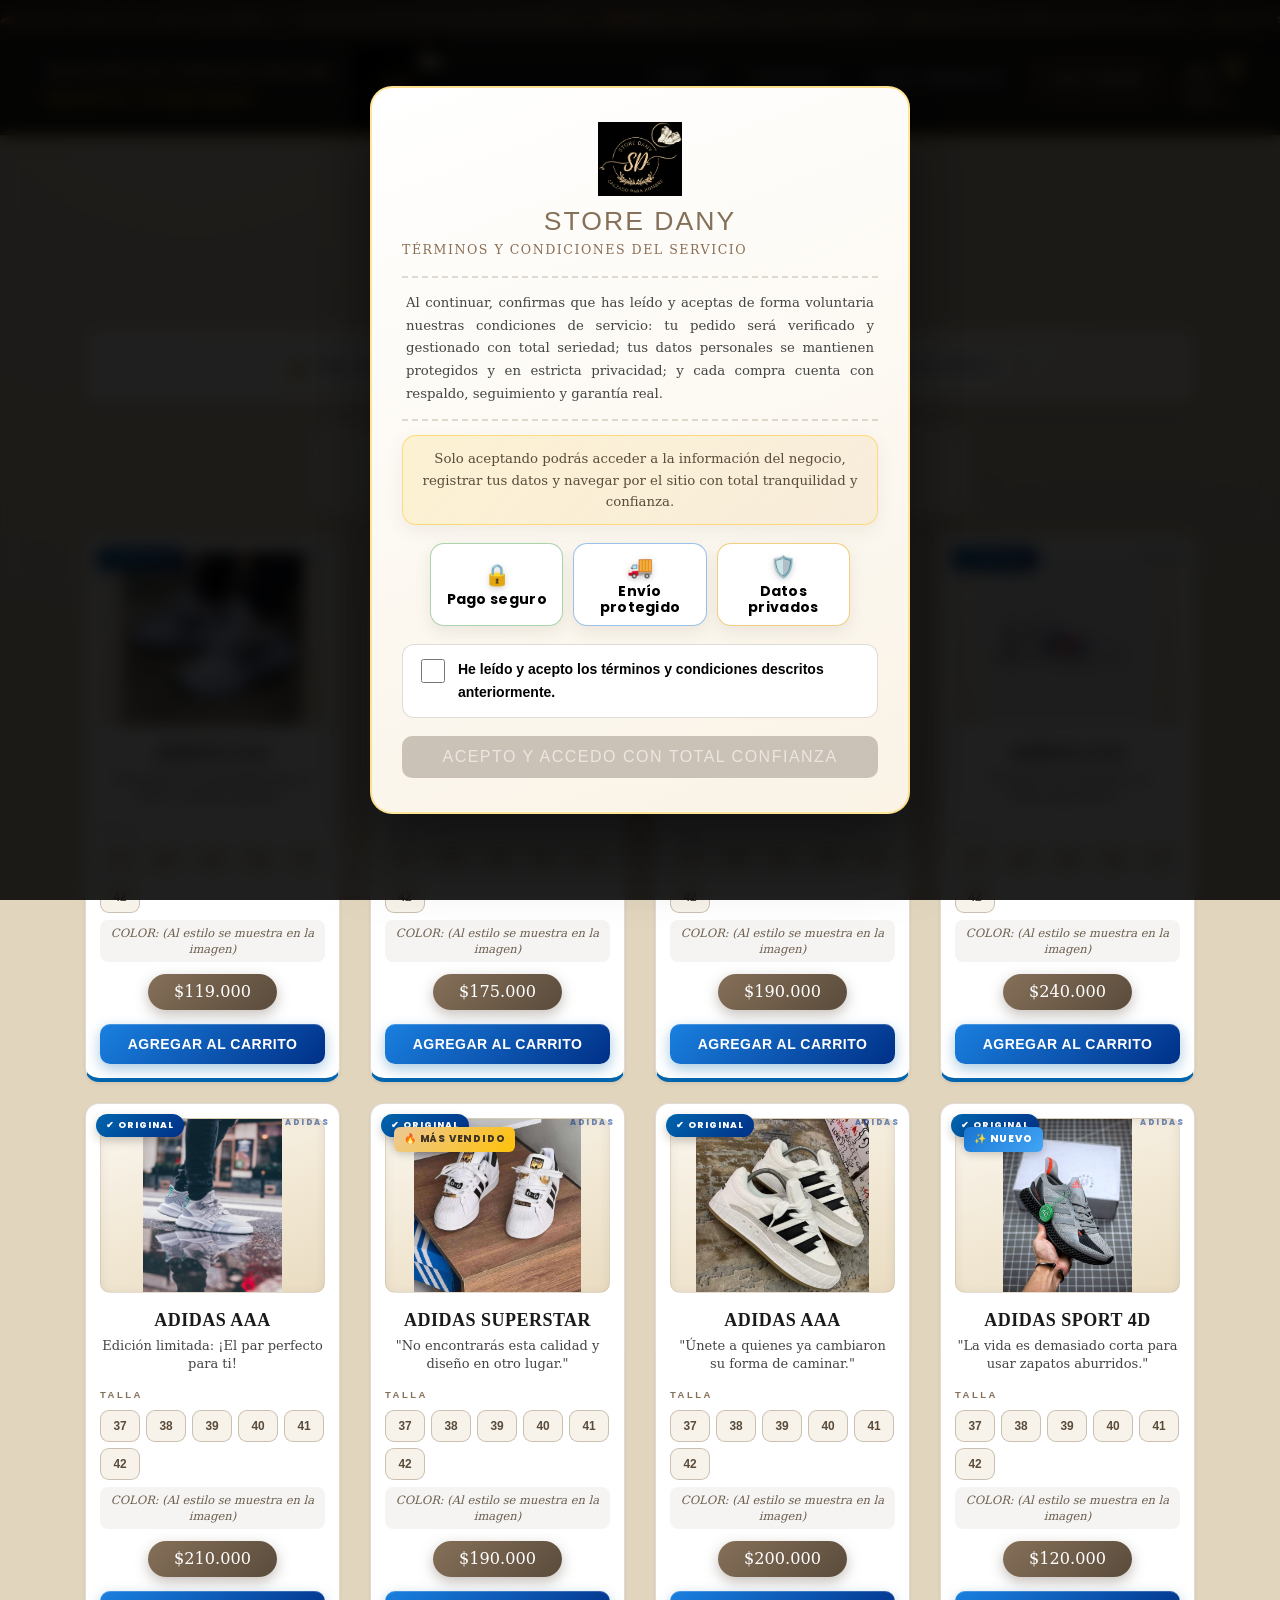
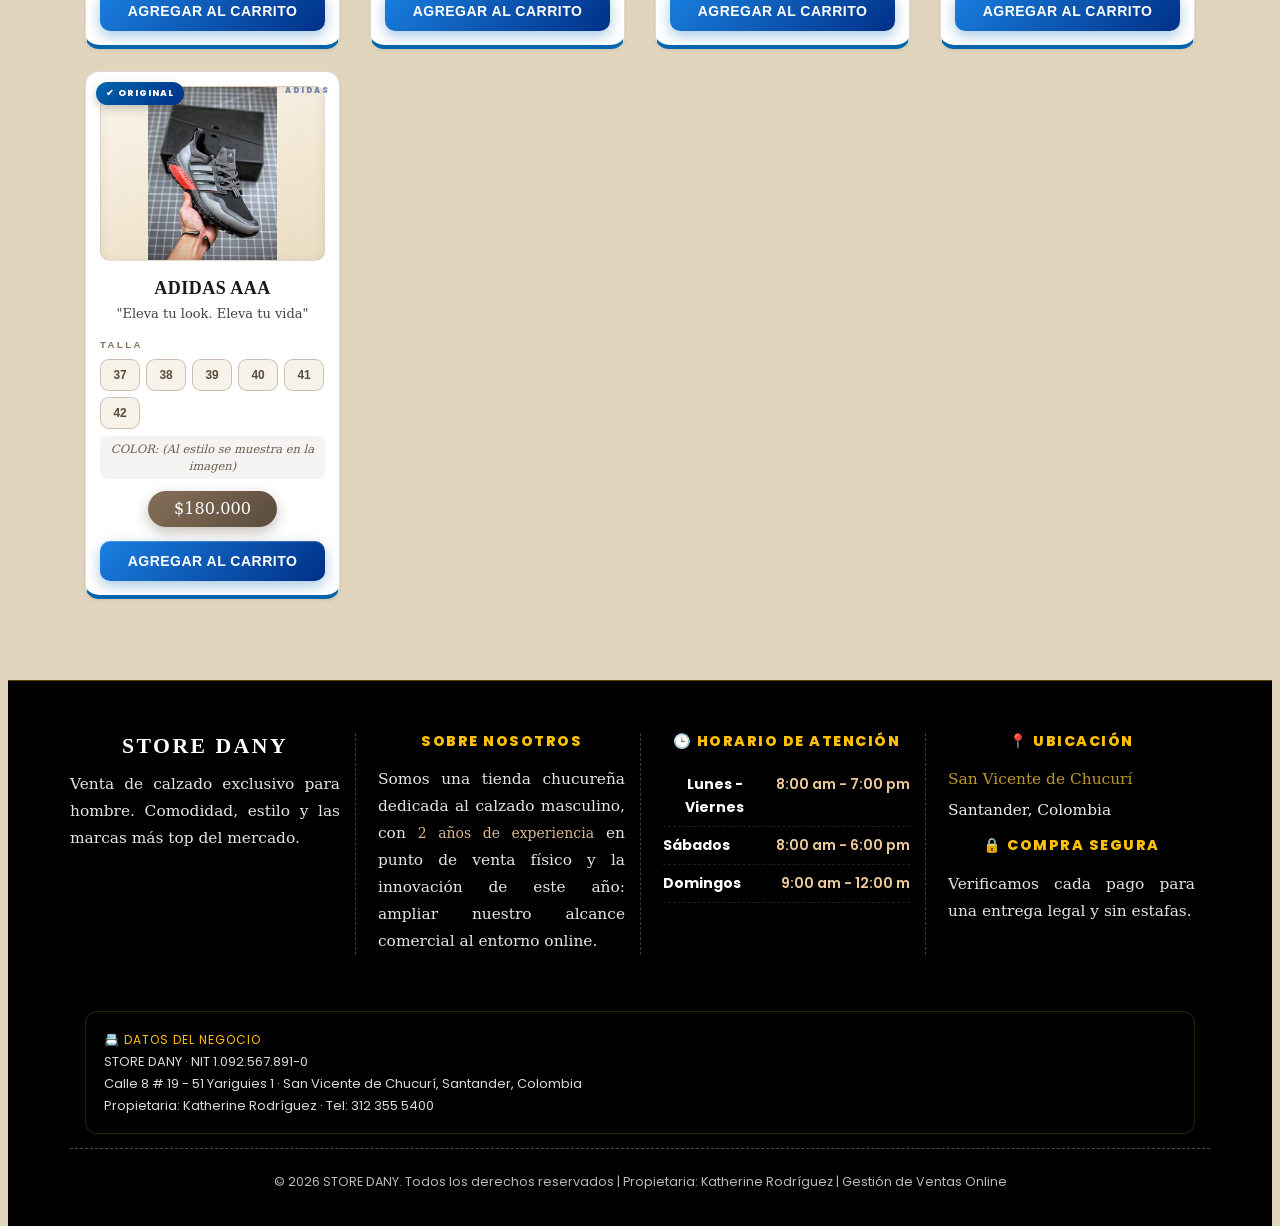
==== adidas.html @ a5173d3a "Agregar stepper automático (pasos 2 y 3), lazy loading en imágenes y limpiar imágenes sin uso" ====
<!doctype html>
<html>
<head>
<meta charset="utf-8">
<meta http-equiv="X-UA-Compatible" content="IE=edge">
<meta name="viewport" content="width=device-width, initial-scale=1.0">
    
<title>STORE_DANY_Gestion_Ventas_Online</title>
   <link rel="icon" href="logotipo.png" type="image/png">
    
    <!-- Framework Bootstrap 4.3.1 -->
    <link href="css/bootstrap-4.3.1.css" rel="stylesheet" type="text/css">
    <!-- estilos css -->
    <link href="Style.css" rel="stylesheet" type="text/css">
    
</head>
<body>
    
<!-- 🧭 MENÚ DE NAVEGACIÓN -->
<nav class="navbar fixed-top navbar-expand-lg navbar-dark main-navbar">
    <div class="container-fluid">
        
        <!-- Bloque de Título de la izquierda -->
        <div class="navbar-brand-wrapper">
            <h4 class="titulo-brand">Gestión de Ventas Online</h4>
            <span class="subtitulo-brand">Negocio "STORE DANY"</span>
        </div>
        
        <!-- Logotipo Central/Izquierdo -->
        <img src="logotipo.png" alt="Logotipo STORE DANY" class="img-logotipo">
                
        <!-- Botón para pantallas de celulares -->
        <button class="navbar-toggler custom-toggler" type="button" data-toggle="collapse" data-target="#navbarContenido" aria-controls="navbarContenido" aria-expanded="false" aria-label="Toggle navigation">
            <span class="navbar-toggler-icon"></span>
        </button>
        
        <!-- Caja de Enlaces del menú -->
        <div class="collapse navbar-collapse" id="navbarContenido">
            <ul class="navbar-nav ml-auto custom-nav-links">
                <li class="nav-item"> 
                    <a class="nav-link current-page" href="index.html">INICIO</a>
                </li>  
                <li class="nav-item"> 
                    <a class="nav-link" href="shopping-cart.html">CATÁLOGO</a>
                </li>
        
                <!-- Menú Desplegable -->
                <li class="nav-item dropdown">
                    <a class="nav-link dropdown-toggle" href="#" id="navbarDropdown1" role="button" data-toggle="dropdown" aria-haspopup="true" aria-expanded="false">
                        SELEC. PRODUCTO
                    </a>
                    <div class="dropdown-menu custom-dropdown" aria-labelledby="navbarDropdown1">
                        <a class="dropdown-item" href="nike.html">NIKE</a>
                        <a class="dropdown-item" href="adidas.html">ADIDAS</a>
                        <a class="dropdown-item" href="puma.html">PUMA</a>
                        <a class="dropdown-item" href="new-balance.html">NEW BALANCE</a>
                        <a class="dropdown-item" href="reebok.html">REEBOK</a>
                    </div>
                </li>
                
                <li class="nav-item"> 
                    <a class="nav-link text-chat-online" href="contactar.html">CHAT ONLINE</a>
                               
                  <!-- Carrito de Compras -->
<li class="nav-item ml-lg-3 mt-2 mt-lg-0" style="position: relative; list-style: none;">
    <div class="container-icon" style="position: relative; display: inline-block; vertical-align: middle;">
        
        <!-- 🛒 ICONO DEL BOLSO -->
        <svg xmlns="http://www.w3.org/2000/svg" fill="none" viewBox="0 0 24 24" stroke-width="1.5" stroke="currentColor"
             class="icon-cart" id="cart-icon" style="cursor: pointer; stroke: #ECC998; width: 36px; height: 36px; display: block;">
            <path d="M15.75 10.5V6a3.75 3.75 0 1 0-7.5 0v4.5m11.356-1.993 1.263 12c.07.665-.45 1.243-1.119 1.243H4.25a1.125 1.125 0 0 1-1.12-1.243l1.264-12A1.125 1.125 0 0 1 5.513 7.5h12.974c.576 0 1.059.435 1.119 1.007ZM8.625 10.5a.375.375 0 1 1-.75 0 .375.375 0 0 1 .75 0Zm7.5 0a.375.375 0 1 1-.75 0 .375.375 0 0 1 .75 0Z" />
        </svg>
        <span class="label-carrito-nav">CARRITO</span>
                
        <!-- ⚪ BURBUJA CONTADORA SOBRE EL BOLSO -->
        <div class="count-products">
            <span id="contador-productos">0</span>
        </div>
        
        <!-- 📦 VENTANA DESPLEGABLE CARRITO -->
        <div class="container-cart-products hidden-cart" id="cart-container" style="position: absolute; top: 48px; right: 0; width: 340px; background-color: #ffffff; border-radius: 12px; box-shadow: 0 10px 30px rgba(0,0,0,0.25); padding: 18px; z-index: 99999; border: 1px solid #ECC998; text-align: left; font-family: 'Segoe UI', Roboto, sans-serif; box-sizing: border-box; display: block; max-height: 85vh; overflow-y: auto;">
            
            <!-- Encabezado -->
            <div class="cart-header-logo">
                <img src="logotipo.png" alt="Store Dany">
                <span>STORE DANY</span>
            </div>
            <div class="cart-header" style="display: flex; justify-content: space-between; align-items: center; border-bottom: 2px solid #f5ede2; padding-bottom: 10px; margin-bottom: 12px;">
                <h5 style="margin: 0; font-weight: 700; color: #4a3b32; font-size: 15px; letter-spacing: 0.5px;">Tu Carrito de Compras</h5>
                <button id="cerrar-carrito" type="button" style="background: none; border: none; font-size: 24px; cursor: pointer; color: #857059; padding: 0 5px;">&times;</button>
            </div>

            <!-- ↕️ Productos Seleccionados -->
            <div id="row-product" class="row-product-scroll" style="max-height: 150px; overflow-y: auto; margin-bottom: 12px; padding-right: 5px; display: block; clear: both;">
            </div>
            
            <!-- Resumen de Costos -->
            <div class="cart-summary-details" style="background-color: #fdfbf7; border-radius: 8px; padding: 12px; margin-bottom: 12px; border: 1px solid #f5ede2; clear: both;">
                <div class="summary-row" style="display: flex; justify-content: space-between; font-size: 13px; color: #666; margin-bottom: 5px;">
                    <span>Subtotal:</span>
                    <span class="subtotal-valor" style="font-weight: 600;">$0</span>
                </div>
                <div class="summary-row" style="display: flex; justify-content: space-between; font-size: 13px; color: #666; margin-bottom: 5px;">
                    <span>Su Envío es:</span>
                    <span class="envio-valor" style="color: #28a745; font-weight: bold;"><strong>Gratis</strong></span>
                </div>
                <hr class="summary-divider" style="margin: 6px 0; border: none; border-top: 1px dashed #ECC998; opacity: 0.5;">
                <div class="cart-total" style="display: flex; justify-content: space-between; align-items: center;">
                    <h3 style="margin: 0; font-size: 14px; font-weight: 700; color: #4a3b32;">Total a pagar:</h3>
                    <span id="total-monto-texto" class="total-pagar" style="font-size: 16px; font-weight: 800; color: #b32e2e;">$0</span>
                </div>
            </div>

            <!-- PASO 1: Selección del Método de Pago -->
            <div class="medio-pago-seccion" style="margin-bottom: 12px; clear: both;">
                <label for="metodo-pago" style="font-weight: 700; font-size: 11px; color: #857059; display: block; margin-bottom: 5px; letter-spacing: 0.3px;">💰 MÉTODO DE PAGO SEGURO:</label>
                <select id="metodo-pago" class="select-custom" style="width: 100%; padding: 10px; border-radius: 6px; border: 1px solid #ECC998; font-weight: 600; font-size: 13px; color: #4a3b32; background-color: #ffffff; cursor: pointer; display: block;">
                    <option value="" disabled selected>Selecciona cómo deseas pagar...</option>
                    <option value="Nequi">📱 Nequi (Transferencia Directa)</option>
                    <option value="Daviplata">💬 Daviplata (Transferencia Directa)</option>
                    <option value="Contraentrega">🚚 Pago Contraentrega (Pagas al recibir)</option>
                </select>
            </div>

            <!-- PASO 2: Confirmación visual del Monto (Aparece al seleccionar Nequi/Daviplata/Contraentrega) -->
            <div id="contenedor-monto" style="display: none; margin-bottom: 12px; clear: both; background-color: #fff9f0; border: 1px solid #ECC998; padding: 10px; border-radius: 6px; text-align: center;">
                <span style="font-size: 11px; font-weight: 700; color: #857059; display: block;">💵 MONTO EXACTO A PAGAR:</span>
                <strong id="monto-confirmado" style="font-size: 18px; color: #b32e2e; display: block; margin-top: 2px;">$0</strong>
            </div>

            <!-- PASO 3: Campo donde el cliente ingresa el valor o número desde el que pagará -->
            <div id="contenedor-cuenta" style="display: none; margin-bottom: 12px; clear: both; background-color: #fdfbf7; border: 1px dashed #ECC998; padding: 10px; border-radius: 6px;">
                <label id="label-cuenta" for="numero-cuenta" style="font-weight: 700; font-size: 11px; color: #857059; display: block; margin-bottom: 5px; letter-spacing: 0.3px;">📱 INGRESA TU NÚMERO DE CUENTA / CELULAR:</label>
                <input type="tel" id="numero-cuenta" placeholder="Ej: 300 123 4567" maxlength="10" style="width: 100%; padding: 10px; border-radius: 6px; border: 1px solid #ECC998; font-weight: 600; font-size: 13px; color: #4a3b32; box-sizing: border-box; outline: none;">
            </div>

            <!-- PASO 4: Aparece el número destino oficial de la tienda para realizar la transferencia -->
            <div id="banner-estado-pago" style="display: none; margin-bottom: 12px; clear: both; background-color: #eef9f1; border: 1px solid #28a745; padding: 12px; border-radius: 6px; text-align: center;">
                <span id="titulo-destino" style="font-size: 11px; font-weight: 700; color: #155724; display: block;">TRANSFERIR A LA CUENTA OFICIAL:</span>
                <strong id="numero-destino" style="font-size: 16px; color: #28a745; display: block; margin: 4px 0;">300 123 4567</strong>
                <span style="font-size: 10px; color: #155724; display: block;">Realiza la transferencia para confirmar tu pedido.</span>
            </div>

            <!-- Badges informativos -->
            <div class="payment-badges" style="display: flex; justify-content: space-around; align-items: center; background: #fdfdfd; padding: 8px; border-radius: 6px; border: 1px solid #f0f0f0; margin-bottom: 15px; font-size: 12px; font-weight: bold; color: #4a3b32; clear: both;">
                <span>📱 Nequi</span>
                <span>💬 Daviplata</span>
                <span class="badge-text" style="color: #28a745;">🚚 Envío Seguro</span>
            </div>

            <!-- Botones de Acción -->
            <div class="cart-actions" style="display: flex; flex-direction: column; gap: 10px; clear: both; width: 100%;">
                <button id="finalizar-compra" type="button" class="btn-checkout btn-accion-brillo">
                    <svg xmlns="http://www.w3.org/2000/svg" width="16" height="16" fill="currentColor" class="bi bi-shield-lock-fill" viewBox="0 0 16 16" style="display: inline-block;">
                        <path fill-rule="evenodd" d="M8 0c-.69 0-1.843.265-2.928.56-1.11.3-2.229.655-2.887.87a1.54 1.54 0 0 0-1.044 1.262c-.596 4.477.787 7.795 2.465 9.99a11.8 11.8 0 0 0 2.517 2.453c.386.273.744.482 1.048.625.28.132.581.24.829.24s.548-.108.829-.24a7 7 0 0 0 1.048-.625 11.8 11.8 0 0 0 2.517-2.453c1.678-2.195 3.061-5.513 2.465-9.99a1.54 1.54 0 0 0-1.044-1.263 62 62 0 0 0-2.887-.87C9.843.266 8.69 0 8 0m0 5a1.5 1.5 0 0 1 .5 2.915V9.5a.5.5 0 0 1-1 0V7.915A1.5 1.5 0 0 1 8 5"/>
                    </svg> PROCEDER AL PAGO SEGURO
                </button>
                
                <button id="vaciar-carrito" type="button" class="btn-empty" style="width: 100%; background-color: transparent; border: 1px solid #dc3545; color: #dc3545; padding: 9px; border-radius: 6px; font-weight: 600; font-size: 12px; cursor: pointer; display: block; text-align: center;">Vaciar Carrito</button>
                
                <button type="button" class="btn-seguir-comprando" onclick="document.getElementById('cart-container').classList.add('hidden-cart');">🛒 Seguir Comprando</button>
            </div>

            <!-- Informe de protección -->
            <p class="secure-footer-text" style="text-align: center; font-size: 10px; color: #a0a0a0; margin-top: 12px; margin-bottom: 0; clear: both;">
                🔒 Tus datos están protegidos.
            </p>
        </div>
    </div>
</li>
            </ul>
        </div>
    </nav>

    <main class="container content-wrapper" style="margin-top: 20px; margin-bottom: 60px;">
        <!-- Título con Logotipo  -->
    <div class="text-center mb-5 animate-fade-in">
        <h2 class="titulo-marcas d-inline-flex align-items-center justify-content-center">
            CALZADO ADIDAS <img src="Imagenes Adidas/logo adidas.jpg" alt="Logo Adidas" class="ml-3 rounded-circle" style="width: 50px; height: 50px; object-fit: contain; border: 1px solid #857059;">
        </h2>
    </div>

    <!-- 🛡️ SELLO DE CONFIANZA -->
    <div class="barra-confianza mb-4" data-reveal>
        <span class="sello-confianza"><span class="sello-icono">🔒</span> Pago seguro</span>
        <span class="sello-confianza"><span class="sello-icono">🚚</span> Envío confiable</span>
        <span class="sello-confianza"><span class="sello-icono">✅</span> Productos originales</span>
        <span class="sello-confianza"><span class="sello-icono">🛠️</span> Garantía de fábrica</span>
    </div>

    <!-- 📊 STEPPER DE PROGRESO -->
    <div class="stepper-compra mb-4" data-reveal>
            <div class="stepper-paso activo"><div class="stepper-circulo">1</div><span class="stepper-etiqueta">Registro</span></div>
            <div class="stepper-paso"><div class="stepper-circulo">2</div><span class="stepper-etiqueta">Carrito</span></div>
            <div class="stepper-paso"><div class="stepper-circulo">3</div><span class="stepper-etiqueta">Pago</span></div>
            <div class="stepper-paso"><div class="stepper-circulo">4</div><span class="stepper-etiqueta">Confirmación</span></div>
        </div>
    
    <!-- (4 Productos por fila en PC) -->
    <div class="row catalogo-adidas" id="lista-productos">
        
        <!-- Producto 1: Adidas AAA (Antes Nike) -->
            <div class="col-sm-6 col-md-4 col-lg-3 mb-4 item">
                <div class="card-producto text-center h-100 p-3 shadow-sm d-flex flex-column justify-content-between" data-marca="Adidas">
                    <div class="wrapper-foto-tenis mb-2" onclick="abrirVisor(this)">
                    <img src="Imagenes Adidas/adidas1.jpg" alt="Nike Air Trainer" class="img-fluid img-tenis" loading="lazy">
                 <div class="indicador-zoom">
                    <span>🔍 Ampliar</span>
                </div>
            </div> 
                    
                    <div class="inf-product">
                    <h3><strong>ADIDAS AAA</strong></h3>
                    <p>"Descubre la comodidad que te lleva a donde quieras."</p>
                    <div class="mb-2">
<label class="talla-etiqueta">TALLA</label>
                        <div class="talla-opciones">
                        <button type="button" class="talla-pill" data-talla="37">37</button>
                        <button type="button" class="talla-pill" data-talla="38">38</button>
                        <button type="button" class="talla-pill" data-talla="39">39</button>
                        <button type="button" class="talla-pill" data-talla="40">40</button>
                        <button type="button" class="talla-pill" data-talla="41">41</button>
                        <button type="button" class="talla-pill" data-talla="42">42</button>
                        </div>
                        <select class="talla-seleccion" hidden><option value="" selected>Talla</option><option value="37">37</option><option value="38">38</option><option value="39">39</option><option value="40">40</option><option value="41">41</option><option value="42">42</option></select>
                        </div>
                    <p class="color-info">COLOR: (Al estilo se muestra en la imagen)</p>
                    <p class="price-tag">$119.000</p>
                    <button type="button" class="btn-comprar-vitrina btn-add-cart">AGREGAR AL CARRITO</button>   
                </div>
            </div>
            </div>
      
        <!-- Producto 2 -->
         <div class="col-sm-6 col-md-4 col-lg-3 mb-4 item">
                <div class="card-producto text-center h-100 p-3 shadow-sm d-flex flex-column justify-content-between" data-marca="Adidas">
                    <div class="wrapper-foto-tenis mb-2" onclick="abrirVisor(this)">
                    <img src="Imagenes Adidas/adidas 2.jpg" alt="Adidas 2" class="img-fluid img-tenis" loading="lazy">
                <div class="indicador-zoom">
                    <span>🔍 Ampliar</span>
                </div>
            </div> 
                <div class="inf-product">
                    <h3><strong>ADIDAS AA</strong></h3>
                    <p>"Siente la diferencia: estilo y confort en cada paso."</p>
                   <div class="mb-2">
<label class="talla-etiqueta">TALLA</label>
                        <div class="talla-opciones">
                        <button type="button" class="talla-pill" data-talla="37">37</button>
                        <button type="button" class="talla-pill" data-talla="38">38</button>
                        <button type="button" class="talla-pill" data-talla="39">39</button>
                        <button type="button" class="talla-pill" data-talla="40">40</button>
                        <button type="button" class="talla-pill" data-talla="41">41</button>
                        <button type="button" class="talla-pill" data-talla="42">42</button>
                        </div>
                        <select class="talla-seleccion" hidden><option value="" selected>Talla</option><option value="37">37</option><option value="38">38</option><option value="39">39</option><option value="40">40</option><option value="41">41</option><option value="42">42</option></select>
                        </div>
                    <p class="color-info">COLOR: (Al estilo se muestra en la imagen)</p>
                    <p class="price-tag">$175.000</p>
                    <button type="button" class="btn-comprar-vitrina btn-add-cart">AGREGAR AL CARRITO</button>   
                </div>
            </div>
        </div>
     
        <!-- Producto 3 -->
        <div class="col-sm-6 col-md-4 col-lg-3 mb-4 item">
                <div class="card-producto text-center h-100 p-3 shadow-sm d-flex flex-column justify-content-between" data-marca="Adidas">
                    <div class="wrapper-foto-tenis mb-2" onclick="abrirVisor(this)">
                    <img src="Imagenes Adidas/adidas3.jpg" alt="Adidas 3" class="img-fluid img-tenis" loading="lazy">
                <div class="indicador-zoom">
                    <span>🔍 Ampliar</span>
                </div>
            </div> 
                <div class="inf-product">
                    <h3><strong>ADIDAS AA</strong></h3>
                    <p>"Zapatos que se sienten tan bien como se ven."</p>
                    <div class="mb-2">
<label class="talla-etiqueta">TALLA</label>
                        <div class="talla-opciones">
                        <button type="button" class="talla-pill" data-talla="37">37</button>
                        <button type="button" class="talla-pill" data-talla="38">38</button>
                        <button type="button" class="talla-pill" data-talla="39">39</button>
                        <button type="button" class="talla-pill" data-talla="40">40</button>
                        <button type="button" class="talla-pill" data-talla="41">41</button>
                        <button type="button" class="talla-pill" data-talla="42">42</button>
                        </div>
                        <select class="talla-seleccion" hidden><option value="" selected>Talla</option><option value="37">37</option><option value="38">38</option><option value="39">39</option><option value="40">40</option><option value="41">41</option><option value="42">42</option></select>
                    </div>
                    <p class="color-info">COLOR: (Al estilo se muestra en la imagen)</p>
                    <p class="price-tag">$190.000</p>
                    <button type="button" class="btn-comprar-vitrina btn-add-cart">AGREGAR AL CARRITO</button>   
                </div>
            </div>
        </div>

        <!-- Producto 4 -->
        <div class="col-sm-6 col-md-4 col-lg-3 mb-4 item">
                <div class="card-producto text-center h-100 p-3 shadow-sm d-flex flex-column justify-content-between" data-marca="Adidas">
                    <div class="wrapper-foto-tenis mb-2" onclick="abrirVisor(this)">
                    <img src="Imagenes Adidas/adidas4.jpg" alt="Adidas 4" class="img-fluid img-tenis" loading="lazy">
                <div class="indicador-zoom">
                    <span>🔍 Ampliar</span>
                </div>
            </div> 
                <div class="inf-product">
                    <h3><strong>ADIDAS AAA</strong></h3>
                    <p>"El placer de caminar sin preocupaciones."</p>
                   <div class="mb-2">
<label class="talla-etiqueta">TALLA</label>
                        <div class="talla-opciones">
                        <button type="button" class="talla-pill" data-talla="37">37</button>
                        <button type="button" class="talla-pill" data-talla="38">38</button>
                        <button type="button" class="talla-pill" data-talla="39">39</button>
                        <button type="button" class="talla-pill" data-talla="40">40</button>
                        <button type="button" class="talla-pill" data-talla="41">41</button>
                        <button type="button" class="talla-pill" data-talla="42">42</button>
                        </div>
                        <select class="talla-seleccion" hidden><option value="" selected>Talla</option><option value="37">37</option><option value="38">38</option><option value="39">39</option><option value="40">40</option><option value="41">41</option><option value="42">42</option></select>
                        </div>
                    <p class="color-info">COLOR: (Al estilo se muestra en la imagen)</p>
                    <p class="price-tag">$240.000</p>
                    <button type="button" class="btn-comprar-vitrina btn-add-cart">AGREGAR AL CARRITO</button>   
                </div>
            </div>
        </div>
    
        <!-- Producto 5 -->
         <div class="col-sm-6 col-md-4 col-lg-3 mb-4 item">
                <div class="card-producto text-center h-100 p-3 shadow-sm d-flex flex-column justify-content-between" data-marca="Adidas">
                    <div class="wrapper-foto-tenis mb-2" onclick="abrirVisor(this)">
                    <img src="Imagenes Adidas/adidad5.jpg" alt="Adidas 5" class="img-fluid img-tenis" loading="lazy">
                <div class="indicador-zoom">
                    <span>🔍 Ampliar</span>
                </div>
            </div> 
                <div class="inf-product">
                    <h3><strong>ADIDAS AAA</strong></h3>
                    <p>Edición limitada: ¡El par perfecto para ti!</p>
                    <div class="mb-2">
<label class="talla-etiqueta">TALLA</label>
                        <div class="talla-opciones">
                        <button type="button" class="talla-pill" data-talla="37">37</button>
                        <button type="button" class="talla-pill" data-talla="38">38</button>
                        <button type="button" class="talla-pill" data-talla="39">39</button>
                        <button type="button" class="talla-pill" data-talla="40">40</button>
                        <button type="button" class="talla-pill" data-talla="41">41</button>
                        <button type="button" class="talla-pill" data-talla="42">42</button>
                        </div>
                        <select class="talla-seleccion" hidden><option value="" selected>Talla</option><option value="37">37</option><option value="38">38</option><option value="39">39</option><option value="40">40</option><option value="41">41</option><option value="42">42</option></select>
                        </div>
                    <p class="color-info">COLOR: (Al estilo se muestra en la imagen)</p>
                    <p class="price-tag">$210.000</p>
                    <button type="button" class="btn-comprar-vitrina btn-add-cart">AGREGAR AL CARRITO</button>   
                </div>
            </div>
        </div>
                
        <!-- Producto 6: Adidas Superstar -->
         <div class="col-sm-6 col-md-4 col-lg-3 mb-4 item">
                <div class="card-producto text-center h-100 p-3 shadow-sm d-flex flex-column justify-content-between" data-marca="Adidas">
                    <div class="wrapper-foto-tenis mb-2" onclick="abrirVisor(this)">
                    <img src="Imagenes Adidas/adidad6.jpg" alt="Adidas 6" class="img-fluid img-tenis" loading="lazy">
                    <span class="badge-producto vendido">&#128293; M&aacute;s vendido</span>
                <div class="indicador-zoom">
                    <span>🔍 Ampliar</span>
                </div>
            </div> 
                <div class="inf-product">
                    <h3><strong>ADIDAS SUPERSTAR</strong></h3>
                    <p>"No encontrarás esta calidad y diseño en otro lugar."</p>
                   <div class="mb-2">
<label class="talla-etiqueta">TALLA</label>
                        <div class="talla-opciones">
                        <button type="button" class="talla-pill" data-talla="37">37</button>
                        <button type="button" class="talla-pill" data-talla="38">38</button>
                        <button type="button" class="talla-pill" data-talla="39">39</button>
                        <button type="button" class="talla-pill" data-talla="40">40</button>
                        <button type="button" class="talla-pill" data-talla="41">41</button>
                        <button type="button" class="talla-pill" data-talla="42">42</button>
                        </div>
                        <select class="talla-seleccion" hidden><option value="" selected>Talla</option><option value="37">37</option><option value="38">38</option><option value="39">39</option><option value="40">40</option><option value="41">41</option><option value="42">42</option></select>
                        </div>
                    <p class="color-info">COLOR: (Al estilo se muestra en la imagen)</p>
                    <p class="price-tag">$190.000</p>
                    <button type="button" class="btn-comprar-vitrina btn-add-cart">AGREGAR AL CARRITO</button>   
                </div>
            </div>
        </div>

        <!-- Producto 7: Adidas AAA -->
         <div class="col-sm-6 col-md-4 col-lg-3 mb-4 item">
                <div class="card-producto text-center h-100 p-3 shadow-sm d-flex flex-column justify-content-between" data-marca="Adidas">
                    <div class="wrapper-foto-tenis mb-2" onclick="abrirVisor(this)">
                    <img src="Imagenes Adidas/adidas7.png" alt="adidas 7" class="img-fluid img-tenis" loading="lazy">
                <div class="indicador-zoom">
                    <span>🔍 Ampliar</span>
                </div>
            </div> 
                <div class="inf-product">
                    <h3><strong>ADIDAS AAA</strong></h3>
                    <p>"Únete a quienes ya cambiaron su forma de caminar."</p>
                    <div class="mb-2">
<label class="talla-etiqueta">TALLA</label>
                        <div class="talla-opciones">
                        <button type="button" class="talla-pill" data-talla="37">37</button>
                        <button type="button" class="talla-pill" data-talla="38">38</button>
                        <button type="button" class="talla-pill" data-talla="39">39</button>
                        <button type="button" class="talla-pill" data-talla="40">40</button>
                        <button type="button" class="talla-pill" data-talla="41">41</button>
                        <button type="button" class="talla-pill" data-talla="42">42</button>
                        </div>
                        <select class="talla-seleccion" hidden><option value="" selected>Talla</option><option value="37">37</option><option value="38">38</option><option value="39">39</option><option value="40">40</option><option value="41">41</option><option value="42">42</option></select>
                        </div>
                    <p class="color-info">COLOR: (Al estilo se muestra en la imagen)</p>
                    <p class="price-tag">$200.000</p>
                    <button type="button" class="btn-comprar-vitrina btn-add-cart">AGREGAR AL CARRITO</button>   
                </div>
            </div>
        </div>
        
        <!-- Producto 8: Adidas Sport 4D -->
         <div class="col-sm-6 col-md-4 col-lg-3 mb-4 item">
                <div class="card-producto text-center h-100 p-3 shadow-sm d-flex flex-column justify-content-between" data-marca="Adidas">
                    <div class="wrapper-foto-tenis mb-2" onclick="abrirVisor(this)">
                    <img src="Imagenes Adidas/adidas8.jpg" alt="Adidas 8" class="img-fluid img-tenis" loading="lazy">
                    <span class="badge-producto nuevo">&#10024; Nuevo</span>
                <div class="indicador-zoom">
                    <span>🔍 Ampliar</span>
                </div>
            </div> 
                <div class="inf-product">
                    <h3><strong>ADIDAS SPORT 4D</strong></h3>
                    <p>"La vida es demasiado corta para usar zapatos aburridos."</p>
                    <div class="mb-2">
<label class="talla-etiqueta">TALLA</label>
                        <div class="talla-opciones">
                        <button type="button" class="talla-pill" data-talla="37">37</button>
                        <button type="button" class="talla-pill" data-talla="38">38</button>
                        <button type="button" class="talla-pill" data-talla="39">39</button>
                        <button type="button" class="talla-pill" data-talla="40">40</button>
                        <button type="button" class="talla-pill" data-talla="41">41</button>
                        <button type="button" class="talla-pill" data-talla="42">42</button>
                        </div>
                        <select class="talla-seleccion" hidden><option value="" selected>Talla</option><option value="37">37</option><option value="38">38</option><option value="39">39</option><option value="40">40</option><option value="41">41</option><option value="42">42</option></select>
                        </div>
                    <p class="color-info">COLOR: (Al estilo se muestra en la imagen)</p>
                    <p class="price-tag">$120.000</p>
                    <button type="button" class="btn-comprar-vitrina btn-add-cart">AGREGAR AL CARRITO</button>   
                </div>
            </div>
        </div>
        
        <!-- Producto 9: Adidas AAA -->
         <div class="col-sm-6 col-md-4 col-lg-3 mb-4 item">
                <div class="card-producto text-center h-100 p-3 shadow-sm d-flex flex-column justify-content-between" data-marca="Adidas">
                    <div class="wrapper-foto-tenis mb-2" onclick="abrirVisor(this)">
                    <img src="Imagenes Adidas/adidas9.jpg" alt="Adidas 9" class="img-fluid img-tenis" loading="lazy">
                <div class="indicador-zoom">
                    <span>🔍 Ampliar</span>
                </div>
            </div> 
                <div class="inf-product">
                    <h3><strong>ADIDAS AAA</strong></h3>
                    <p>"Eleva tu look. Eleva tu vida"</p>
                    <div class="mb-2">
<label class="talla-etiqueta">TALLA</label>
                        <div class="talla-opciones">
                        <button type="button" class="talla-pill" data-talla="37">37</button>
                        <button type="button" class="talla-pill" data-talla="38">38</button>
                        <button type="button" class="talla-pill" data-talla="39">39</button>
                        <button type="button" class="talla-pill" data-talla="40">40</button>
                        <button type="button" class="talla-pill" data-talla="41">41</button>
                        <button type="button" class="talla-pill" data-talla="42">42</button>
                        </div>
                        <select class="talla-seleccion" hidden><option value="" selected>Talla</option><option value="37">37</option><option value="38">38</option><option value="39">39</option><option value="40">40</option><option value="41">41</option><option value="42">42</option></select>
                        </div>
                    <p class="color-info">COLOR: (Al estilo se muestra en la imagen)</p>
                    <p class="price-tag">$180.000</p>
                    <button type="button" class="btn-comprar-vitrina btn-add-cart">AGREGAR AL CARRITO</button>   
                    </div>
                </div>
            </div>
        </div>
    </main>
<!--  PIE DE PAGINA (FOOTER) -->
<footer class="site-footer">
    <div class="container">
        <div class="row">
            
            <!-- Columna 1: Identidad del Negocio -->
            <div class="col-md-3 col-sm-6 text-center text-md-left mb-4 footer-col">
                <h5 class="footer-brand font-weight-bold text-white">STORE DANY</h5>
                <p class="footer-text text-light">Venta de calzado exclusivo para hombre. Comodidad, estilo y las marcas más top del mercado.</p>
            </div>
            
            <!-- Columna 2: Sobre Nosotros -->
            <div class="col-md-3 col-sm-6 text-center text-md-left mb-4 footer-col">
                <h6 class="footer-titulo">Sobre nosotros</h6>
                <p class="footer-text text-light mb-0">Somos una tienda chucureña dedicada al calzado masculino, con <span class="texto-destacado-suave">2 años de experiencia</span> en punto de venta físico y la innovación de este año: ampliar nuestro alcance comercial al entorno online.</p>
            </div>

            <!-- Columna 3: Horario de Atención -->
            <div class="col-md-3 col-sm-6 text-center text-md-left mb-4 footer-col">
                <h6 class="footer-titulo">🕒 Horario de atención</h6>
                <div class="footer-horario-item"><span>Lunes - Viernes</span><span>8:00 am - 7:00 pm</span></div>
                <div class="footer-horario-item"><span>Sábados</span><span>8:00 am - 6:00 pm</span></div>
                <div class="footer-horario-item"><span>Domingos</span><span>9:00 am - 12:00 m</span></div>
            </div>

            <!-- Columna 4: Ubicación y Confianza -->
            <div class="col-md-3 col-sm-6 text-center text-md-left mb-4 footer-col">
                <h6 class="footer-titulo">📍 Ubicación</h6>
                <p class="footer-text font-weight-bold mb-1" style="color: #caa435;">San Vicente de Chucurí</p>
                <p class="footer-text text-white font-weight-bold mb-3">Santander, Colombia</p>
                <h6 class="footer-titulo">🔒 Compra segura</h6>
                <p class="footer-text text-light mb-0">Verificamos cada pago para una entrega legal y sin estafas.</p>
            </div>
            
        </div>

        <!-- 📇 DATOS LEGALES DEL NEGOCIO -->
        <div class="row mt-4">
            <div class="col-12">
                <div class="footer-legal">
                    <span class="footer-legal-titulo">📇 Datos del negocio</span>
                    <div class="footer-legal-linea">STORE DANY · NIT 1.092.567.891-0</div>
                    <div class="footer-legal-linea">Calle 8 # 19 - 51 Yariguies 1 · San Vicente de Chucurí, Santander, Colombia</div>
                    <div class="footer-legal-linea">Propietaria: Katherine Rodríguez · Tel: 312 355 5400</div>
                </div>
            </div>
        </div>
        <!-- Línea divisoria inferior de créditos limpia y en una sola línea -->
        <div class="row mt-3 pt-3 border-top border-secondary">
            <div class="col-12 text-center">
                <small class="text-light" style="opacity: 0.75;">
                    © 2026 STORE DANY. Todos los derechos reservados | Propietaria: Katherine Rodríguez | Gestión de Ventas Online
                </small>
            </div>
        </div>
    </div>
</footer>
    
<script src="js/jquery-3.3.1.min.js"></script>
<script src="js/popper.min.js"></script>
<script src="js/bootstrap-4.3.1.js"></script>
<script src="js/main.js"></script>
<script src="adidas.js"></script> 
    
    
    <div id="visorImagen" class="visor-pantalla-completa" onclick="cerrarVisor()">
    <div class="vista-rapida" onclick="event.stopPropagation()">
        <button type="button" class="vista-rapida-cerrar" onclick="cerrarVisor()">&times;</button>
        <div class="vista-rapida-foto">
            <img src="" id="visorImgElemento" alt="Producto seleccionado">
            <span class="vista-rapida-marca" id="visorMarcaElemento"></span>
        </div>
        <div class="vista-rapida-info">
            <h3 id="visorTextoElemento"></h3>
            <p class="vista-rapida-precio" id="visorPrecioElemento"></p>
            <p class="vista-rapida-color" id="visorColorElemento"></p>
            <label class="talla-etiqueta">ELIGE TU TALLA</label>
            <div class="talla-opciones" id="visorTallas"></div>
            <button type="button" class="btn-checkout vista-rapida-btn" id="visorAgregarBtn">AGREGAR AL CARRITO</button>
            <span class="vista-rapida-nota">Envío gratis</span>
        </div>
    </div>
</div>
    
    </body>
</html>
---- Style.css ----
/* ============================================================
   STORE DANY - Capa de rediseño moderno
   Paleta de marca: café #857059 · dorado #ffc107 · negro · crema
   ============================================================ */
@import url('https://fonts.googleapis.com/css2?family=Baloo+2:wght@500;600;700;800&family=Oswald:wght@400;500;600;700&family=Poppins:wght@300;400;500;600;700;800&display=swap');

:root {
    --cafe: #857059;
    --cafe-oscuro: #5a4b3b;
    --cafe-claro: #8a6d53;
    --dorado: #ffc107;
    --dorado-suave: #ecc998;
    --negro: #111111;
    --crema: #f7f3ea;
    --verde: #2e7d32;
    --verde-oscuro: #1b5e20;
    --verde-brillo: #43a047;
    --sombra-suave: 0 12px 30px rgba(90, 75, 59, 0.12);
    --sombra-fuerte: 0 18px 45px rgba(90, 75, 59, 0.25);
}

/* ✅ Botones de ACCIÓN (comprar / enviar): verde resaltado con brillo animado */
.btn-accion-brillo {
    position: relative;
    overflow: hidden;
}
.btn-accion-brillo::after {
    content: '';
    position: absolute;
    top: 0;
    left: -80%;
    width: 50%;
    height: 100%;
    background: linear-gradient(105deg, transparent, rgba(255, 255, 255, 0.45), transparent);
    transform: skewX(-20deg);
    animation: barridoBrilloVerde 3.2s ease-in-out infinite;
}
@keyframes barridoBrilloVerde {
    0%, 55% { left: -80%; }
    75%, 100% { left: 130%; }
}

/* Bloquea el desplazamiento del sitio mientras el muro está visible */
body.site-lockeado {
    overflow: hidden !important;
    height: 100vh !important;
}

.terms-wall {
    position: fixed;
    top: 0; left: 0;
    width: 100%; height: 100%;
    background: rgba(0, 0, 0, 0.88);
    backdrop-filter: blur(8px);
    -webkit-backdrop-filter: blur(8px);
    z-index: 99999;
    display: flex;
    align-items: center;
    justify-content: center;
    padding: 20px;
    opacity: 1;
    visibility: visible;
    transition: opacity 0.5s ease, visibility 0.5s ease;
}

.terms-wall-oculto {
    opacity: 0;
    visibility: hidden;
    pointer-events: none;
}

.terms-card {
    background: linear-gradient(160deg, #ffffff 0%, #faf3e6 100%);
    border-radius: 22px;
    max-width: 540px;
    width: 100%;
    padding: 34px 30px;
    text-align: center;
    box-shadow: 0 30px 70px rgba(0, 0, 0, 0.5);
    border: 2px solid rgba(255, 193, 7, 0.4);
    animation: entradaMuro 0.5s cubic-bezier(0.22, 1, 0.36, 1);
    max-height: 90vh;
    overflow-y: auto;
}

@keyframes entradaMuro {
    from { opacity: 0; transform: translateY(30px) scale(0.95); }
    to   { opacity: 1; transform: translateY(0) scale(1); }
}

.terms-logo { max-height: 74px; width: auto; object-fit: contain; margin-bottom: 10px; }

.terms-card h2 {
    font-family: Impact, Haettenschweiler, 'Arial Black', sans-serif;
    font-size: 1.9rem;
    color: var(--cafe);
    letter-spacing: 2px;
    margin: 0 0 2px;
}

.terms-subtitulo {
    font-weight: 800;
    font-size: 0.9rem;
    text-transform: uppercase;
    letter-spacing: 1.5px;
    color: var(--cafe-claro);
    margin-bottom: 16px;
}

.terms-texto {
    font-size: 0.95rem;
    line-height: 1.7;
    color: #444444;
    text-align: justify;
    border-top: 2px dashed rgba(133, 112, 89, 0.25);
    border-bottom: 2px dashed rgba(133, 112, 89, 0.25);
    padding: 14px 4px;
    margin-bottom: 14px;
}

.terms-destacado {
    text-align: center;
    font-size: 0.95rem;
    font-weight: 700;
    line-height: 1.6;
    color: var(--cafe-oscuro);
    background: linear-gradient(135deg, rgba(255, 193, 7, 0.14), rgba(236, 201, 152, 0.22));
    border: 1.5px solid rgba(255, 193, 7, 0.45);
    border-radius: 14px;
    padding: 12px 16px;
    margin: 0 0 18px;
    box-shadow: 0 6px 18px rgba(90, 75, 59, 0.08);
}

.terms-sellos {
    display: flex;
    justify-content: center;
    align-items: stretch;
    gap: 10px;
    margin: 0 auto 18px;
    max-width: 420px;
}

.terms-sellos .terms-sello {
    flex: 1 1 0;
    min-width: 0;
}

.terms-sello {
    display: flex;
    flex-direction: column;
    align-items: center;
    justify-content: center;
    gap: 6px;
    padding: 12px 6px 10px;
    border-radius: 14px;
    text-align: center;
    font-size: 0.68rem;
    font-weight: 700;
    line-height: 1.15;
    letter-spacing: 0.3px;
    color: #444444;
    background: #ffffff;
    border: 1.5px solid rgba(133, 112, 89, 0.18);
    box-shadow: 0 6px 16px rgba(90, 75, 59, 0.10);
    transition: transform 0.25s ease, box-shadow 0.25s ease, border-color 0.25s ease;
    cursor: default;
}

.terms-sello:hover {
    transform: translateY(-4px) scale(1.04);
    box-shadow: 0 12px 24px rgba(90, 75, 59, 0.18);
}

.terms-sello:nth-child(1) { border-color: rgba(67, 160, 71, 0.45); }
.terms-sello:nth-child(2) { border-color: rgba(33, 120, 207, 0.45); }
.terms-sello:nth-child(3) { border-color: rgba(230, 168, 23, 0.55); }
.terms-sello:nth-child(4) { border-color: rgba(46, 158, 91, 0.5); }

.terms-sello-icono {
    font-size: 1.5rem;
    line-height: 1;
    filter: drop-shadow(0 2px 3px rgba(0, 0, 0, 0.18));
    animation: latidoSello 2.4s ease-in-out infinite;
}

.terms-sello:nth-child(2) .terms-sello-icono { animation-delay: 0.3s; }
.terms-sello:nth-child(3) .terms-sello-icono { animation-delay: 0.6s; }
.terms-sello:nth-child(4) .terms-sello-icono { animation-delay: 0.9s; }

@keyframes latidoSello {
    0%, 100% { transform: scale(1); }
    50%      { transform: scale(1.15); }
}

.terms-check {
    display: flex;
    align-items: flex-start;
    gap: 10px;
    text-align: left;
    background: #fff;
    border: 1px solid rgba(133, 112, 89, 0.25);
    border-radius: 12px;
    padding: 13px 14px;
    margin-bottom: 18px;
    cursor: pointer;
    font-size: 0.9rem;
    font-weight: 600;
    color: #333333;
    user-select: none;
    transition: border-color 0.2s ease, box-shadow 0.2s ease;
}

.terms-check:has(input:checked) {
    border-color: var(--dorado);
    box-shadow: 0 4px 14px rgba(255, 193, 7, 0.35);
}

.terms-check:hover {
    border-color: var(--dorado);
    box-shadow: 0 4px 14px rgba(255, 193, 7, 0.25);
}

.terms-check input {
    width: 24px; height: 24px;
    flex-shrink: 0;
    margin-top: 1px;
    cursor: pointer;
    accent-color: var(--dorado);
}

.terms-check:has(input:checked) input {
    animation: checkPop 0.3s ease;
}

@keyframes checkPop {
    0%   { transform: scale(0.8); }
    60%  { transform: scale(1.15); }
    100% { transform: scale(1); }
}

.terms-card .btn-acepto { width: 100%; font-size: 16px; letter-spacing: 1.5px; }

.terms-card .btn-acepto.disabled,
.terms-card .btn-acepto:disabled {
    background: #b1a79c !important;
    color: #e2deda !important;
    box-shadow: none !important;
    pointer-events: none;
    opacity: 0.65;
    transform: none !important;
}

@media (max-width: 480px) {
    .terms-card { padding: 26px 20px; }
    .terms-card h2 { font-size: 1.6rem; }
    .terms-texto { font-size: 0.88rem; }
    .terms-sellos { grid-template-columns: repeat(2, 1fr); }
    .terms-sello-icono { font-size: 1.4rem; }
}

body {
    padding-top:140px;
    background-color: #E2D5BE;
    /* Luz suave de profundidad, sin patrones */
    background-image:
        radial-gradient(ellipse at 15% 8%, rgba(255, 255, 255, 0.35) 0%, transparent 50%),
        radial-gradient(ellipse at 88% 92%, rgba(90, 75, 59, 0.10) 0%, transparent 50%);
    background-attachment: fixed;
    color: #000000;
    font-family: 'segoe UI', Tahoma, Geneva, Verdana, sans-serif;
    max-width: 100%; overflow-x: hidden;
}

/* Menu */
.main-navbar {
    background: rgba(0, 0, 0, 0.85) !important; 
    backdrop-filter: blur(10px);               
    -webkit-backdrop-filter: blur(10px);
    border-bottom: 2px solid #ffc107;          
    padding: 0.6rem 1.5rem !important;
    transition: all 0.3s ease;
}

/* --- TÍTULO Y TEXTOS DE MARCA --- */
.navbar-brand-wrapper {
    display: flex;
    flex-direction: column;
    justify-content: center;
    padding-left: 10px;
}

.titulo-brand {
    color: #cca885 !important;
    font-size: 1.3rem !important;
    font-weight: 600 !important;
    letter-spacing: 1px;
    margin-bottom: 2px !important;
    text-transform: uppercase;
    line-height: 1.2 !important;
}

.subtitulo-brand {
    color: #ffc107 !important;                
    font-size: 1.05rem !important;
    font-weight: 700;
    letter-spacing: 1.5px;
    text-transform: uppercase;
}

/* --- LOGOTIPO --- */
.img-logotipo {
    max-height: 80px !important;   
    width: auto;
    object-fit: contain;
    margin-left: 20px;
    margin-right: 25px;
    transition: transform 0.3s ease;
}

.img-logotipo:hover {
    transform: scale(1.05);                   
}

/* --- ENLACES DE NAVEGACIÓN --- */
.custom-nav-links .nav-item {
    margin: 0 6px;                            
}

.custom-nav-links .nav-link {
    color: #ffffff !important;
    font-size: 0.85rem !important;
    font-weight: 600 !important;
    letter-spacing: 1px;
    padding: 8px 16px !important;
    position: relative;
    transition: color 0.3s ease;
}

/* Animación de línea inferior al pasar el mouse por los enlaces */
.custom-nav-links .nav-link::after {
    content: '';
    position: absolute;
    width: 0;
    height: 2px;
    bottom: 0;
    left: 16px;
    background-color: #ffc107;
    transition: width 0.3s ease;
}

.custom-nav-links .nav-link:hover::after {
    width: calc(100% - 32px);
}

.custom-nav-links .nav-link:hover {
    color: #ffc107 !important;                 
}

/* Enlace de la página activa actual */
.current-page {
    color: #ffc107 !important;
}

/* Resalte especial para CHAT ONLINE */
.text-chat-online {
    border: 1px solid #ffc107;
    border-radius: 4px;
    background: rgba(255, 193, 7, 0.05);
}

.text-chat-online:hover {
    background: #ffc107 !important;
    color: #000000 !important;
}

/* --- MENÚ DESPLEGABLE (DROPDOWN MARCAS) --- */
.custom-dropdown {
    background-color: #111111 !important;      
    border: 1px solid rgba(255, 193, 7, 0.3) !important;
    border-radius: 6px !important;
    margin-top: 10px !important;
    box-shadow: 0 8px 24px rgba(0,0,0,0.5);
}

.custom-dropdown .dropdown-item {
    color: #e0e0e0 !important;
    font-size: 0.85rem !important;
    font-weight: 500;
    padding: 10px 20px !important;
    transition: all 0.2s ease;
}

.custom-dropdown .dropdown-item:hover {
    background-color: #ffc107 !important;      
    color: #000000 !important;                 
    padding-left: 25px !important;             
}

/* --- ADAPTACIÓN EXCLUSIVA PARA CELULARES (Menos de 768px) --- */
@media (max-width: 767.98px) {
    
    /* 1. Forzamos a la barra a comportarse como una fila flexible */
    .main-navbar .container-fluid {
        display: flex !important;
        flex-direction: row !important;
        flex-wrap: wrap !important;
        align-items: center !important;
        justify-content: space-between !important;
    }

    /* 2. REORDENAMIENTO VISUAL MÁGICO */
    .navbar-brand-wrapper {
        order: 1 !important;      /* Primero: El texto a la izquierda */
        flex: 1 !important;       /* Toma el espacio disponible */
        padding-left: 0 !important;
    }

    .img-logotipo {
        order: 2 !important;      /* Segundo: El logo al lado del texto */
        max-height: 45px !important; /* Se achica para no romper la línea */
        margin-left: 10px !important;
        margin-right: 15px !important;
    }

    .custom-toggler {
        order: 3 !important;      /* Tercero: El botón se alinea a la extrema derecha */
        border-color: rgba(255, 193, 7, 0.5) !important;
    }

    .navbar-collapse {
        order: 4 !important;      /* Cuarto: El menú desplegable cae abajo de todo */
        width: 100% !important;   /* Ocupa todo el ancho al abrirse */
    }

    /* 3. AJUSTES DE TEXTO PARA PANTALLAS CHICAS */
    .titulo-brand {
        font-size: 1.0rem !important;
        line-height: 1.1 !important;
    }
    
    .subtitulo-brand {
        font-size: 0.8rem !important;
        letter-spacing: 0.5px;
    }

    /* 4. DISEÑO DEL MENÚ VERTICAL DESPLEGADO */
    .custom-nav-links {
        padding-top: 15px;
        padding-bottom: 10px;
    }

    .custom-nav-links .nav-item {
        margin: 8px 0 !important; 
    }

    .custom-nav-links .nav-link {
        font-size: 0.95rem !important; 
        padding: 8px 0 !important;
    }

    .custom-nav-links .nav-link::after {
        display: none !important; /* Quitamos la línea flotante en táctil */
    }

    /* Botón Chat Online en móvil */
    .text-chat-online {
        text-align: center;
        margin-top: 10px;
        padding: 10px !important;
    }

    /* Desplegable de marcas en móvil */
    .custom-dropdown {
        background-color: #1a1a1a !important;
        border: none !important;
        box-shadow: none !important;
        margin-top: 5px !important;
        padding-left: 15px !important; 
    }

    /* Icono del botón en color dorado */
    .custom-toggler .navbar-toggler-icon {
        background-image: url("data:image/svg+xml;charset=utf8,%3Csvg viewBox='0 0 30 30' xmlns='http://w3.org stroke='%23ffc107' stroke-width='2' stroke-linecap='round' stroke-miterlimit='10' d='M4 7h22M4 15h22M4 23h22'/%3E%3C/svg%3E") !important;
    }
}


/* Index */
.hero-section {
    background: linear-gradient(rgba(0, 0, 0, 0.7), rgba(0, 0, 0, 0.8)), url('zapatos.jpg') no-repeat center center;
    background-size: cover;
    background-attachment: fixed; /* Hace el efecto parallax premium */
    min-height: 85vh;
    color: #ffffff;
}

.titulo-seccion {
    font-family: Impact, Haettenschweiler, "Franklin Gothic Bold", "Arial Black", sans-serif;
    font-size: 1.8rem;
    color: var(--dorado);
    font-weight: 400;
    letter-spacing: 1.5px;
    text-transform: uppercase;
    text-shadow: 2px 2px 4px rgba(0, 0, 0, 0.5);
}

.descripcion-bienvenida {
    text-align: left;
    font-family: Impact, Haettenschweiler, 'Franklin Gothic Bold', 'Arial Black', sans-serif;
    font-size: clamp(1.8rem, 4vw, 2.6rem);
    font-weight: 400;
    color: #ffffff;
    text-shadow: 2px 2px 4px rgba(0, 0, 0, 0.6) !important;
    margin-top: 0;
    margin-bottom: 15px;
    letter-spacing: 1px;
}

.icono-titulo-mini {
    max-height: 24px;
    margin-right: 8px;
    vertical-align: middle;
}

.contenedor-imagen-premium {
    position: relative;
    display: flex;
    width: 100%;
    padding: 0;
    background-color: transparent;
    border: none;
    transition: transform 0.4s ease;
    align-items: center;
    justify-content: center;
}

.contenedor-imagen-premium:hover {
    transform: scale(1.02);
}

.img-principal-tienda {
    width: 100%;
    height: auto;
    min-height: 450px;
    max-height: 580px;
    object-fit: contain;
    border-radius: 12px;
    filter: drop-shadow(0 18px 35px rgba(0, 0, 0, 0.45)) contrast(1.04) brightness(1.02);
}

/* ajustes para la imagen */
.badge-marcas {
    display: inline-block;
    margin-top: 10px;
    margin-bottom: 15px;
    background: linear-gradient(135deg, var(--dorado), #ffb300);
    color: #212529;
    font-family: Impact, sans-serif;
    font-size: 0.85rem;
    padding: 8px 18px;
    font-weight: bold;
    border-radius: 50px;
    text-transform: uppercase;
    letter-spacing: 2px;
    box-shadow: 0 4px 12px rgba(0, 0, 0, 0.3);
}

/* El recuadro de presentación de Katherine */
.mensaje-propietaria {
    background: rgba(255, 255, 255, 0.12);
    backdrop-filter: blur(8px);
    -webkit-backdrop-filter: blur(8px);
    border-left: 4px solid var(--dorado);
    border-top: 1px solid rgba(255, 255, 255, 0.1);
    border-bottom: 1px solid rgba(255, 255, 255, 0.1);
    transition: all 0.3s ease;
}

.mensaje-propietaria:hover {
    background: rgba(255, 255, 255, 0.16);
    border-left-color: var(--cafe-claro);
}

.mensaje-propietaria p {
    color: rgba(255, 255, 255, 0.85);
}

/* Destacamos a la propietaria Katherine con una tipografía y color únicos */
.mensaje-propietaria strong {
    color: var(--dorado-suave);
    font-weight: 700;
    background: linear-gradient(120deg, rgba(255, 193, 7, 0.14) 0%, rgba(255, 193, 7, 0.05) 100%);
    padding: 2px 6px;
    border-radius: 4px;
}

/* Quienes somos */
.historia-empresa-premium {
    background: rgba(0, 0, 0, 0.55);
    backdrop-filter: blur(12px);
    -webkit-backdrop-filter: blur(12px);
    border: 1px solid rgba(255, 255, 255, 0.08);
    transition: transform 0.3s ease, box-shadow 0.3s ease;
}

.historia-empresa-premium:hover {
    transform: translateY(-3px);
    box-shadow: 0 10px 25px rgba(133, 112, 89, 0.1) !important;
}

/* Título llamativo con el color dorado corporativo */
.titulo-historia {
    font-family: Impact, sans-serif;
    color: var(--dorado);
    border-bottom: 1px solid rgba(255, 255, 255, 0.15);
    text-transform: uppercase;
    letter-spacing: 1px;
}

.emoji-brillo {
    margin-right: 8px;
    font-size: 1.6rem;
    filter: drop-shadow(0 0 6px rgba(255, 193, 7, 0.6));
}

/* Texto de introducción destacado */
.introduccion-historia {
    font-size: 1.05rem;
    color: rgba(255, 255, 255, 0.75);
    line-height: 1.6;
    border-bottom: 2px dashed rgba(255, 193, 7, 0.25);
    padding-bottom: 15px;
    text-align: justify;
}

/* Estructura en filas para los puntos clave */
.puntos-clave-historia {
    border-top: 1px solid rgba(255, 255, 255, 0.15);
}

.item-clave {
    transition: transform 0.3s ease;
}

.item-clave:hover {
    transform: translateY(-3px); /* Pequeña animación interactiva al pasar el mouse */
}

/* Pequeña esfera dorada para los iconos de la lista */
.mini-icono-circulo {
    width: 45px;
    min-width: 45px;
    height: 45px;
    background: linear-gradient(135deg, var(--dorado), #ffb300);
    border-radius: 50%;
    display: flex;
    align-items: center;
    justify-content: center;
    font-size: 1.3rem;
    box-shadow: 0 4px 10px rgba(255, 193, 7, 0.3);
}

/* Ajustes tipográficos de cada bloque interno */
.contenido-clave h5 {
    color: #ffffff;
    font-size: 1.05rem;
    font-family: 'Segoe UI', Tahoma, Geneva, Verdana, sans-serif;
    font-weight: 700;
    margin-bottom: 3px;
}

.contenido-clave p {
    font-size: 0.9rem;
    color: rgba(255, 255, 255, 0.6);
    line-height: 1.4;
    text-align: left !important;
    margin-bottom: 0;
}

/* Tarjetas Dinámicas de Beneficios */
.tarjeta-dinamica {
    background: linear-gradient(180deg, rgba(255, 255, 255, 0.96), rgba(255, 248, 235, 0.92));
    border-radius: 18px;
    padding: 30px 22px;
    border: 1px solid rgba(255, 193, 7, 0.25);
    position: relative;
    overflow: hidden;
    backdrop-filter: blur(6px);
    -webkit-backdrop-filter: blur(6px);
    transition: all 0.35s cubic-bezier(0.25, 0.8, 0.25, 1);
}

/* Línea de marca superior que aparece al pasar el cursor */
.tarjeta-dinamica::before {
    content: '';
    position: absolute;
    top: 0;
    left: 0;
    right: 0;
    height: 4px;
    background: linear-gradient(90deg, var(--cafe), var(--dorado), var(--cafe));
    opacity: 0;
    transition: opacity 0.35s ease;
}

.tarjeta-dinamica:hover::before {
    opacity: 1;
}

.tarjeta-dinamica:hover {
    transform: translateY(-10px);
    border-color: var(--dorado);
    box-shadow: 0 20px 40px rgba(90, 75, 59, 0.18) !important;
}

.icono-tarjeta {
    width: 74px;
    height: 74px;
    margin: 0 auto 18px;
    display: flex;
    align-items: center;
    justify-content: center;
    font-size: 2rem;
    border-radius: 50%;
    background: linear-gradient(145deg, var(--dorado-suave), #fff);
    box-shadow: 0 8px 20px rgba(255, 193, 7, 0.35);
    transition: transform 0.35s ease;
}

.tarjeta-dinamica:hover .icono-tarjeta {
    transform: rotate(-8deg) scale(1.1);
}

.tarjeta-dinamica h4 {
    font-family: Impact, sans-serif;
    color: var(--cafe);
    font-size: 1.3rem;
    letter-spacing: 0.5px;
    margin-bottom: 10px;
}

.tarjeta-dinamica p {
    font-size: 0.95rem;
    color: #333333;
    line-height: 1.55;
    text-align: center;
}

/* Texto y titulo antes del carrusel */
.header-carrusel-marcas {
    padding: 15px 0;
}

/* Título con la tipografía fuerte e impactante de tu sitio web */
.titulo-carrusel {
    font-family: Impact, Haettenschweiler, "Franklin Gothic Bold", "Arial Black", sans-serif;
    font-size: clamp(1.6rem, 4vw, 2.1rem);
    font-weight: 400;
    color: #111111;
    letter-spacing: 1.5px;
    text-transform: uppercase;
}

/* Subtítulo estilizado, limpio y muy fácil de leer */
.subtitulo-carrusel {
    font-family: 'Segoe UI', Tahoma, Geneva, Verdana, sans-serif;
    font-size: 1.05rem;
    color: #64748b;
    font-weight: 400;
    letter-spacing: 0.3px;
    max-width: 700px;
    margin: 0 auto;
}

/* Caja contenedora principal */
.carrusel-marcas-contenedor {
    background: #ffffff;
    height: 140px;
    margin: 0 auto;
    overflow: hidden;
    position: relative;
    width: 100%;
    display: flex;
    align-items: center;
    border-radius: 18px;
    border: 1px solid rgba(133, 112, 89, 0.18);
    box-shadow: 0 12px 30px rgba(90, 75, 59, 0.12);
    transition: box-shadow 0.3s ease;
}

.carrusel-marcas-contenedor:hover {
    box-shadow: 0 16px 38px rgba(90, 75, 59, 0.18);
}

/* Desvanecido lateral para la entrada/salida suave de los logos */
.carrusel-marcas-contenedor::before,
.carrusel-marcas-contenedor::after {
    content: '';
    position: absolute;
    top: 0;
    bottom: 0;
    width: 90px;
    z-index: 2;
    pointer-events: none;
}

.carrusel-marcas-contenedor::before {
    left: 0;
    background: linear-gradient(90deg, #ffffff, rgba(255, 255, 255, 0));
}

.carrusel-marcas-contenedor::after {
    right: 0;
    background: linear-gradient(270deg, #ffffff, rgba(255, 255, 255, 0));
}

/* galeria desplegable */
.carrusel-marcas-pista {
    display: flex;
    flex-direction: row;
    flex-wrap: nowrap;
    width: calc(220px * 10);
    animation: scrollInfinito 22s linear infinite;
}

/* Espacio individual para cada logo de marca */
.carrusel-logo-item {
    height: 120px;
    width: 220px;
    min-width: 220px;
    display: flex;
    justify-content: center;
    align-items: center;
    padding: 20px;
    background: #ffffff;
    flex-shrink: 0;
}

/* Control estricto de la proporción de las imágenes */
.carrusel-logo-item img {
    max-width: 100%;
    max-height: 100%;
    object-fit: contain;
    filter: grayscale(0.4);
    transition: transform 0.3s ease, filter 0.3s ease;
}

/* Efecto visual al pasar el cursor encima de un logo */
.carrusel-logo-item img:hover {
    transform: scale(1.1);
    filter: grayscale(0);
    cursor: pointer;
}

/* Detiene automáticamente el movimiento mientras el usuario mantenga el mouse encima */
.carrusel-marcas-contenedor:hover .carrusel-marcas-pista {
    animation-play-state: paused;
}

/* Animación nativa de desplazamiento infinito */
@keyframes scrollInfinito {
    0% { transform: translateX(0); }
    100% { transform: translateX(calc(-220px * 5)); }
}

/* Recuadro de Acción (¿Listo para tu compra?) */
.bg-recuadro {
    background: rgba(255, 255, 255, 0.85) !important;
    backdrop-filter: blur(10px); /* Efecto vidrio esmerilado */
    -webkit-backdrop-filter: blur(10px);
    border: 2px dashed var(--cafe) !important;
    border-radius: 20px !important;
    padding: 25px !important;
    box-shadow: 0 10px 30px rgba(0, 0, 0, 0.02) !important;
    transition: all 0.3s ease;
}

.bg-recuadro:hover {
    border-style: solid !important;
    background: #ffffff !important;
    transform: translateY(-2px);
}

.bg-recuadro p {
    color: #222222 !important;
    font-size: 1.05rem;
}

.border-cafe {
    border: 2px dashed var(--cafe);
}

.text-cafe {
    color: var(--cafe-claro) !important;
    font-size: 1.2rem;
    text-shadow: 1px 1px 0px rgba(255, 255, 255, 0.5);
}

/* Estilos del Botón de Acción */
.btn-acepto {
    display: inline-flex;
    color: #FFFFFF !important;
    border: none;
    border-radius: 10px;
    justify-content: center;
    align-items: center;
    padding: 12px 40px;
    font-size: 18px;
    font-weight: bold;
    background: linear-gradient(135deg, var(--verde-brillo), var(--verde), var(--verde-oscuro));
    text-decoration: none !important;
    box-shadow: 0 6px 18px rgba(46, 125, 50, 0.4), inset 0 1px 0 rgba(255, 255, 255, 0.25);
    transition: all 0.3s ease;
    cursor: pointer;
}

.btn-acepto:hover {
    background: linear-gradient(135deg, var(--verde), var(--verde-oscuro));
    color: #ffffff !important;
    transform: translateY(-3px) scale(1.02);
    box-shadow: 0 12px 30px rgba(46, 125, 50, 0.5);
}

/* Animación de Entrada */
.animate-fade-in {
    animation: fadeInSoft 0.6s ease-out;
}

@keyframes fadeIn {
    from { opacity: 0; transform: translateY(15px); }
    to { opacity: 1; transform: translateY(0); }
}

.site-footer .text-center {
    text-align: center !important;
}

.site-footer {
    background-color: #000000;
    color: #ffffff;
    padding: 40px 0;
    border-top: 1px solid rgba(255, 193, 7, 0.35);
}

/* Ingreso de datos */
.contenedor-formulario label {
    display: block;
    text-align: left; 
    font-weight: 700;
    color: #222222;
    font-size: 0.95rem;
    margin-bottom: 8px;
}

/* Estilo de los títulos internos del formulario */
.titulo-formulario {
    font-family: Impact, Haettenschweiler, "Franklin Gothic Bold", "Arial Black", sans-serif;
    color: #857059;
    font-size: 1.8rem;
    letter-spacing: 0.5px;
}

/* Imagen central superior - Medallón premium */
.wrapper-icono-bd {
    width: 94px;
    height: 94px;
    margin: 0 auto;
    display: flex;
    align-items: center;
    justify-content: center;
    background: linear-gradient(135deg, #faf7f2, #f0e6d8);
    border: 3px solid var(--dorado);
    border-radius: 50%;
    box-shadow: 0 10px 24px rgba(90, 75, 59, 0.20);
    position: relative;
    animation: flotarIconoBD 3.5s ease-in-out infinite;
}

.encabezado-formulario {
    display: flex;
    align-items: center;
    justify-content: center;
    gap: 18px;
    margin-top: 14px;
}

.encabezado-formulario .wrapper-icono-bd {
    width: 76px;
    height: 76px;
    flex-shrink: 0;
}

.encabezado-formulario .wrapper-icono-bd::after {
    width: 26px;
    height: 26px;
    font-size: 12px;
}

.encabezado-formulario .img-base-datos {
    max-width: 42px;
}

.encabezado-formulario > div:last-child {
    text-align: center;
}

@media (max-width: 575.98px) {
    .encabezado-formulario {
        flex-direction: column;
        gap: 10px;
    }
}

.wrapper-icono-bd::after {
    content: '✓';
    position: absolute;
    bottom: -3px;
    right: -3px;
    width: 30px;
    height: 30px;
    border-radius: 50%;
    background: linear-gradient(135deg, var(--verde), var(--verde-oscuro));
    color: #ffffff;
    font-size: 14px;
    font-weight: 800;
    display: flex;
    align-items: center;
    justify-content: center;
    border: 2px solid #ffffff;
    box-shadow: 0 3px 8px rgba(46, 125, 50, 0.35);
}

@keyframes flotarIconoBD {
    0%, 100% { transform: translateY(0); }
    50% { transform: translateY(-6px); }
}

.img-base-datos {
    max-width: 54px;
    height: auto;
    transition: transform 0.4s ease;
}

.wrapper-icono-bd:hover .img-base-datos {
    transform: scale(1.12) rotate(-4deg);
}

.label-formulario {
    font-weight: 700;
    color: #222222;
    font-size: 0.95rem;
    margin-bottom: 8px;
    display: block;
}

/* Estilos de las casillas de escritura (Inputs) */
.inut-registro {
    display: block;
    width: 100% !important; 
    max-width: 100%;
    background-color: #fdfdfd;
    border: 1px solid #cccccc;
    padding: 10px 12px;
    border-radius: 8px;
    outline: none;
    transition: all 0.3s ease;
    box-sizing: border-box; 
}

.contenedor-formulario .col-md-6, 
.contenedor-formulario .col-md-4, 
.contenedor-formulario .col-12 {
    margin-bottom: 22px !important;
    text-align: left; 
}

.inut-registro:focus {
    border-color: #857059;
    box-shadow: 0 0 5px rgba(133, 112, 89, 0.5);
}

/* Recuadro de conexión segura */
.badge-seguridad {
    background-color: #f4fcf7;
    border: 1px solid #d4edda;
}

/* Botones personalizados con efectos dinámicos de escala */
/* .btn-enviar = ACCIÓN principal (verde) | .btn-volver = navegación (café) */
.btn-enviar {
    display: inline-flex;
    color: #FFFFFF !important;
    text-decoration: none !important;
    border: none;
    border-radius: 10px;
    justify-content: center;
    align-items: center;
    padding: 12px 25px;
    font-size: 18px;
    background: linear-gradient(135deg, var(--verde-brillo), var(--verde), var(--verde-oscuro));
    cursor: pointer;
    margin: 10px;
    box-shadow: 0 6px 18px rgba(46, 125, 50, 0.4), inset 0 1px 0 rgba(255, 255, 255, 0.25);
    transition: all 0.3s ease;
}

.btn-enviar:hover {
    background: linear-gradient(135deg, var(--verde), var(--verde-oscuro));
    transform: translateY(-3px) scale(1.03);
    box-shadow: 0 12px 30px rgba(46, 125, 50, 0.5);
}

.btn-volver {
    display: inline-flex;
    color: #FFFFFF !important;
    text-decoration: none !important;
    border: none;
    border-radius: 10px;
    justify-content: center;
    align-items: center;
    padding: 12px 25px;
    font-size: 18px;
    background-color: var(--cafe);
    cursor: pointer;
    margin: 10px;
    transition: background-color 0.3s ease, transform 0.2s ease;
}

.btn-volver:hover {
    background-color: #6d5c49;
    transform: scale(1.05); 
}

.animate-fade-in {
    animation: fadeIn 1s ease-out;
}

@keyframes fadeIn {
    from { opacity: 0; transform: translateY(20px); }
    to { opacity: 1; transform: translateY(0); }
}

/* Catagolo */
.mini-beneficio {
    height: 100%;
    background: rgba(255, 255, 255, 0.10);
    backdrop-filter: blur(8px);
    -webkit-backdrop-filter: blur(8px);
    border: 1px solid rgba(255, 255, 255, 0.12);
    border-radius: 14px;
    padding: 12px 6px;
    text-align: center;
    transition: all 0.3s ease;
}
.mini-beneficio:hover { background: rgba(255, 255, 255, 0.16); border-color: rgba(255, 193, 7, 0.4); transform: translateY(-3px); }
.mini-beneficio-icono { display: block; font-size: 1.7rem; line-height: 1; margin-bottom: 6px; }
.mini-beneficio-texto { display: block; color: rgba(255, 255, 255, 0.92); font-weight: 700; font-size: 0.78rem; letter-spacing: 0.5px; text-transform: uppercase; }

/* --- Tarjeta de la Asesora Online --- */
.asesora-card {
    position: relative;
    display: flex; align-items: center; gap: 16px;
    background: linear-gradient(145deg, #2e241b 0%, #171310 55%, #26201a 100%);
    border: 1px solid rgba(255, 193, 7, 0.32);
    border-left: 4px solid var(--dorado);
    border-radius: 18px; padding: 20px;
    box-shadow: 0 14px 34px rgba(23, 19, 16, 0.35) !important;
    overflow: hidden;
    transition: transform 0.3s ease, box-shadow 0.3s ease;
}
.asesora-card::before {
    content: '';
    position: absolute;
    top: -60%; right: -30%;
    width: 70%; height: 160%;
    background: radial-gradient(closest-side, rgba(255, 193, 7, 0.16), transparent);
    pointer-events: none;
}
.asesora-card:hover { transform: translateY(-3px); box-shadow: 0 18px 40px rgba(23, 19, 16, 0.45) !important; }
.asesora-avatar { position: relative; flex-shrink: 0; width: 64px; height: 64px; display: flex; align-items: center; justify-content: center; font-size: 2rem; background: linear-gradient(145deg, var(--dorado), var(--cafe)); border-radius: 50%; box-shadow: 0 6px 14px rgba(255, 193, 7, 0.3); }
.asesora-estado {
    position: absolute;
    bottom: 2px; right: 2px;
    width: 15px; height: 15px;
    border-radius: 50%;
    background: #2ecc71;
    border: 3px solid #171310;
    animation: pulsoEnLinea 2s infinite;
}
@keyframes pulsoEnLinea {
    0% { box-shadow: 0 0 0 0 rgba(46, 204, 113, 0.55); }
    70% { box-shadow: 0 0 0 9px rgba(46, 204, 113, 0); }
    100% { box-shadow: 0 0 0 0 rgba(46, 204, 113, 0); }
}
.asesora-promesas { display: flex; flex-wrap: wrap; gap: 6px; margin-bottom: 12px; position: relative; z-index: 1; }
.asesora-promesas span {
    font-size: 0.68rem; font-weight: 700; letter-spacing: 0.4px;
    color: var(--dorado-suave);
    background: rgba(255, 193, 7, 0.10);
    border: 1px solid rgba(255, 193, 7, 0.28);
    padding: 4px 10px; border-radius: 999px;
}
.asesora-confianza {
    position: relative;
    z-index: 1;
    margin-top: 4px;
    padding: 12px 14px;
    background: rgba(255, 193, 7, 0.08);
    border: 1px dashed rgba(255, 193, 7, 0.35);
    border-radius: 12px;
}

.asesora-confianza p {
    color: rgba(255, 255, 255, 0.92);
    font-size: 1.22rem;
    line-height: 1.6;
}

.resaltado-dorado {
    color: var(--dorado);
    font-weight: 400;
}

.frase-explora {
    display: block;
    color: var(--dorado-suave);
    font-weight: 700;
    font-size: 1.28rem;
    letter-spacing: 0.5px;
    margin-top: 4px;
}
.asesora-horario {
    display: block;
    font-size: 0.68rem;
    font-weight: 600;
    letter-spacing: 0.5px;
    color: rgba(245, 234, 217, 0.65);
    margin-top: 9px;
}
.asesora-avatar { flex-shrink: 0; width: 58px; height: 58px; display: flex; align-items: center; justify-content: center; font-size: 2rem; background: linear-gradient(145deg, var(--dorado), var(--cafe)); border-radius: 50%; box-shadow: 0 6px 14px rgba(255, 193, 7, 0.3); }
.asesora-etiqueta { display: inline-block; color: var(--dorado); font-size: 1.09rem; font-weight: 800; letter-spacing: 2px; text-transform: uppercase; margin-bottom: 4px; }
.asesora-nombre { color: #ffffff; font-family: Impact, sans-serif; font-size: 1.35rem; letter-spacing: 1px; margin-bottom: 4px; }
.asesora-texto { color: rgba(255, 255, 255, 0.9); font-size: 1.02rem; line-height: 1.55; position: relative; z-index: 1; }

@media (max-width: 480px) {
    .asesora-card { flex-direction: column; text-align: center; }
    .asesora-promesas, .asesora-info { justify-content: center; }
    .asesora-promesas span { font-size: 0.62rem; }
}

/* --- Píldoras de marcas disponibles --- */
.marcas-pildoras { display: flex; flex-wrap: wrap; gap: 8px; }
.marcas-pildora { display: inline-flex; align-items: center; gap: 6px; background: rgba(255, 255, 255, 0.10); border: 1px solid rgba(255, 255, 255, 0.14); color: #ffffff; font-size: 1.08rem; font-weight: 700; letter-spacing: 0.5px; padding: 7px 14px; border-radius: 50px; transition: all 0.3s ease; }
.marcas-pildora:hover { background: linear-gradient(135deg, var(--dorado), var(--cafe)); border-color: transparent; color: #ffffff; transform: translateY(-2px); }

/* --- Flecha "explorar" en el selector de marcas --- */
.tarjeta-marca-link .texto-marca::after { content: ''; display: inline-block; margin-left: 6px; opacity: 0; transform: translateX(-6px); transition: all 0.3s ease; }
.tarjeta-marca-link:hover .texto-marca::after { content: '→'; opacity: 1; transform: translateX(0); color: var(--dorado); }

/* --- Tarjetas de producto: sello original + etiqueta de marca --- */
.card-producto::before {
    content: '✔ ORIGINAL';
    position: absolute; top: 10px; left: 10px;
    padding: 4px 10px;
    background: linear-gradient(135deg, var(--cafe), var(--cafe-oscuro));
    color: #ffffff; font-size: 9px; font-weight: 800; letter-spacing: 1px;
    border-radius: 20px; z-index: 3;
    box-shadow: 0 4px 10px rgba(90, 75, 59, 0.3);
}
.card-producto::after { content: 'STORE DANY'; position: absolute; top: 12px; right: 10px; color: rgba(133, 112, 89, 0.55); font-size: 8px; font-weight: 800; letter-spacing: 1.5px; z-index: 3; pointer-events: none; }

.catalogo-nike .card-producto::after { content: 'NIKE'; color: rgba(17, 17, 17, 0.5); }
.catalogo-adidas .card-producto::after { content: 'ADIDAS'; color: rgba(0, 48, 135, 0.55); }
.catalogo-puma .card-producto::after { content: 'PUMA'; color: rgba(231, 0, 5, 0.55); }
.catalogo-newbalance .card-producto::after { content: 'NEW BALANCE'; color: rgba(11, 61, 145, 0.6); }
.catalogo-reebok .card-producto::after { content: 'REEBOK'; color: rgba(228, 0, 43, 0.55); }

/* ===== DIFERENCIACIÓN VISUAL POR MARCA ===== */
.catalogo-nike      { --accent-marca: #111111; --accent-oscuro: #2b2b2b; --accent-brillo: #4a4a4a; }
.catalogo-adidas    { --accent-marca: #0065AD; --accent-oscuro: #003087; --accent-brillo: #1a80e0; }
.catalogo-puma      { --accent-marca: #E70005; --accent-oscuro: #b30003; --accent-brillo: #ff4444; }
.catalogo-newbalance { --accent-marca: #0B3D91; --accent-oscuro: #082d6b; --accent-brillo: #1a56c4; }
.catalogo-reebok    { --accent-marca: #E4002B; --accent-oscuro: #a5001e; --accent-brillo: #ff4466; }

/* Borde inferior de tarjeta */
.catalogo-nike .card-producto      { border-bottom-color: #111111; }
.catalogo-adidas .card-producto    { border-bottom-color: #0065AD; }
.catalogo-puma .card-producto      { border-bottom-color: #E70005; }
.catalogo-newbalance .card-producto { border-bottom-color: #0B3D91; }
.catalogo-reebok .card-producto    { border-bottom-color: #E4002B; }

/* Sombra al hacer hover */
.catalogo-nike .card-producto:hover      { box-shadow: 0 8px 20px rgba(17, 17, 17, 0.25) !important; }
.catalogo-adidas .card-producto:hover    { box-shadow: 0 8px 20px rgba(0, 101, 173, 0.25) !important; }
.catalogo-puma .card-producto:hover      { box-shadow: 0 8px 20px rgba(231, 0, 5, 0.22) !important; }
.catalogo-newbalance .card-producto:hover { box-shadow: 0 8px 20px rgba(11, 61, 145, 0.25) !important; }
.catalogo-reebok .card-producto:hover    { box-shadow: 0 8px 20px rgba(228, 0, 43, 0.22) !important; }

/* Badge de precio */
.catalogo-nike .price-tag      { background: linear-gradient(135deg, #111111, #2b2b2b); box-shadow: 0 5px 14px rgba(17, 17, 17, 0.35); }
.catalogo-adidas .price-tag    { background: linear-gradient(135deg, #0065AD, #003087); box-shadow: 0 5px 14px rgba(0, 101, 173, 0.35); }
.catalogo-puma .price-tag      { background: linear-gradient(135deg, #E70005, #b30003); box-shadow: 0 5px 14px rgba(231, 0, 5, 0.35); }
.catalogo-newbalance .price-tag { background: linear-gradient(135deg, #0B3D91, #082d6b); box-shadow: 0 5px 14px rgba(11, 61, 145, 0.35); }
.catalogo-reebok .price-tag    { background: linear-gradient(135deg, #E4002B, #a5001e); box-shadow: 0 5px 14px rgba(228, 0, 43, 0.35); }

/* Botón agregar al carrito */
.catalogo-nike .btn-comprar-vitrina      { background: linear-gradient(135deg, #4a4a4a, #111111); box-shadow: 0 5px 14px rgba(17, 17, 17, 0.35), inset 0 1px 0 rgba(255,255,255,0.2); }
.catalogo-nike .btn-comprar-vitrina:hover { background: linear-gradient(135deg, #2b2b2b, #111111); box-shadow: 0 10px 24px rgba(17, 17, 17, 0.5); }
.catalogo-adidas .btn-comprar-vitrina      { background: linear-gradient(135deg, #1a80e0, #003087); box-shadow: 0 5px 14px rgba(0, 101, 173, 0.35), inset 0 1px 0 rgba(255,255,255,0.2); }
.catalogo-adidas .btn-comprar-vitrina:hover { background: linear-gradient(135deg, #0065AD, #003087); box-shadow: 0 10px 24px rgba(0, 101, 173, 0.5); }
.catalogo-puma .btn-comprar-vitrina      { background: linear-gradient(135deg, #ff4444, #b30003); box-shadow: 0 5px 14px rgba(231, 0, 5, 0.35), inset 0 1px 0 rgba(255,255,255,0.2); }
.catalogo-puma .btn-comprar-vitrina:hover { background: linear-gradient(135deg, #E70005, #b30003); box-shadow: 0 10px 24px rgba(231, 0, 5, 0.5); }
.catalogo-newbalance .btn-comprar-vitrina      { background: linear-gradient(135deg, #1a56c4, #082d6b); box-shadow: 0 5px 14px rgba(11, 61, 145, 0.35), inset 0 1px 0 rgba(255,255,255,0.2); }
.catalogo-newbalance .btn-comprar-vitrina:hover { background: linear-gradient(135deg, #0B3D91, #082d6b); box-shadow: 0 10px 24px rgba(11, 61, 145, 0.5); }
.catalogo-reebok .btn-comprar-vitrina      { background: linear-gradient(135deg, #ff4466, #a5001e); box-shadow: 0 5px 14px rgba(228, 0, 43, 0.35), inset 0 1px 0 rgba(255,255,255,0.2); }
.catalogo-reebok .btn-comprar-vitrina:hover { background: linear-gradient(135deg, #E4002B, #a5001e); box-shadow: 0 10px 24px rgba(228, 0, 43, 0.5); }

/* Badge zoom */
.catalogo-nike .indicador-zoom      { background-color: rgba(17, 17, 17, 0.8); }
.catalogo-adidas .indicador-zoom    { background-color: rgba(0, 101, 173, 0.8); }
.catalogo-puma .indicador-zoom      { background-color: rgba(231, 0, 5, 0.8); }
.catalogo-newbalance .indicador-zoom { background-color: rgba(11, 61, 145, 0.8); }
.catalogo-reebok .indicador-zoom    { background-color: rgba(228, 0, 43, 0.8); }

/* Badge "ORIGINAL" */
.catalogo-nike .card-producto::before      { background: linear-gradient(135deg, #111111, #2b2b2b); }
.catalogo-adidas .card-producto::before    { background: linear-gradient(135deg, #0065AD, #003087); }
.catalogo-puma .card-producto::before      { background: linear-gradient(135deg, #E70005, #b30003); }
.catalogo-newbalance .card-producto::before { background: linear-gradient(135deg, #0B3D91, #082d6b); }
.catalogo-reebok .card-producto::before    { background: linear-gradient(135deg, #E4002B, #a5001e); }

/* Título hero por marca */
.catalogo-nike .titulo-marcas      { color: #111111; }
.catalogo-adidas .titulo-marcas    { color: #0065AD; }
.catalogo-puma .titulo-marcas      { color: #E70005; }
.catalogo-newbalance .titulo-marcas { color: #0B3D91; }
.catalogo-reebok .titulo-marcas    { color: #E4002B; }

/* --- Mejoras tipográficas del producto --- */
.inf-product h3 { font-family: Impact, sans-serif; font-size: 1.05rem; letter-spacing: 0.5px; margin-top: 10px; margin-bottom: 5px; }
.inf-product h3 strong { color: #1a1a1a; }

/* Sobrescribimos los estilos sueltos heredados del selector de marcas */
/* --- Bloque informativo "Sobre STORE DANY" --- */
.info-store { position: relative; z-index: 1; background: rgba(20, 20, 20, 0.62); border: 1px solid rgba(255, 255, 255, 0.14); border-radius: 16px; padding: 18px; transition: all 0.3s ease; }
.info-store:hover { border-color: rgba(255, 193, 7, 0.4); transform: translateY(-3px); }
.info-store-titulo { color: var(--dorado); font-weight: 800; font-size: 1.09rem; letter-spacing: 2px; text-transform: uppercase; margin-bottom: 8px; }
.info-store-texto { color: #f2ead9; font-size: 1.05rem; line-height: 1.7; margin-bottom: 0; }
.info-store-texto strong { color: var(--dorado); font-weight: 800; }

/* Levantamos el resto de bloques por encima del brillo decorativo */
.asesora-card, .mini-beneficio, .marcas-pildora, .dato-rapido, .bg-recuadro { position: relative; z-index: 1; }

/* --- Fila de datos rápidos --- */
.datos-rapidos { display: flex; flex-wrap: wrap; gap: 12px; }
.dato-rapido { flex: 1 1 auto; min-width: 100px; background: rgba(255, 255, 255, 0.10); border: 1px solid rgba(255, 255, 255, 0.14); border-radius: 12px; padding: 10px 8px; text-align: center; transition: all 0.3s ease; }
.dato-rapido:hover { background: rgba(255, 193, 7, 0.12); border-color: rgba(255, 193, 7, 0.4); }
.dato-rapido-valor { display: block; color: var(--dorado); font-family: Impact, sans-serif; font-size: 1.3rem; letter-spacing: 1px; line-height: 1; }
.dato-rapido-etiqueta { display: block; color: rgba(255, 255, 255, 0.85); font-size: 0.72rem; font-weight: 700; letter-spacing: 0.5px; text-transform: uppercase; margin-top: 5px; }




.btn-ver-marcas {
    background: linear-gradient(135deg, var(--cafe), var(--cafe-oscuro));
    color: #ffffff;
    border: none;
    padding: 16px 36px;
    font-size: 12px;
    font-weight: 700;
    letter-spacing: 2px;
    border-radius: 50px;
    transition: all 0.4s cubic-bezier(0.175, 0.885, 0.32, 1.275);
    box-shadow: 0 8px 25px rgba(90, 75, 59, 0.35);
}

.texto-informativo {
    text-align: center;
    font-family: Cambria, 'Hoefler Text', 'Liberation Serif', Times, 'Times New Roman', serif;
    color: #333333;
    font-size: 18px;
    line-height: 1.6;
}

.texto-catalogo-asesora {
    color: #ffffff !important;
    font-size: 0.95rem !important;
    line-height: 1.6 !important;
    font-family: 'Segoe UI', Roboto, sans-serif !important;
    letter-spacing: 0.3px !important;
}

.texto-catalogo-asesora strong {
    color: #857059 !important;
    font-weight: 800 !important;
}

.texto-catalogo-historia {
    color: #ffffff !important;
    font-size: 0.95rem !important;
    line-height: 1.6 !important;
    font-family: 'Segoe UI', Roboto, sans-serif !important;
    letter-spacing: 0.3px !important;
}

.texto-catalogo-historia strong {
    color: #8a6d53 !important;
    font-weight: 800 !important;
}

.bloque-asesora {
    background: #111111 !important;
    border: 1px solid #222222 !important;
    padding: 20px !important;
    border-radius: 20px !important;
    box-shadow: 0 4px 15px rgba(0,0,0,0.05) !important;
    transition: border-color 0.3s ease;
}

.bloque-asesora:hover {
    border-color: #857059 !important;
}

.bloque-historia {
    background: #161616 !important;
    border-left: 3px solid #8a6d53 !important;
    padding: 20px !important;
    border-radius: 4px 20px 20px 4px !important;
    box-shadow: 0 4px 15px rgba(0,0,0,0.05) !important;
}

.btn-ver-marcas:hover {
    background: linear-gradient(135deg, var(--dorado), var(--cafe));
    color: #ffffff;
    letter-spacing: 3px;
    transform: translateY(-3px);
    box-shadow: 0 12px 28px rgba(255, 193, 7, 0.4);
}
.btn-ver-marcas:active {
    transform: scale(1);
}

.btn-volver-catalogo:hover {
    background-color: #6d5c49;
    transform: scale(1.05);
}

.border-cafe-tienda {
    background: transparent !important;
    border: none !important;
    box-shadow: none !important;
    padding: 10px 0 !important;
}

.tarjeta-marca-link {
    display: flex;
    flex-direction: row;
    align-items: center;
    justify-content: center;
    background: linear-gradient(135deg, #f7f3ea, #efe6d4);
    border: 1px solid rgba(255, 193, 7, 0.5);
    padding: 16px 20px;
    border-radius: 12px;
    text-decoration: none !important;
    box-shadow: 0 6px 16px rgba(0, 0, 0, 0.22);
    transition: all 0.35s cubic-bezier(0.22, 1, 0.36, 1);
}

.texto-marca { color: var(--cafe-oscuro); font-size: 14px; font-weight: 800; letter-spacing: 2.5px; }
.icono-tenis { font-size: 18px; margin-right: 12px; background: rgba(133, 112, 89, 0.16); }

.tarjeta-marca-link .texto-marca {
    text-transform: uppercase;
    transition: color 0.2s ease, letter-spacing 0.3s ease;
}

.icono-tenis {
    font-size: 18px;
    margin-right: 12px;
    margin-bottom: 0;
    background: rgba(255, 255, 255, 0.12);
    padding: 7px;
    border-radius: 50%;
    display: inline-flex;
    align-items: center;
    justify-content: center;
    transition: background 0.3s ease, transform 0.3s ease;
}

.tarjeta-marca-link:hover {
    background: linear-gradient(135deg, var(--dorado), #ffb300);
    border-color: var(--cafe-oscuro);
    transform: translateY(-3px);
    box-shadow: 0 14px 30px rgba(255, 193, 7, 0.35);
}

.tarjeta-marca-link:hover .texto-marca {
    color: #111111 !important;
    letter-spacing: 3px;
}

.tarjeta-marca-link:hover .icono-tenis {
    background: #ffffff;
}

.tarjeta-marca-link:hover .icono-tenis {
    transform: rotate(-15deg);
}

/* COLORES DISTINTIVOS POR MARCA */
.marca-nike,
.marca-adidas,
.marca-puma,
.marca-newbalance,
.marca-reebok {
    /* Identidad unificada con la paleta de la tienda */
}

.marca-nike:hover { background: linear-gradient(135deg, #2b2b2b, #4a4a4a); box-shadow: 0 12px 28px rgba(0, 0, 0, 0.45); }
.marca-adidas:hover { background: linear-gradient(135deg, #1344a8, #0a2f7a); box-shadow: 0 12px 28px rgba(0, 48, 135, 0.5); }
.marca-puma:hover { background: linear-gradient(135deg, #ff1a1f, #b30003); box-shadow: 0 12px 28px rgba(231, 0, 5, 0.5); }
.marca-newbalance:hover { background: linear-gradient(135deg, #1456c4, #0b3d91); box-shadow: 0 12px 28px rgba(11, 61, 145, 0.55); }
.marca-reebok:hover { background: linear-gradient(135deg, #f52242, #a5001e); box-shadow: 0 12px 28px rgba(228, 0, 43, 0.5); }

/* Ajuste para celular*/
@media (max-width: 991.98px) {
    .column-reverse-mobile {
        flex-direction: column-reverse;
    }
}

/* CARRUSEL RESPONSIVO PARA PANTALLAS MÓVILES */
@media (max-width: 768px) {
    .carrusel-marcas-contenedor {
        height: 105px !important;
        display: flex !important;
        align-items: center !important;
        overflow: hidden !important; 
    }
    
    .carrusel-marcas-contenedor .carrusel-marcas-pista {
        display: flex !important;
        flex-direction: row !important; 
        flex-wrap: nowrap !important;  
        width: calc(150px * 10) !important;
        min-width: calc(150px * 10) !important;
        max-width: calc(150px * 10) !important;
        animation: scrollMovilMarcas 16s linear infinite !important; 
    }
    
    .carrusel-marcas-contenedor .carrusel-logo-item {
        height: 95px !important;
        width: 150px !important;
        min-width: 150px !important;
        max-width: 150px !important;
        flex-shrink: 0 !important;      
        padding: 12px !important;       
        display: flex !important;
        justify-content: center !important;
        align-items: center !important;
        background: #ffffff !important;
    }
    
    .carrusel-marcas-contenedor .carrusel-logo-item img {
        display: block !important;
        width: auto !important;         
        height: auto !important;        
        max-width: 100% !important;     
        max-height: 100% !important;    
        object-fit: contain !important; 
    }
    
    .carrusel-marcas-contenedor:hover .carrusel-marcas-pista {
        animation-play-state: running !important;
    }

    /* Animación exclusiva para celular: se desplaza la mitad de la pista */
    @keyframes scrollMovilMarcas {
        0% {
            transform: translateX(0);
        }
        100% {
            transform: translateX(calc(-150px * 5)); 
        }
    }
}

/* Carrito de compras*/
.container-cart-products {
    position: absolute !important;
    top: 48px !important; /* Se subió ligeramente para pegarlo a la barra negra y ganar espacio */
    right: 0 !important;
    width: 360px !important;
    background-color: #ffffff !important;
    border-radius: 12px !important;
    box-shadow: 0 10px 30px rgba(0, 0, 0, 0.2) !important;
    padding: 18px !important; /* Relleno compacto para ganar altura útil */
    z-index: 2000 !important;
    border: 1px solid #ECC998 !important;
    text-align: left !important;
    font-family: 'Segoe UI', Roboto, Helvetica, Arial, sans-serif !important;
    max-height: 82vh !important; 
    display: flex !important;
    flex-direction: column !important;
    overflow-y: auto !important;  
}

.container-cart-products::-webkit-scrollbar {
    width: 5px !important;
}
.container-cart-products::-webkit-scrollbar-track {
    background: #fdfbf7 !important;
}
.container-cart-products::-webkit-scrollbar-thumb {
    background: #ECC998 !important;
    border-radius: 10px !important;
}

/* Clase utilitaria obligatoria para alternar visibilidad con JavaScript */
.hidden-cart {
    display: none !important;
}

/* 2. ENCABEZADO DEL CARRITO */
.cart-header {
    display: flex !important;
    justify-content: space-between !important;
    align-items: center !important;
    border-bottom: 2px solid #f5ede2 !important;
    padding-bottom: 10px !important;
    margin-bottom: 12px !important;
}
.cart-header h5 {
    margin: 0 !important;
    font-weight: 700 !important;
    color: #4a3b32 !important;
    font-size: 15px !important;
    letter-spacing: 0.5px !important;
}
#cerrar-carrito {
    background: none !important;
    border: none !important;
    font-size: 22px !important;
    cursor: pointer !important;
    color: #857059 !important;
}

.row-product-scroll {
    min-height: 100px !important;
    max-height: 350px !important;
    overflow-y: auto !important;
    flex-shrink: 0 !important;
    padding-right: 6px !important;
    margin-bottom: 12px !important;
}

/* Estilo estético para la barra de desplazamiento premium */
.row-product-scroll::-webkit-scrollbar {
    width: 5px !important;
}
.row-product-scroll::-webkit-scrollbar-track {
    background: #fdfbf7 !important;
    border-radius: 10px !important;
}
.row-product-scroll::-webkit-scrollbar-thumb {
    background: #ECC998 !important; /* Dorado característico */
    border-radius: 10px !important;
}
.row-product-scroll::-webkit-scrollbar-thumb:hover {
    background: #857059 !important;
}

/* 4. COMPONENTES INTERNOS DE CADA PRODUCTO */
.cart-product-item {
    display: flex !important;
    justify-content: space-between !important;
    align-items: center !important;
    padding: 10px 0 !important;
    border-bottom: 1px solid #f5ede2 !important;
}
.cart-item-info {
    display: flex !important;
    flex-direction: column !important;
    gap: 3px !important;
    text-align: left !important;
}
.cart-item-title {
    margin: 0 !important;
    font-weight: 700 !important;
    font-size: 13px !important;
    color: #4a3b32 !important;
}
.cart-item-details {
    display: block !important;
    color: #857059 !important;
    font-size: 11px !important;
}
.cart-item-price {
    font-weight: 700 !important;
    color: #b32e2e !important;
    font-size: 13px !important;
}
.icon-close {
    width: 18px !important;
    height: 18px !important;
    cursor: pointer !important;
    color: #dc3545 !important;
}

/* 5. RESUMEN DE COSTOS (SUBTOTAL / ENVÍO) */
.cart-summary-details {
    background-color: #fdfbf7 !important;
    border-radius: 8px !important;
    padding: 12px !important;
    margin: 12px 0 !important;
    border: 1px solid #f5ede2 !important;
}
.summary-row {
    display: flex !important;
    justify-content: space-between !important;
    font-size: 13px !important;
    color: #666 !important;
    margin-bottom: 5px !important;
}
.summary-divider {
    margin: 6px 0 !important;
    border-top: 1px dashed #ECC998 !important;
    opacity: 0.5 !important;
}
.cart-total {
    display: flex !important;
    justify-content: space-between !important;
    align-items: center !important;
}
.cart-total h3 {
    margin: 0 !important;
    font-size: 14px !important;
    font-weight: 700 !important;
    color: #4a3b32 !important;
}
.total-pagar {
    font-size: 16px !important;
    font-weight: 800 !important;
    color: #28a745 !important;
}

/* 6. SELECTOR DE MEDIO DE PAGO */
.medio-pago-seccion {
    margin-bottom: 12px !important;
}
.medio-pago-seccion label {
    font-weight: 700 !important;
    font-size: 11px !important;
    color: #857059 !important;
    display: block !important;
    margin-bottom: 5px !important;
    letter-spacing: 0.3px !important;
}
.select-custom {
    width: 100% !important;
    padding: 9px !important;
    border-radius: 6px !important;
    border: 1px solid #ECC998 !important;
    font-weight: 600 !important;
    font-size: 13px !important;
    color: #4a3b32 !important;
    background-color: #ffffff !important;
    cursor: pointer !important;
}

/* 7. BLOQUES INFORMATIVOS CON EMOJIS */
.payment-badges {
    display: flex !important;
    justify-content: space-around !important;
    align-items: center !important;
    background: #fdfdfd !important;
    padding: 8px !important;
    border-radius: 6px !important;
    border: 1px solid #f0f0f0 !important;
    margin-bottom: 15px !important;
    font-size: 12px !important;
    font-weight: bold !important;
    color: #4a3b32 !important;
}
.badge-text {
    font-size: 11px !important;
    font-weight: bold !important;
    color: #28a745 !important;
}

/* 8. BOTONES DE ACCIÓN DEL CHECKOUT */
.cart-actions {
    display: flex !important;
    flex-direction: column !important;
    gap: 10px !important;
}
.btn-checkout {
    width: 100% !important;
    background: linear-gradient(135deg, var(--verde-brillo), var(--verde), var(--verde-oscuro)) !important;
    color: white !important;
    border: none !important;
    padding: 14px 12px !important;
    border-radius: 10px !important;
    font-weight: 800 !important;
    font-size: 14px !important;
    letter-spacing: 0.5px;
    text-transform: uppercase;
    cursor: pointer !important;
    box-shadow: 0 6px 20px rgba(46, 125, 50, 0.45), inset 0 1px 0 rgba(255, 255, 255, 0.25) !important;
    transition: all 0.3s ease !important;
    display: flex;
    justify-content: center;
    align-items: center;
    gap: 8px;
}
.btn-checkout:hover {
    background: linear-gradient(135deg, var(--verde), var(--verde-oscuro)) !important;
    transform: translateY(-2px);
    box-shadow: 0 12px 30px rgba(46, 125, 50, 0.55) !important;
}
.btn-empty {
    width: 100% !important;
    background-color: transparent !important;
    border: 1px solid #dc3545 !important;
    color: #dc3545 !important;
    padding: 8px !important;
    border-radius: 6px !important;
    font-weight: 600 !important;
    font-size: 12px !important;
    cursor: pointer !important;
}
.btn-empty:hover {
    background-color: #dc3545 !important;
    color: white !important;
}

/*Ajustes para celular carrito de compras*/
@media (max-width: 767.98px) {
    
    .container-cart-products {
        position: fixed !important;  
        top: 65px !important;        
        right: 12px !important;
        left: 12px !important;       
        width: calc(100% - 24px) !important; /* Aprovecha todo el ancho del celular */
        max-height: 80vh !important; 
        padding: 14px !important;    
    }

    /* grandes los botones */
    .btn-checkout {
        padding: 14px !important;
        font-size: 14px !important;
    }
    .btn-empty {
        padding: 11px !important;
    }
    .select-custom {
        padding: 11px !important;
    }
}

/* 9. PIE DE PÁGINA MENSAJE DE PROTECCIÓN */
.secure-footer-text {
    text-align: center !important;
    font-size: 10px !important;
    color: #a0a0a0 !important;
    margin-top: 10px !important;
    margin-bottom: 0 !important;
}

/* 10. RESPONSIVO ADAPTABLE PARA DISPOSITIVOS MÓVILES */
@media (max-width: 576px) {
    /* El carrito ahora se convierte en una barra lateral de pantalla completa */
    .container-cart-products {
        position: fixed !important;
        top: 0 !important;
        right: 0 !important;
        left: auto !important;
        width: 85% !important; /* Ocupa la mayor parte de la pantalla */
        max-width: 340px !important;
        height: 100vh !important; /* Alto total del celular */
        max-height: 100vh !important;
        border-radius: 12px 0 0 12px !important; /* Curvatura elegante al lado izquierdo */
        border: none !important;
        box-shadow: -5px 0 30px rgba(0, 0, 0, 0.3) !important;
        padding: 20px 15px !important;
        display: flex !important;
        flex-direction: column !important;
        overflow-y: auto !important; /* Permite deslizar si el celular es pequeño */
    }

    .container-cart-products.hidden-cart {
        display: none !important;
    }

    /* Encabezado del carrito más grande para el dedo */
    .cart-header h5 {
        font-size: 17px !important;
    }
    #cerrar-carrito {
        font-size: 28px !important; /* "X" más grande para oprimir fácil */
        padding: 5px !important;
    }

    /* Zona de tenis optimizada para móviles */
    .row-product-scroll {
        min-height: 100px !important; 
    max-height: 200px !important; 
    overflow-y: auto !important;  
    flex-shrink: 0 !important;    /* Evita que los botones aplasten esta zona */
    padding-right: 6px !important;
    margin-bottom: 12px !important;
}

    .cart-product-item {
        padding: 14px 0 !important; /* Más separación táctil */
    }

    /* Botones de acción grandes abajo */
    .cart-actions {
        gap: 10px !important;
        margin-top: auto !important; /* Empuja los botones siempre al fondo del celular */
    }
    .btn-checkout {
        padding: 15px !important; /* Botón verde más grueso para el pulgar */
        font-size: 14px !important;
    }
    .btn-empty {
        padding: 11px !important;
        font-size: 13px !important;
    }
}


/* === AJUSTES SOLO PARA MÓVIL Y TABLET (antes estaban sueltos y afectaban al PC) === */
@media (max-width: 767.98px) {
    body {
        padding-top: 110px !important;
    }

    .titulo-marcas, .titulo-seccion-premium {
        font-size: 24px !important;
        text-align: center !important;
    }

    /* Titulos adactaptados a movil */
    .descripcion-bienvenida {
        color: #ffffff;
        text-shadow: 2px 2px 4px rgba(0, 0, 0, 0.6);
    }

    .dashboard-contacto {
        border-radius: 10px !important;
    }

    .panel-lateral-chat {
        padding: 20px !important;
    }

    .texto-descripcion-premium {
        font-size: 13.5px !important;
        text-align: left;
    }

    .btn-whatsapp-premium,
    .btn-enviar-premium,
    .btn-ver-marcas,
    .btn-enviar,
    .btn-volver,
    .btn-acepto,
    
    .input-premium, .inut-registro {
        font-size: 15px !important;
    }

    #row-product {
        max-height: 180px !important;
    }
}

/* El contenedor de la foto siempre necesita posición para el sello "Ampliar" */
.wrapper-foto-tenis {
    position: relative;
    cursor: pointer;
}

/* Indicador sutil de que la imagen se puede ampliar */
.indicador-zoom {
  position: absolute;
  bottom: 10px;
  right: 10px;
  background-color: rgba(0, 0, 0, 0.6);
  color: #fff;
  padding: 4px 8px;
  font-size: 12px;
  border-radius: 4px;
  opacity: 0;
  transition: opacity 0.3s ease;
}

/* Al pasar el mouse sobre la foto, se muestra el indicador "Ampliar" */
.wrapper-foto-tenis:hover .indicador-zoom {
  opacity: 1;
}

.wrapper-foto-tenis:hover .img-tenis {
  transform: scale(1.03);
  transition: transform 0.3s ease;
}


/* --- Estilos del Visor de Imagen Ampliada (Modal) --- */

.visor-pantalla-completa {
  display: none; /* Oculto por defecto */
  position: fixed;
  top: 0;
  left: 0;
  width: 100%;
  height: 100%;
  background-color: rgba(0, 0, 0, 0.9); /* Fondo negro semitransparente */
  z-index: 1050; /* Por encima de todo el catálogo */
  justify-content: center;
  align-items: center;
  cursor: zoom-out; /* Indica que al hacer clic se cierra */
}

/* Contenedor interno para que la imagen y el texto se agrupen */
.visor-bloque {
  text-align: center;
  max-width: 90%;
  max-height: 85vh;
  cursor: default; /* Evita el cursor de salida dentro del bloque */
}

.visor-imagen-principal {
  max-width: 100%;
  max-height: 75vh;
  object-fit: contain;
  border-radius: 6px;
  box-shadow: 0 10px 25px rgba(0, 0, 0, 0.5);
  animation: efectoEntrada 0.25s ease-out;
}

.visor-titulo-producto {
  color: #ffffff;
  margin-top: 15px;
  font-weight: bold;
  font-size: 1.5rem;
  letter-spacing: 0.5px;
}

/* Botón de cerrar (X) */
.visor-cerrar {
  position: absolute;
  top: 20px;
  right: 30px;
  color: #ffffff;
  font-size: 45px;
  font-weight: 300;
  cursor: pointer;
  line-height: 1;
  transition: color 0.2s;
}

.visor-cerrar:hover {
  color: #dddddd;
}

/* Animación de apertura para la imagen */
@keyframes efectoEntrada {
  from {
    transform: scale(0.9);
    opacity: 0;
  }
  to {
    transform: scale(1);
    opacity: 1;
  }
}

/* === Ajustes de columnas y etiquetas de marca (solo móvil/tablet) === */
@media (max-width: 767.98px) {
    .row.justify-content-center {
        display: flex;
        flex-wrap: wrap;
        justify-content: center !important;
    }

    .col-6.col-md.mb-3:last-child {
        max-width: 50%;
        flex: 0 0 50%;
    }

    .texto-marca {
        color: #857059;
        font-size: 11px;
        font-weight: 800;
        letter-spacing: 1.5px;
    }

    .icono-tenis {
        font-size: 18px;
        margin-right: 10px; /* Separación horizontal */
        margin-bottom: 0;
        background: #f1ede9;
        padding: 6px;
        border-radius: 50%; /* El emoji va dentro de una burbuja circular */
        display: inline-flex;
        align-items: center;
        justify-content: center;
        transition: background 0.3s ease;
    }
}

/* Selec.Producto */
.titulo-marcas {
    text-align: center;
    font-size: 36px; 
    font-family: Impact, Haettenschweiler, "Franklin Gothic Bold", "Arial Black", sans-serif;
    color: #857059; 
    letter-spacing: 1px;
    margin-bottom: 30px;
}

.card-producto {
    position: relative;
    border: 1px solid rgba(133, 112, 89, 0.25);
    border-bottom: 4px solid var(--dorado);
    border-radius: 12px;
    background-color: #ffffff;
    transition: all 0.3s ease;
}

.card-producto:hover {
    transform: translateY(-5px);
    box-shadow: 0 8px 20px rgba(133, 112, 89, 0.2) !important;
}

.wrapper-foto-tenis {
    height: 175px; 
    display: flex;
    align-items: center;
    justify-content: center;
    overflow: hidden;
    /* Escenario de fondo para que la foto no flote en vacío */
    background: linear-gradient(160deg, #faf6ee 0%, #f1e7d3 55%, #e9dcc2 100%);
    border-radius: 10px;
    border: 1px solid rgba(133, 112, 89, 0.18);
    box-shadow: inset 0 2px 10px rgba(90, 75, 59, 0.10);
}

.img-tenis {
    max-height: 100%;
    width: auto;
    object-fit: contain;
    transition: transform 0.3s ease;
}

.card-producto:hover .img-tenis {
    transform: scale(1.06); 
}

/* Detalles informativos internos de cada tenis */
.inf-product h3 {
    font-size: 15px;
    margin-top: 10px;
    margin-bottom: 5px;
}

.inf-product p {
    text-align: center;
    font-size: 13px;
    line-height: 1.4;
    color: #444444;
}

/* Información de colores del calzado */
.color-info {
    font-size: 11.5px !important;
    color: #6b5d4d !important;
    font-style: italic;
    background: rgba(133, 112, 89, 0.08);
    border-radius: 8px;
    padding: 5px 8px;
    margin-bottom: 12px !important;
}

/* Precios en la vitrina: sello prominente */
/* Selector reforzado para vencer a ".inf-product p" (gris 13px) */
.inf-product p.price-tag {
    display: inline-block;
    text-align: center;
    font-size: 1.15rem !important;
    font-weight: 800;
    color: #ffffff !important;
    background: linear-gradient(135deg, var(--cafe), var(--cafe-oscuro));
    padding: 7px 26px;
    border-radius: 50px;
    box-shadow: 0 5px 14px rgba(90, 75, 59, 0.35);
    margin-bottom: 14px;
}

/* Botón para Agregar al Carrito */
.btn-comprar-vitrina {
    border: none;
    border-radius: 10px;
    background: linear-gradient(135deg, var(--verde-brillo), var(--verde), var(--verde-oscuro));
    color: #FFFFFF !important;
    padding: 12px 15px;
    font-size: 14px;
    font-weight: bold;
    text-transform: uppercase;
    letter-spacing: 0.5px;
    cursor: pointer;
    width: 100%; 
    box-shadow: 0 5px 14px rgba(46, 125, 50, 0.35), inset 0 1px 0 rgba(255, 255, 255, 0.25);
    transition: all 0.25s ease;
}

.btn-comprar-vitrina:hover {
    background: linear-gradient(135deg, var(--verde), var(--verde-oscuro));
    transform: scale(1.03);
    box-shadow: 0 10px 24px rgba(46, 125, 50, 0.5);
}

/* Sistema e Iconografía del Carrito Flotante (Menú Superior) */
.container-icon {
    position: relative;
    display: inline-block;
    vertical-align: middle;
}

.icon-cart {
    transition: transform 0.2s ease, stroke 0.2s ease;
}
.icon-cart:hover {
    transform: scale(1.08);
    stroke: #fff !important; /* Brilla al pasar el mouse */
}

/* Burbuja con contador flotante de artículos */
.count-products {
    position: absolute;
    top: -5px;
    right: -5px;
    background-color: #b32e2e;
    color: white;
    width: 18px;
    height: 18px;
    border-radius: 50%;
    display: flex;
    justify-content: center;
    align-items: center;
    font-size: 11px;
    font-weight: bold;
}

/* Ventana desplegable del menú del carrito */
.container-cart-products {
    position: absolute !important;
    top: 50px !important;
    right: 0 !important;
    width: 360px !important;
    background-color: #ffffff !important;
    border-radius: 12px !important;
    box-shadow: 0 10px 30px rgba(0, 0, 0, 0.2) !important;
    padding: 22px !important;
    z-index: 2000 !important;
    border: 1px solid #ECC998 !important;
    font-family: 'Segoe UI', Roboto, Helvetica, Arial, sans-serif;
    text-align: left !important;
}

.hidden-cart {
    display: none !important;
}

/* Filas dinámicas de calzado dentro del carrito */
.cart-header {
    display: flex !important;
    justify-content: space-between !important;
    align-items: center !important;
    border-bottom: 2px solid #f5ede2 !important;
    padding-bottom: 10px !important;
    margin-bottom: 15px !important;
}

.inf-cart-product {
    display: flex;
    flex-direction: column;
    gap: 3px;
    flex: 1;
}

.titulo-producto-carrito {
    font-size: 14px;
    color: #333333;
    font-weight: bold;
    margin: 0;
}

.precio-producto-carrito {
    font-size: 14px;
    color: #857059;
    margin: 3px 0;
    font-weight: 600;
}

/* Botón 'X' para remover tenis del carrito */
.icon-close {
    width: 18px;
    height: 18px;
    stroke: #999999;
    cursor: pointer;
    transition: stroke 0.2s ease;
}

.icon-close:hover {
    stroke: #ff0000; 
}
/* Área del total acumulado a pagar */
.cart-total {
    display: flex;
    justify-content: space-between;
    align-items: center;
    padding: 15px 0;
    font-weight: bold;
    color: #333333;
    border-top: 2px solid #f4f4f4;
}

.total-pagar {
    font-size: 18px;
    color: #000000;
}
/* Botón limpiar y vaciar la cesta */
.styles-btn-vaciar {
    background-color: #dc3545; 
    color: white !important;
    border: none;
    padding: 10px 15px;
    border-radius: 5px;
    cursor: pointer;
    font-size: 14px;
    width: 100%;
    transition: background-color 0.2s ease;
    text-transform: uppercase;
    font-weight: bold;
}

.styles-btn-vaciar:hover {
    background-color: #bd2130;
}

/* 5. Ajustes de selectores de Tallas */
.select-custom {
    border: 1px solid #cccccc;
    border-radius: 5px;
    padding: 2px 6px;
    background-color: #fdfdfd;
    font-size: 13px;
}



/*Chat Online*/
.wrapper-badge-chat {
    display: inline-block;
    background-color: #857059;
    color: #ffffff;
    font-size: 11px;
    font-weight: 800;
    letter-spacing: 2px;
    padding: 6px 16px;
    border-radius: 50px;
    text-transform: uppercase;
}

.titulo-seccion-premium {
    font-family: Impact, Haettenschweiler, "Franklin Gothic Bold", "Arial Black", sans-serif;
    font-size: 2.2rem;
    font-weight: 400;
    color: #111111;
    letter-spacing: 1px;
    margin-top: 10px;
}

/* Contenedor del Jumbotron/Dashboard de Contacto */
.dashboard-contacto {
    border-radius: 20px !important;
    overflow: hidden;
    border: 1px solid #eef0f2;
    background: #ffffff !important;
}

.panel-lateral-chat {
    background: #0f0f0f !important; 
    color: #ffffff;
}

.panel-lateral-chat h3 {
    color: #ffffff !important;
    font-family: 'Segoe UI', Tahoma, Geneva, Verdana, sans-serif; /* Tipografía limpia */
    font-size: 1.6rem;
    font-weight: 700;
    text-shadow: none !important; /* Quita el contorno azul o sombras molestas */
    letter-spacing: 0.5px;
}
.texto-descripcion-premium {
    font-size: 14.5px;
    line-height: 1.6;
    color: #b3b3b3;
    text-align: justify;
}

/* Pequeñas tarjetas de información del punto de venta */
.mini-card-atencion {
     background: #1a1a1a; /* Gris oscuro para contrastar con el fondo negro */
    border-left: 4px solid #857059; /* Línea café distintiva */
    transition: transform 0.3s ease;
}

.mini-card-atencion:hover {
    transform: translateY(-2px);
}

.mini-card-atencion span.text-dark {
    color: #ffffff !important; /* Títulos internos en blanco */
}

.mini-card-atencion span.text-muted {
    color: #cccccc !important;
}

.text-dorado-premium {
    color: #857059 !important;
    letter-spacing: 0.5px;
}

.border-light-premium {
    border-color: #2a2a2a !important;
}

/* Enlace a tu WhatsApp Oficial */
.btn-whatsapp-premium {
    display: flex;
    align-items: center;
    justify-content: center;
    background: #ffffff; /* Botón blanco que resalta con fuerza sobre el fondo negro */
    color: #0f0f0f !important;
    text-decoration: none !important;
    font-weight: 800;
    font-size: 13px;
    letter-spacing: 1px;
    padding: 14px;
    border-radius: 10px;
    box-shadow: 0 4px 15px rgba(255, 255, 255, 0.1);
    transition: all 0.3s cubic-bezier(0.175, 0.885, 0.32, 1.275);
}

.btn-whatsapp-premium:hover {
    background: #857059; /* Cambia a tu café al pasar el mouse */
    color: #ffffff !important;
    transform: translateY(-3px);
    box-shadow: 0 8px 20px rgba(133, 112, 89, 0.4);
}

/* Área del formulario del lado derecho */
.bg-light-premium {
    background-color: #ffffff !important;
}

.border-light-premium {
    border-color: rgba(133, 112, 89, 0.12) !important;
}
/* Etiquetas de escritura del formulario */
.label-premium {
   font-size: 12px;
    font-weight: 700;
    color: #444444;
    text-transform: uppercase;
    letter-spacing: 0.5px;
    margin-bottom: 6px;
}

.input-premium {
    width: 100%;
    padding: 12px 16px;
    background: #f8f9fa;
    border: 1px solid #e2e8f0;
    border-radius: 8px;
    font-size: 14.5px;
    color: #111111;
    transition: all 0.25s ease;
}

.input-premium:focus {
   outline: none;
    background: #ffffff;
    border-color: #857059; /* Se ilumina con tu color café */
    box-shadow: 0 0 0 3px rgba(133, 112, 89, 0.15);
}

/* Botón de Enviar Formulario */
.btn-enviar-premium {
     background: linear-gradient(135deg, var(--verde-brillo), var(--verde), var(--verde-oscuro));
    color: #ffffff;
    border: none;
    padding: 14px 35px;
    font-size: 12px;
    font-weight: 700;
    letter-spacing: 1.5px;
    text-transform: uppercase;
    border-radius: 50px; /* Estilo cápsula futurista */
    transition: all 0.3s ease;
    box-shadow: 0 5px 18px rgba(46, 125, 50, 0.4), inset 0 1px 0 rgba(255, 255, 255, 0.25);
}

.btn-enviar-premium:hover {
    background: linear-gradient(135deg, var(--verde), var(--verde-oscuro));
    transform: translateY(-2px);
    box-shadow: 0 10px 26px rgba(46, 125, 50, 0.55);
}

/* 🛒 REGLA PARA PONER LA BARRA QUE SE DESLIZA */
#row-product {
    max-height: 240px;      
    overflow-y: scroll;     
    margin-bottom: 15px;    
    padding-right: 8px;     
}

/* ============================================================
   ANIMACIONES DE APARICIÓN AL HACER SCROLL
   (main.js agrega la clase .reveal-visible cuando entran en pantalla)
   ============================================================ */
[data-reveal], .item, .tarjeta-dinamica {
    opacity: 0;
    transform: translateY(26px);
    transition: opacity 0.7s ease, transform 0.7s cubic-bezier(0.22, 1, 0.36, 1);
    will-change: opacity, transform;
}

.reveal-visible {
    opacity: 1 !important;
    transform: translateY(0) !important;
}

@media (prefers-reduced-motion: reduce) {
    [data-reveal], .item, .tarjeta-dinamica {
        opacity: 1;
        transform: none;
        transition: none;
    }
}

/* ============================================================
   BOTÓN VOLVER ARRIBA (lo crea main.js)
   ============================================================ */
#btn-volver-arriba {
    position: fixed;
    bottom: 24px;
    left: 24px;
    width: 48px;
    height: 48px;
    display: flex;
    align-items: center;
    justify-content: center;
    padding: 0;
    border: none;
    border-radius: 50%;
    background: linear-gradient(135deg, var(--cafe), var(--cafe-oscuro));
    color: #ffffff;
    font-size: 22px;
    font-weight: bold;
    cursor: pointer;
    z-index: 9000;
    box-shadow: 0 6px 18px rgba(90, 75, 59, 0.4);
    opacity: 0;
    visibility: hidden;
    transform: translateY(16px);
    transition: all 0.35s ease;
}

#btn-volver-arriba.visible {
    opacity: 1;
    visibility: visible;
    transform: translateY(0);
}

#btn-volver-arriba:hover {
    background: linear-gradient(135deg, var(--dorado), var(--cafe));
    transform: translateY(-3px);
    box-shadow: 0 10px 26px rgba(255, 193, 7, 0.45);
}

/* ============================================================
   BOTÓN FLOTANTE DE WHATSAPP (lo crea main.js)
   ============================================================ */
#btn-whatsapp-flotante {
    position: fixed;
    bottom: 24px;
    right: 24px;
    display: flex;
    align-items: center;
    gap: 8px;
    padding: 12px 18px;
    border: none;
    border-radius: 50px;
    background: linear-gradient(135deg, #25d366, #128c7e);
    color: #ffffff;
    font-size: 14px;
    font-weight: 700;
    cursor: pointer;
    z-index: 9000;
    text-decoration: none;
    box-shadow: 0 8px 22px rgba(37, 211, 102, 0.45);
    animation: latidoWhatsapp 2.6s ease-in-out infinite;
    transition: transform 0.25s ease, box-shadow 0.25s ease;
}

#btn-whatsapp-flotante:hover {
    transform: translateY(-3px) scale(1.04);
    box-shadow: 0 12px 30px rgba(37, 211, 102, 0.55);
    color: #ffffff;
    text-decoration: none;
}

@keyframes latidoWhatsapp {
    0%, 100% { box-shadow: 0 8px 22px rgba(37, 211, 102, 0.45); }
    50% { box-shadow: 0 8px 22px rgba(37, 211, 102, 0.45), 0 0 0 10px rgba(37, 211, 102, 0.12); }
}

@media (max-width: 576px) {
    #btn-whatsapp-flotante { padding: 12px 14px; font-size: 13px; bottom: 18px; right: 14px; }
    #btn-volver-arriba { width: 44px; height: 44px; bottom: 18px; left: 14px; }
}

/* ============================================================
   FOOTER ENRIQUECIDO Y LEGIBLE
   ============================================================ */
.site-footer {
    padding: 52px 0 30px 0;
}

.site-footer .footer-brand {
    font-size: 1.55rem;
    letter-spacing: 2.5px;
    margin-bottom: 12px;
}

.site-footer .footer-title,
.site-footer .footer-titulo {
    color: var(--dorado);
    font-size: 1.02rem;
    font-weight: 800;
    letter-spacing: 1.5px;
    text-transform: uppercase;
    margin-bottom: 16px;
}

.site-footer .footer-text {
    font-size: 1.1rem !important;
    line-height: 1.75;
    opacity: 0.92;
}

.site-footer .footer-text strong {
    color: var(--dorado-suave);
}

.site-footer .texto-destacado-suave {
    color: var(--dorado-suave);
    font-weight: 400;
}

.site-footer .border-top {
    border-top: 1px dashed rgba(240, 208, 160, 0.35) !important;
}

@media (min-width: 768px) {
    .site-footer .footer-col {
        border-left: 1px dashed rgba(240, 208, 160, 0.28);
        padding-left: 22px;
    }
    .site-footer .footer-col:first-child {
        border-left: none;
        padding-left: 0;
    }
}

.site-footer small {
    font-size: 0.9rem;
}

.footer-horario-item {
    display: flex;
    justify-content: space-between;
    gap: 10px;
    font-size: 0.97rem;
    color: rgba(255, 255, 255, 0.85);
    padding: 7px 0;
    border-bottom: 1px dashed rgba(255, 255, 255, 0.12);
}

.footer-horario-item span:last-child {
    color: var(--dorado-suave);
    font-weight: 600;
    white-space: nowrap;
}

@media (max-width: 767.98px) {
    .site-footer .footer-brand { font-size: 1.35rem; }
    .site-footer .footer-text { font-size: 0.95rem !important; }
}

/* ============================================================
   TIPOGRAFÍA ALEGRE Y LECTURA CÓMODA
   ============================================================ */
.titulo-seccion, .titulo-historia, .titulo-formulario, .titulo-marcas,
.titulo-seccion-premium, .titulo-seccion-formulario, .header-carrusel-marcas,
.inf-product h3, .badge-marcas, .icono-tarjeta, .asesora-avatar, .terms-logo {
    font-family: 'Baloo 2', 'Segoe UI', Tahoma, sans-serif !important;
    letter-spacing: 0.5px;
}

.introduccion-historia {
    font-size: 1.12rem !important;
    line-height: 1.85 !important;
}

main .lead {
    font-size: 1.15rem !important;
    line-height: 1.75;
}

.subtitulo-carrusel {
    font-size: 1.05rem;
}

@media (max-width: 767.98px) {
    .introduccion-historia { font-size: 1.03rem !important; }
}

/* ============================================================
   FORMULARIO DE DATOS PERSONALES - DISEÑO PREMIUM
   ============================================================ */
.card-formulario {
    border-top: 6px solid var(--dorado);
    border-radius: 18px !important;
    position: relative;
}

.btn-volver-esquina {
    position: absolute;
    top: 16px;
    left: 16px;
    display: inline-flex;
    align-items: center;
    gap: 6px;
    padding: 8px 16px;
    border-radius: 50px;
    background-color: #3a2e24;
    color: var(--dorado-suave) !important;
    font-size: 0.82rem;
    font-weight: 700;
    letter-spacing: 1px;
    text-decoration: none;
    transition: all 0.25s ease;
}

.btn-volver-esquina:hover {
    background: linear-gradient(135deg, var(--dorado), #e6a817);
    color: #2e241b !important;
    transform: translateX(-3px);
    text-decoration: none;
}

.numero-paso {
    width: 28px;
    height: 28px;
    border-radius: 50%;
    background: linear-gradient(135deg, var(--verde), var(--verde-oscuro));
    color: #ffffff;
    font-weight: 800;
    font-size: 0.85rem;
    display: inline-flex;
    align-items: center;
    justify-content: center;
    flex-shrink: 0;
    box-shadow: 0 3px 8px rgba(46, 125, 50, 0.30);
}

.campo-icono {
    position: relative;
}

.campo-icono .icono-input {
    position: absolute;
    left: 14px;
    top: 50%;
    transform: translateY(-50%);
    font-size: 15px;
    opacity: 0.60;
    pointer-events: none;
}

.campo-icono .inut-registro {
    padding-left: 42px;
}

.pasos-formulario {
    display: flex;
    align-items: center;
    justify-content: center;
    gap: 10px;
    margin-top: 20px;
    margin-bottom: 6px;
    flex-wrap: wrap;
}

.pasos-formulario .paso {
    font-size: 0.82rem;
    font-weight: 700;
    letter-spacing: 0.5px;
    color: #9b8b7a;
    background-color: #f4eee6;
    padding: 7px 16px;
    border-radius: 50px;
    transition: all 0.3s ease;
}

.pasos-formulario .paso.activo {
    background: linear-gradient(135deg, var(--verde), var(--verde-oscuro));
    color: #ffffff;
    box-shadow: 0 4px 14px rgba(46, 125, 50, 0.35);
}

.pasos-formulario .paso.listo {
    background: linear-gradient(135deg, var(--verde), var(--verde-oscuro));
    color: #ffffff;
    box-shadow: 0 4px 14px rgba(46, 125, 50, 0.35);
}

.pasos-formulario .paso.listo::before {
    content: '✓ ';
}

.pasos-formulario .paso-linea {
    width: 46px;
    height: 2px;
    background-color: #e3d9cc;
}

/* ============================================================
   TESTIMONIOS DE CLIENTES + SELLO DE ENTREGA (CATÁLOGO)
   ============================================================ */
.tarjeta-testimonio {
    position: relative;
    height: 100%;
    padding: 22px 20px 18px;
    background-color: #ffffff;
    border: 1.5px solid rgba(133, 112, 89, 0.22);
    border-radius: 16px;
    box-shadow: 0 6px 18px rgba(90, 75, 59, 0.10);
    transition: transform 0.3s ease, box-shadow 0.3s ease;
    overflow: hidden;
}

.tarjeta-testimonio::before {
    content: '\201C';
    position: absolute;
    top: -4px;
    right: 14px;
    font-family: Georgia, serif;
    font-size: 64px;
    line-height: 1;
    color: rgba(255, 193, 7, 0.30);
}

.tarjeta-testimonio:hover {
    transform: translateY(-5px);
    box-shadow: 0 14px 28px rgba(90, 75, 59, 0.18);
}

.testimonio-estrellas {
    color: var(--dorado);
    letter-spacing: 3px;
    font-size: 1rem;
    margin-bottom: 8px;
}

.testimonio-texto {
    font-size: 0.95rem;
    font-style: italic;
    color: #55504a;
    line-height: 1.65;
    margin-bottom: 0;
}

.testimonio-autor {
    display: flex;
    align-items: center;
    gap: 10px;
    margin-top: 14px;
    padding-top: 12px;
    border-top: 1px dashed rgba(133, 112, 89, 0.28);
}

.testimonio-avatar {
    width: 40px;
    height: 40px;
    border-radius: 50%;
    background-color: #f4eee6;
    display: flex;
    align-items: center;
    justify-content: center;
    font-size: 20px;
    flex-shrink: 0;
}

.testimonio-nombre {
    display: block;
    font-weight: 800;
    font-size: 0.9rem;
    color: #3a2e24;
}

.testimonio-lugar {
    color: #9b8b7a;
    font-size: 0.78rem;
}

.sello-entrega {
    display: flex;
    align-items: center;
    justify-content: center;
    gap: 20px;
    background: linear-gradient(135deg, #fbf7ee, #f1e7d3);
    border: 1px solid rgba(133, 112, 89, 0.28);
    border-bottom: 4px solid var(--dorado);
    border-radius: 18px;
    color: #3f3428;
    box-shadow: 0 10px 24px rgba(90, 75, 59, 0.15);
}

.sello-entrega-icono {
    font-size: 44px;
    animation: flotarIconoBD 3s ease-in-out infinite;
}

.sello-entrega h5 {
    margin-bottom: 6px;
    font-family: 'Baloo 2', 'Segoe UI', sans-serif;
    font-weight: 800;
    font-size: 1.3rem;
    letter-spacing: 0.5px;
    color: #5a4b3b;
}

.sello-entrega p {
    margin-bottom: 0;
    font-size: 1.1rem;
    line-height: 1.65;
    color: #4a3d30;
    max-width: 680px;
}

@media (max-width: 767.98px) {
    .sello-entrega {
        flex-direction: column;
        gap: 8px;
        text-align: center;
        padding: 22px 16px !important;
    }
}

/* ============================================================
   CATÁLOGO - IMAGEN PROTAGONISTA Y LECTURA JERARQUIZADA
   ============================================================ */
.marco-protagonista {
    background-color: #ffffff;
    padding: 16px;
    border-radius: 24px;
    border: 3px solid var(--dorado);
    box-shadow: 0 22px 48px rgba(90, 75, 59, 0.28);
}

.marco-protagonista .img-principal-tienda {
    border-radius: 14px;
}

.intro-catalogo {
    font-size: 1.07rem;
    color: #ecdfc9;
    line-height: 1.75;
    max-width: 560px;
    text-shadow: 1px 1px 3px rgba(0, 0, 0, 0.45);
}

.hero-section .btn-ver-marcas {
    position: relative;
    z-index: 6;
    opacity: 1;
    visibility: visible;
}

.zona-info-catalogo {
    margin-top: 56px;
}

.zona-info-catalogo .info-store,
.zona-info-catalogo .asesora-card {
    height: 100%;
}

.zona-info-catalogo .datos-rapidos {
    align-content: stretch;
}

.zona-info-catalogo .dato-rapido {
    display: flex;
    flex-direction: column;
    align-items: center;
    justify-content: center;
    text-align: center;
    min-height: 96px;
    padding: 14px 10px;
    background: linear-gradient(145deg, #2e241b, #171310);
    border: 1px solid rgba(255, 193, 7, 0.35);
    border-radius: 14px;
    box-shadow: 0 8px 20px rgba(43, 33, 24, 0.25);
    transition: transform 0.3s ease, border-color 0.3s ease, box-shadow 0.3s ease;
}

.zona-info-catalogo .dato-rapido:hover {
    transform: translateY(-4px);
    border-color: var(--dorado);
    box-shadow: 0 14px 28px rgba(255, 193, 7, 0.18);
}

.zona-info-catalogo .dato-rapido .dato-rapido-valor {
    color: var(--dorado);
    font-size: 1.55rem;
}

.zona-info-catalogo .dato-rapido .dato-rapido-etiqueta {
    color: #f5ead9;
    font-size: 0.75rem;
    letter-spacing: 1px;
}

.btn-ver-marcas:hover {
    transform: translateY(-3px) scale(1.02);
    box-shadow: 0 12px 30px rgba(90, 75, 59, 0.45);
}

/* Panel de marcas compacto sobre el fondo del hero */
#marcasColapsables {
    margin-top: 18px !important;
    margin-bottom: 0 !important;
    max-width: 760px;
    margin-left: auto;
    margin-right: auto;
}

#marcasColapsables .card-body {
    padding: 16px 14px !important;
    border-radius: 16px;
}

#marcasColapsables .col-6.col-auto.mb-3,
#marcasColapsables .col-auto.mb-3 {
    margin-bottom: 4px !important;
}

/* ============================================================
   FORMULARIO DE DATOS PERSONALES - PREMIUM
   ============================================================ */
.titulo-seccion-formulario {
    display: flex;
    align-items: center;
    gap: 10px;
    font-family: Impact, sans-serif;
    font-size: 1rem;
    letter-spacing: 1px;
    color: var(--cafe-oscuro);
    margin: 22px 0 14px 0;
    padding-bottom: 8px;
    border-bottom: 2px solid rgba(133, 112, 89, 0.18);
}

.label-formulario {
    display: block;
    font-size: 0.78rem !important;
    font-weight: 800;
    text-transform: uppercase;
    letter-spacing: 1px;
    color: var(--cafe) !important;
    margin-bottom: 6px;
}

.inut-registro {
    width: 100%;
    padding: 12px 16px;
    font-size: 15px;
    color: #333333;
    background-color: #faf7f2;
    border: 1.5px solid rgba(133, 112, 89, 0.30);
    border-radius: 10px;
    outline: none;
    box-sizing: border-box;
    transition: all 0.25s ease;
}

.inut-registro::placeholder {
    color: #b3a894;
    font-size: 13.5px;
}

.inut-registro:focus {
    background-color: #ffffff;
    border-color: var(--verde);
    box-shadow: 0 0 0 4px rgba(46, 125, 50, 0.12);
}

.badge-seguridad {
    background: linear-gradient(135deg, rgba(46, 125, 50, 0.08), rgba(255, 193, 7, 0.10));
    border: 1px dashed rgba(46, 125, 50, 0.40);
}

/* ============================================================
   BARRA ANUNCIANTE: ENVÍOS GRATIS (la crea main.js)
   ============================================================ */
:root {
    --altura-barra: 38px;
}

#barra-envio-gratis {
    position: fixed;
    top: 0;
    left: 0;
    right: 0;
    height: var(--altura-barra);
    z-index: 1040;
    display: flex;
    align-items: center;
    overflow: hidden;
    background: linear-gradient(90deg, #2e241b, #5a4b3b 50%, #2e241b);
    box-shadow: 0 2px 10px rgba(0, 0, 0, 0.30);
}

.barra-anuncio-pista {
    display: flex;
    white-space: nowrap;
    animation: desfileAnuncio 30s linear infinite;
}

.barra-anuncio-texto {
    color: #f0d0a0;
    font-size: 0.8rem;
    font-weight: 700;
    letter-spacing: 1.5px;
}

@keyframes desfileAnuncio {
    from { transform: translateX(0); }
    to { transform: translateX(-50%); }
}

body.tiene-barra-anuncio {
    padding-top: calc(140px + var(--altura-barra));
}

body.tiene-barra-anuncio .main-navbar {
    top: var(--altura-barra);
}

@media (max-width: 767.98px) {
    body.tiene-barra-anuncio {
        padding-top: calc(110px + var(--altura-barra)) !important;
    }
    .barra-anuncio-texto { font-size: 0.72rem; }
}

/* ============================================================
   TARJETAS DE CANALES RÁPIDOS (página de contacto)
   ============================================================ */
.chip-canal {
    display: flex;
    flex-direction: column;
    align-items: center;
    text-align: center;
    gap: 4px;
    padding: 16px 12px;
    background-color: #ffffff;
    border: 1.5px solid rgba(133, 112, 89, 0.25);
    border-radius: 14px;
    box-shadow: 0 4px 14px rgba(90, 75, 59, 0.10);
    transition: all 0.3s ease;
    height: 100%;
}

.chip-canal:hover {
    transform: translateY(-5px);
    border-color: var(--dorado);
    box-shadow: 0 10px 24px rgba(255, 193, 7, 0.20);
}

.chip-canal .chip-icono {
    font-size: 26px;
    line-height: 1;
}

.chip-canal .chip-titulo {
    font-weight: 800;
    font-size: 0.8rem;
    letter-spacing: 1px;
    text-transform: uppercase;
    color: var(--cafe-oscuro);
}

.chip-canal .chip-dato {
    font-size: 0.85rem;
    color: #6f6257;
}
/* ============ SELECTOR VISUAL DE TALLAS (paginas por marca) ============ */
.talla-grupo {
    margin: 12px 0 8px;
}

.talla-etiqueta {
    display: block;
    font-size: 0.68rem;
    font-weight: 800;
    letter-spacing: 2.5px;
    color: #857059;
    text-align: left;
    margin-bottom: 7px;
}

.talla-opciones {
    display: flex;
    flex-wrap: wrap;
    gap: 6px;
}

.talla-pill {
    min-width: 40px;
    padding: 8px 0;
    text-align: center;
    font-size: 0.85rem;
    font-weight: 800;
    color: #5a4b3b;
    background: #f7f3ea;
    border: 1.5px solid rgba(133, 112, 89, 0.4);
    border-radius: 9px;
    cursor: pointer;
    transition: all 0.22s ease;
}

.talla-pill:hover {
    border-color: var(--cafe);
    transform: translateY(-2px);
    box-shadow: 0 6px 12px rgba(90, 75, 59, 0.18);
}

.talla-pill.activa {
    background: linear-gradient(135deg, var(--dorado), #ffb300);
    color: #111111;
    border-color: rgba(17, 17, 17, 0.25);
    box-shadow: 0 6px 14px rgba(255, 193, 7, 0.35);
    transform: scale(1.1);
}

select.talla-seleccion[hidden] {
    display: none !important;
}
/* ============================================================
   CARRITO DESPLEGABLE - DISENO PREMIUM V2
   ============================================================ */
#cart-container {
    width: 362px !important;
    padding: 22px 18px 18px !important;
    border-radius: 18px !important;
    background: linear-gradient(180deg, #fffdf8 0%, #fffcf5 100%) !important;
    border: 1px solid rgba(236, 201, 152, 0.75) !important;
    box-shadow: 0 24px 60px rgba(43, 33, 24, 0.28), 0 4px 14px rgba(43, 33, 24, 0.10) !important;
    animation: entradaCarrito 0.35s cubic-bezier(0.22, 1, 0.36, 1) !important;
}
#cart-container::before {
    content: '';
    position: absolute;
    top: 0; left: 0; right: 0;
    height: 5px;
    background: linear-gradient(90deg, var(--dorado-suave), var(--dorado), var(--cafe));
    border-radius: 18px 18px 0 0;
}
@keyframes entradaCarrito {
    from { opacity: 0; transform: translateY(-12px) scale(0.98); }
}
#cart-container .cart-header {
    padding-bottom: 12px !important;
    margin-bottom: 14px !important;
    border-bottom: 2px dashed rgba(236, 201, 152, 0.65) !important;
}
#cart-container .cart-header h5 {
    font-family: 'Baloo 2', 'Segoe UI', sans-serif !important;
    font-size: 16px !important;
    letter-spacing: 1.2px !important;
    text-transform: uppercase;
    color: #3f3428 !important;
}
#cerrar-carrito {
    width: 34px !important; height: 34px !important;
    border-radius: 50% !important;
    display: flex !important; align-items: center !important; justify-content: center !important;
    background: #f7f3ea !important;
    transition: all 0.25s ease !important;
    line-height: 1 !important;
}
#cerrar-carrito:hover {
    background: #ffe9a8 !important;
    color: #3f3428 !important;
    transform: rotate(90deg) !important;
}
.cart-product-item {
    padding: 11px 10px !important;
    margin: 0 -6px 6px !important;
    border: 1px solid transparent !important;
    border-left: 3px solid #ECC998 !important;
    border-radius: 12px !important;
    transition: all 0.25s ease !important;
}
.cart-product-item:hover {
    background: #fdf6e5 !important;
    border-color: rgba(236, 201, 152, 0.55) !important;
}
.cart-item-title {
    font-size: 13.5px !important;
    font-weight: 800 !important;
    color: #3f3428 !important;
}
.cart-item-details {
    font-size: 11.5px !important;
}
.cart-item-price {
    font-size: 14px !important;
    font-weight: 800 !important;
}
.icon-close {
    width: 20px !important; height: 20px !important;
    padding: 4px !important;
    box-sizing: content-box !important;
    border-radius: 50% !important;
    transition: all 0.25s ease !important;
}
.icon-close:hover {
    background: #fdecea !important;
    transform: rotate(90deg) scale(1.1) !important;
}
.cart-summary-details {
    background: #ffffff !important;
    border: 1px solid rgba(236, 201, 152, 0.6) !important;
    border-radius: 14px !important;
    padding: 14px !important;
}
.summary-row { font-size: 13.5px !important; }
.summary-divider { margin: 10px 0 !important; opacity: 0.85 !important; }
.cart-total h3 {
    font-family: 'Baloo 2', 'Segoe UI', sans-serif !important;
    font-size: 15px !important;
    text-transform: uppercase;
    letter-spacing: 0.8px !important;
}
.total-pagar {
    font-family: 'Baloo 2', 'Segoe UI', sans-serif !important;
    font-size: 21px !important;
    letter-spacing: 0.5px !important;
}
.medio-pago-seccion > label {
    display: inline-flex !important; align-items: center !important;
    background: rgba(255, 193, 7, 0.12) !important;
    border: 1px solid rgba(255, 193, 7, 0.4) !important;
    color: #7a5c00 !important;
    font-size: 10.5px !important; letter-spacing: 1.2px !important;
    padding: 5px 12px !important; border-radius: 999px !important;
    margin-bottom: 9px !important; width: auto !important;
}
#metodo-pago {
    border: 1.5px solid var(--dorado-suave) !important;
    border-radius: 12px !important;
    padding: 12px !important;
    font-size: 13.5px !important;
    font-weight: 700 !important;
    transition: all 0.25s ease !important;
}
#metodo-pago:focus {
    outline: none !important;
    border-color: var(--cafe) !important;
    box-shadow: 0 0 0 3px rgba(255, 193, 7, 0.25) !important;
}
#contenedor-monto, #contenedor-cuenta, #banner-estado-pago {
    border-radius: 12px !important;
}
.payment-badges {
    background: #fdf8ec !important;
    border: 1px dashed rgba(236, 201, 152, 0.8) !important;
    border-radius: 999px !important;
    padding: 9px 14px !important;
    font-size: 11.5px !important;
}
.btn-checkout {
    border-radius: 12px !important;
}
.btn-checkout:hover {
    transform: translateY(-2px) !important;
    box-shadow: 0 12px 26px rgba(46, 125, 50, 0.5), inset 0 1px 0 rgba(255,255,255,0.25) !important;
}

/* ============================================================
   VISTA RAPIDA AL CLIC EN LA FOTO (paginas por marca)
   ============================================================ */
.visor-pantalla-completa {
    background-color: rgba(17, 14, 11, 0.78) !important;
    backdrop-filter: blur(6px);
    -webkit-backdrop-filter: blur(6px);
    z-index: 3000 !important;
}
.vista-rapida {
    position: relative;
    display: grid;
    grid-template-columns: minmax(280px, 420px) minmax(270px, 380px);
    gap: 26px;
    align-items: center;
    background: linear-gradient(160deg, #fffdf8, #faf3e6);
    border-radius: 22px;
    border-top: 5px solid var(--dorado);
    padding: 26px;
    max-width: 860px;
    width: calc(100% - 40px);
    max-height: 88vh;
    overflow-y: auto;
    box-shadow: 0 30px 80px rgba(0, 0, 0, 0.45);
    cursor: default;
    animation: zoomVistaRapida 0.35s cubic-bezier(0.22, 1, 0.36, 1);
}
@keyframes zoomVistaRapida {
    from { opacity: 0; transform: scale(0.92) translateY(14px); }
}
.vista-rapida-cerrar {
    position: absolute; top: 14px; right: 16px; z-index: 2;
    width: 38px; height: 38px; border-radius: 50%;
    border: none; background: #f7f3ea; color: #857059;
    font-size: 24px; line-height: 1; cursor: pointer;
    transition: all 0.25s ease;
}
.vista-rapida-cerrar:hover {
    background: #ffe9a8; color: #3f3428; transform: rotate(90deg);
}
.vista-rapida-foto {
    position: relative;
    text-align: center;
    background: #ffffff;
    border: 1px solid rgba(236, 201, 152, 0.55);
    border-radius: 16px;
    padding: 20px;
}
.vista-rapida-foto img {
    max-width: 100%; max-height: 52vh;
    object-fit: contain;
    filter: drop-shadow(0 14px 24px rgba(43, 33, 24, 0.22));
}
.vista-rapida-marca {
    position: absolute; top: 12px; left: 12px;
    background: linear-gradient(135deg, var(--negro), #333333);
    color: var(--dorado-suave);
    font-size: 0.68rem; font-weight: 800; letter-spacing: 2px;
    padding: 5px 12px; border-radius: 999px;
    border: 1px solid rgba(255, 193, 7, 0.35);
}
.vista-rapida-info h3 {
    font-family: 'Baloo 2', 'Segoe UI', sans-serif;
    margin: 0 0 6px;
    font-size: 1.45rem;
    color: #3f3428;
    line-height: 1.15;
}
.vista-rapida-precio {
    font-family: 'Baloo 2', 'Segoe UI', sans-serif;
    margin: 0 0 10px;
    font-size: 1.65rem;
    font-weight: 900;
    color: #b32e2e;
}
.vista-rapida-color {
    margin: 0 0 14px;
    font-size: 0.88rem;
    color: #857059;
    line-height: 1.5;
}
.vista-rapida .talla-opciones { gap: 8px; margin-bottom: 16px; }
.vista-rapida-btn { justify-content: center; }
.vista-rapida-nota {
    display: block; margin-top: 10px;
    font-size: 0.74rem; letter-spacing: 0.4px;
    color: #a08c72;
}
@media (max-width: 820px) {
    .vista-rapida { grid-template-columns: 1fr; gap: 18px; }
}



/* CHIPS DE CONTACTO CLICABLES */
a.chip-canal { text-decoration: none; color: inherit; }
a.chip-canal:hover { text-decoration: none; color: inherit; transform: translateY(-4px); }

/* DIAS DEL HORARIO EN FOOTER: VISIBILIDAD EXPLICITA */
.footer-horario-item span:first-child {
    color: #ffffff !important;
    font-weight: 700;
    opacity: 1;
}

/* ============================================================
   REALCE: PUNTO DE VENTA + CANALES (pagina contactar)
   ============================================================ */
.mini-card-atencion {
    background: linear-gradient(145deg, #23201b, #14120f);
    border-left: 5px solid var(--dorado);
    border-radius: 14px;
    padding: 18px 20px !important;
    box-shadow: 0 10px 26px rgba(0, 0, 0, 0.35), inset 0 1px 0 rgba(255, 193, 7, 0.12);
}
.mini-card-atencion:hover { transform: translateY(-3px); }
.mini-card-atencion span.text-dark {
    font-size: 1.02rem !important;
    letter-spacing: 1.2px;
    color: var(--dorado-suave) !important;
}
.mini-card-atencion span.text-muted { font-size: 1.05rem !important; color: #ffffff !important; font-weight: 600 !important; }
.mini-card-atencion small.font-weight-bold { font-size: 0.95rem !important; letter-spacing: 0.6px; }
.titulo-canales-panel {
    font-family: 'Baloo 2', 'Segoe UI', sans-serif;
    color: var(--dorado);
    font-size: 1.05rem;
    font-weight: 800;
    letter-spacing: 3px;
    position: relative;
    padding-bottom: 10px;
    margin-bottom: 16px !important;
}
.titulo-canales-panel::after {
    content: '';
    display: block;
    width: 64px; height: 3px;
    margin: 8px auto 0;
    border-radius: 2px;
    background: linear-gradient(90deg, transparent, var(--dorado), transparent);
}

/* ============================================================
   CARRITO: ICONO MEJORADO + LABEL EN NAVBAR
   ============================================================ */
.icon-cart {
    width: 36px !important;
    height: 36px !important;
    transition: transform 0.25s ease, stroke 0.25s ease;
}
.icon-cart:hover {
    transform: scale(1.12);
    stroke: #fff !important;
}
.label-carrito-nav {
    display: block;
    font-size: 9px;
    font-weight: 700;
    letter-spacing: 1.5px;
    color: #ECC998;
    text-transform: uppercase;
    margin-top: -2px;
}
@media (max-width: 991.98px) {
    .label-carrito-nav { display: none; }
}

/* Badge contador mejorado */
.count-products {
    position: absolute;
    top: -6px;
    right: -6px;
    background: linear-gradient(135deg, #ECC998, #ffc107);
    color: #3f3428;
    width: 22px;
    height: 22px;
    border-radius: 50%;
    display: flex;
    justify-content: center;
    align-items: center;
    font-size: 11px;
    font-weight: 800;
    border: 2px solid #2c2218;
    box-shadow: 0 2px 8px rgba(236,201,152,0.4);
    transition: transform 0.3s cubic-bezier(0.34, 1.56, 0.64, 1);
    z-index: 10;
}
.count-products.pulse {
    animation: badgePulse 0.5s cubic-bezier(0.34, 1.56, 0.64, 1);
}
@keyframes badgePulse {
    0% { transform: scale(1); }
    40% { transform: scale(1.45); }
    100% { transform: scale(1); }
}

/* Flash dorado en el icono del carrito al agregar */
.icon-cart.flash {
    animation: cartFlash 0.6s ease;
}
@keyframes cartFlash {
    0% { filter: drop-shadow(0 0 0 transparent); transform: scale(1); }
    30% { filter: drop-shadow(0 0 12px #ECC998); transform: scale(1.15); }
    100% { filter: drop-shadow(0 0 0 transparent); transform: scale(1); }
}

/* ============================================================
   CARRITO: BOTÓN FLOTANTE
   ============================================================ */
.btn-carrito-flotante {
    position: fixed;
    bottom: 28px;
    right: 28px;
    width: 64px;
    height: 64px;
    border-radius: 50%;
    background: linear-gradient(135deg, #857059, #3f3428);
    border: 3px solid #ECC998;
    color: #ECC998;
    display: flex;
    flex-direction: column;
    align-items: center;
    justify-content: center;
    cursor: pointer;
    z-index: 1500;
    box-shadow: 0 6px 24px rgba(0,0,0,0.35), 0 0 0 0 rgba(236,201,152,0.4);
    transition: transform 0.3s ease, box-shadow 0.3s ease;
}
.btn-carrito-flotante:hover {
    transform: scale(1.1);
    box-shadow: 0 8px 32px rgba(0,0,0,0.45), 0 0 0 6px rgba(236,201,152,0.2);
}
.btn-carrito-flotante svg {
    width: 26px;
    height: 26px;
    stroke: #ECC998;
}
.btn-carrito-flotante .badge-flotante {
    position: absolute;
    top: -4px;
    right: -4px;
    background: linear-gradient(135deg, #ECC998, #ffc107);
    color: #3f3428;
    width: 24px;
    height: 24px;
    border-radius: 50%;
    display: flex;
    justify-content: center;
    align-items: center;
    font-size: 11px;
    font-weight: 800;
    border: 2px solid #3f3428;
    transition: transform 0.3s cubic-bezier(0.34, 1.56, 0.64, 1);
}
.btn-carrito-flotante .badge-flotante.pulse {
    animation: badgePulse 0.5s cubic-bezier(0.34, 1.56, 0.64, 1);
}
.btn-carrito-flotante .subtotal-flotante {
    font-size: 8px;
    font-weight: 700;
    color: #ECC998;
    margin-top: 1px;
    max-width: 60px;
    text-align: center;
    line-height: 1.1;
    letter-spacing: 0.3px;
}
.btn-carrito-flotante.oculto {
    transform: scale(0);
    pointer-events: none;
}
@media (max-width: 576px) {
    .btn-carrito-flotante { bottom: 18px; right: 18px; width: 56px; height: 56px; }
    .btn-carrito-flotante svg { width: 22px; height: 22px; }
    .btn-carrito-flotante .subtotal-flotante { font-size: 7px; }
}

/* ============================================================
   CARRITO: TOAST NOTIFICACIÓN
   ============================================================ */
.toast-carrito {
    position: fixed;
    bottom: 100px;
    right: 28px;
    background: #3f3428;
    color: #ECC998;
    padding: 12px 20px;
    border-radius: 10px;
    font-size: 13px;
    font-weight: 600;
    z-index: 9999;
    border: 1px solid #ECC998;
    box-shadow: 0 6px 20px rgba(0,0,0,0.3);
    transform: translateX(120%);
    transition: transform 0.4s cubic-bezier(0.34, 1.2, 0.64, 1);
    display: flex;
    align-items: center;
    gap: 8px;
    max-width: 300px;
}
.toast-carrito.visible {
    transform: translateX(0);
}
.toast-carrito svg {
    width: 18px;
    height: 18px;
    stroke: #ECC998;
    flex-shrink: 0;
}
@media (max-width: 576px) {
    .toast-carrito { right: 14px; bottom: 90px; font-size: 12px; padding: 10px 14px; max-width: 250px; }
}

/* ============================================================
   CARRITO: ETIQUETA "CARRITO DE COMPRAS" EN HEADER DEL PANEL
   ============================================================ */
.cart-header-logo {
    display: flex;
    align-items: center;
    gap: 8px;
    margin-bottom: 8px;
    padding-bottom: 8px;
    border-bottom: 2px solid #ECC998;
}
.cart-header-logo img {
    width: 28px;
    height: 28px;
    border-radius: 50%;
    object-fit: contain;
    border: 1px solid #ECC998;
}
.cart-header-logo span {
    font-family: 'Baloo 2', 'Segoe UI', sans-serif;
    font-size: 10px;
    font-weight: 800;
    letter-spacing: 2px;
    color: #857059;
    text-transform: uppercase;
}

/* Miniatura en items del carrito */
.cart-item-info {
    display: flex !important;
    flex-direction: row !important;
    align-items: center !important;
    gap: 10px !important;
}
.cart-item-thumb {
    width: 52px;
    height: 52px;
    border-radius: 8px;
    object-fit: contain;
    border: 1px solid #ECC998;
    flex-shrink: 0;
    background: #fdfbf7;
    padding: 2px;
    box-shadow: 0 2px 6px rgba(0,0,0,0.08);
}
.cart-item-texto {
    flex: 1;
    min-width: 0;
}
@media (max-width: 576px) {
    .cart-item-thumb { width: 40px; height: 40px; }
}

/* Botón Seguir Comprando */
.btn-seguir-comprando {
    width: 100%;
    background: transparent;
    border: 1px solid #857059;
    color: #857059;
    padding: 9px;
    border-radius: 6px;
    font-weight: 600;
    font-size: 12px;
    cursor: pointer;
    text-align: center;
    transition: all 0.2s ease;
}
.btn-seguir-comprando:hover {
    background: #857059;
    color: #fff;
}

/* ============================================================
   SELECT CASCADA (Departamento / Municipio)
   ============================================================ */
.select-cascada {
    appearance: none !important;
    -webkit-appearance: none !important;
    -moz-appearance: none !important;
    background-image: url("data:image/svg+xml,%3Csvg xmlns='http://www.w3.org/2000/svg' width='12' height='12' fill='%23857059' viewBox='0 0 16 16'%3E%3Cpath d='M7.247 11.14L2.451 5.658C1.885 5.013 2.345 4 3.204 4h9.592a1 1 0 01.753 1.659l-4.796 5.48a1 1 0 01-1.506 0z'/%3E%3C/svg%3E") !important;
    background-repeat: no-repeat !important;
    background-position: right 12px center !important;
    background-size: 12px !important;
    padding-right: 32px !important;
    cursor: pointer;
}
.select-cascada:disabled {
    opacity: 0.6;
    cursor: not-allowed;
    background-color: #f5f0e8 !important;
}

/* ============================================================
   INDICADOR "ABIERTO AHORA" / "CERRADO"
   ============================================================ */
.status-horario {
    display: inline-block;
    font-size: 11px;
    font-weight: 700;
    letter-spacing: 0.5px;
    padding: 4px 10px;
    border-radius: 20px;
    margin-top: 6px;
}
.status-horario.abierto {
    background: #e8f5e9;
    color: #2e7d32;
    animation: pulsoAbierto 2s ease-in-out infinite;
}
.status-horario.cerrado {
    background: #fce4ec;
    color: #c62828;
}
@keyframes pulsoAbierto {
    0%, 100% { box-shadow: 0 0 0 0 rgba(46, 125, 50, 0.3); }
    50% { box-shadow: 0 0 0 6px rgba(46, 125, 50, 0); }
}

/* ============================================================
   BADGES DE PRODUCTO (Más vendido / Nuevo)
   ============================================================ */
.wrapper-foto-tenis {
    position: relative;
}
.badge-producto {
    position: absolute;
    top: 8px;
    left: 8px;
    padding: 4px 10px;
    border-radius: 6px;
    font-size: 10px;
    font-weight: 800;
    letter-spacing: 0.8px;
    z-index: 5;
    text-transform: uppercase;
    box-shadow: 0 2px 8px rgba(0,0,0,0.2);
    pointer-events: none;
}
.badge-producto.vendido {
    background: linear-gradient(135deg, #ECC998, #ffc107);
    color: #3f3428;
}
.badge-producto.nuevo {
    background: linear-gradient(135deg, #1976d2, #42a5f5);
    color: #ffffff;
}
@media (max-width: 576px) {
    .badge-producto { font-size: 9px; padding: 3px 8px; top: 6px; left: 6px; }
}

/* ============================================================
   MEJORAS DE PRESENTACIÓN — Proyecto Final
   Tipografía cómoda (sin negrillas), sello de confianza,
   botones elegantes, datos legales y garantía.
   ============================================================ */

/* Base: texto más grande y cómodo para leer */
body {
    font-family: 'Poppins', 'Inter', 'Segoe UI', Roboto, sans-serif !important;
    font-size: 16px;
    line-height: 1.65;
    -webkit-font-smoothing: antialiased;
    text-rendering: optimizeLegibility;
}

/* Quitar negrillas en contenido informativo para sentirse cómodo */
p, .lead, .introduccion-historia, .footer-text, .info-store-texto,
.tarjeta-testimonio .testimonio-texto, .asesora-texto, .texto-informativo,
.descripcion-bienvenida, .titulo-seccion, .titulo-historia {
    font-weight: 400 !important;
}

/* Títulos de sección con línea decorativa dorada */
.titulo-seccion, .titulo-historia, .info-store-titulo, .asesora-etiqueta {
    position: relative;
}
.titulo-seccion::after, .titulo-historia::after {
    content: '';
    position: absolute;
    left: 0;
    bottom: -8px;
    width: 64px;
    height: 3px;
    border-radius: 3px;
    background: linear-gradient(90deg, var(--dorado), var(--dorado-suave));
}
.titulo-seccion.text-center::after, .titulo-historia.text-center::after {
    left: 50%;
    transform: translateX(-50%);
}

/* Botones más elegantes y redondeados, sin negrilla */
.btn-enviar, .btn-enviar-premium, .btn-acepto, .btn-ver-marcas, .btn-accion-brillo {
    font-weight: 400 !important;
    letter-spacing: 0.5px;
    transition: transform 0.25s ease, box-shadow 0.25s ease, background 0.25s ease;
}
.btn-enviar:hover, .btn-enviar-premium:hover, .btn-acepto:hover,
.btn-ver-marcas:hover, .btn-accion-brillo:hover {
    transform: translateY(-2px);
    box-shadow: 0 8px 22px rgba(255, 193, 7, 0.35);
}

/* Tarjetas de producto: elevación y zoom suave al pasar el mouse */
.card-producto {
    transition: transform 0.3s ease, box-shadow 0.3s ease;
    border-radius: 14px !important;
}
.card-producto:hover {
    transform: translateY(-5px);
    box-shadow: 0 14px 30px rgba(90, 75, 59, 0.18) !important;
}
.card-producto .img-tenis {
    transition: transform 0.4s ease;
}
.card-producto:hover .img-tenis {
    transform: scale(1.05);
}

/* Sello de confianza: barra con sellos visuales */
.barra-confianza {
    display: flex;
    flex-wrap: wrap;
    justify-content: center;
    gap: 12px;
    padding: 14px 16px;
    background: linear-gradient(135deg, #ffffff, #fdf6e7);
    border: 1px solid var(--dorado-suave);
    border-radius: 16px;
    box-shadow: 0 6px 18px rgba(90, 75, 59, 0.08);
    margin: 20px 0;
}
.sello-confianza {
    display: flex;
    align-items: center;
    gap: 8px;
    padding: 8px 14px;
    background: #fff;
    border-radius: 30px;
    border: 1px solid #f0e0bd;
    color: var(--cafe-oscuro);
    font-size: 13.5px;
    font-weight: 400;
    box-shadow: 0 2px 6px rgba(90, 75, 59, 0.06);
}
.sello-confianza .sello-icono {
    font-size: 17px;
}

/* Sección Garantía y Devoluciones */
.seccion-garantia {
    background: linear-gradient(160deg, #ffffff 0%, #faf3e6 100%);
    border: 1px solid var(--dorado-suave);
    border-radius: 18px;
    padding: 30px 26px;
    box-shadow: var(--sombra-suave);
}
.seccion-garantia .garantia-titulo {
    color: var(--cafe-oscuro);
    letter-spacing: 0.5px;
    margin-bottom: 16px;
}
.garantia-items {
    display: grid;
    grid-template-columns: repeat(4, 1fr);
    gap: 14px;
    align-items: stretch;
}
.garantia-item {
    background: #fff;
    border: 1px solid #f0e0bd;
    border-radius: 12px;
    padding: 18px 16px;
    text-align: center;
    display: flex;
    flex-direction: column;
    align-items: center;
    justify-content: flex-start;
    transition: transform 0.25s ease, box-shadow 0.25s ease;
}
.garantia-item:hover {
    transform: translateY(-3px);
    box-shadow: 0 8px 18px rgba(90, 75, 59, 0.12);
}
.garantia-item .garantia-icono {
    font-size: 30px;
    display: block;
    margin-bottom: 8px;
    line-height: 1;
}
.garantia-item p {
    margin: 0 0 6px;
    font-weight: 400;
    color: var(--cafe-oscuro);
    width: 100%;
}
.garantia-item small {
    margin-top: auto;
    display: block;
    text-align: center;
    line-height: 1.5;
    color: var(--texto);
    max-width: 100%;
}
.garantia-item .garantia-em {
    color: var(--verde);
    font-weight: 400;
}

@media (max-width: 992px) {
    .garantia-items { grid-template-columns: repeat(2, 1fr); }
}
@media (max-width: 520px) {
    .garantia-items { grid-template-columns: repeat(1, 1fr); }
}

/* Datos legales en el footer */
.footer-legal {
    background: rgba(0, 0, 0, 0.15);
    border: 1px solid rgba(255, 193, 7, 0.18);
    border-radius: 12px;
    padding: 16px 18px;
    margin-top: 14px;
}
.footer-legal .footer-legal-titulo {
    color: var(--dorado);
    letter-spacing: 1px;
    font-size: 12px;
    text-transform: uppercase;
    margin-bottom: 8px;
}
.footer-legal .footer-legal-linea {
    color: rgba(255, 255, 255, 0.85);
    font-size: 13px;
    line-height: 1.7;
}

/* Mejora visual de testimonios */
.tarjeta-testimonio {
    background: linear-gradient(160deg, #ffffff, #fdf6e7);
    border: 1px solid var(--dorado-suave);
    border-radius: 16px;
    transition: transform 0.25s ease, box-shadow 0.25s ease;
}
.tarjeta-testimonio:hover {
    transform: translateY(-4px);
    box-shadow: 0 12px 26px rgba(90, 75, 59, 0.14);
}
.testimonio-estrellas {
    color: var(--dorado);
    font-size: 17px;
    letter-spacing: 2px;
}

/* Indicador personalizado de progreso en admin (si aplica) */
@media (max-width: 576px) {
    body { font-size: 15px; }
    .barra-confianza { gap: 8px; }
    .sello-confianza { font-size: 12.5px; padding: 6px 10px; }
}

/* ============================================================
   STEPPER DE PROGRESO — Carrito → Registro → Pago → Confirmación
   ============================================================ */
.stepper-compra {
    display: flex;
    align-items: flex-start;
    justify-content: center;
    gap: 4px;
    max-width: 660px;
    margin: 0 auto;
    padding: 14px 16px 12px;
    background: rgba(255, 255, 255, 0.55);
    border: 1px solid #eadfc8;
    border-radius: 16px;
    box-shadow: 0 4px 16px rgba(90, 75, 59, 0.08);
    backdrop-filter: blur(4px);
}
.stepper-paso {
    flex: 1;
    display: flex;
    flex-direction: column;
    align-items: center;
    position: relative;
    text-align: center;
    cursor: default;
}
.stepper-circulo {
    width: 36px;
    height: 36px;
    border-radius: 50%;
    border: 2px solid #d8cfc2;
    background: #fffdf8;
    color: #a99f8f;
    display: flex;
    align-items: center;
    justify-content: center;
    font-size: 15px;
    font-weight: 600;
    line-height: 1;
    transition: all 0.3s ease;
    position: relative;
    z-index: 2;
    box-shadow: 0 2px 6px rgba(90, 75, 59, 0.10);
}
.stepper-etiqueta {
    font-size: 11.5px;
    color: #a99f8f;
    margin-top: 7px;
    letter-spacing: 0.4px;
    font-weight: 400;
    white-space: nowrap;
}
.stepper-paso::before {
    content: '';
    position: absolute;
    top: 18px;
    left: calc(-50% + 18px);
    width: calc(100% - 36px);
    height: 3px;
    border-radius: 3px;
    background: #e5ddd0;
    z-index: 1;
}
.stepper-paso:first-child::before {
    display: none;
}

/* Pasos completados */
.stepper-paso.completado .stepper-circulo {
    background: linear-gradient(135deg, #43b673, #2e9e5b);
    border-color: #2e9e5b;
    color: #fff;
    box-shadow: 0 3px 10px rgba(46, 158, 91, 0.35);
}
.stepper-paso.completado::before {
    background: linear-gradient(90deg, #43b673, #2e9e5b);
}
.stepper-paso.completado .stepper-etiqueta {
    color: #2e9e5b;
    font-weight: 500;
}

/* Paso activo */
.stepper-paso.activo .stepper-circulo {
    border-color: #e6a817;
    background: linear-gradient(135deg, #ffd86b, #ffc107);
    color: #5a4b3b;
    font-weight: 700;
    box-shadow: 0 4px 12px rgba(255, 193, 7, 0.5);
    transform: scale(1.08);
}
.stepper-paso.activo::before {
    background: linear-gradient(90deg, #2e9e5b, #e6a817);
}
.stepper-paso.activo .stepper-etiqueta {
    color: #b98a17;
    font-weight: 600;
}

/* Paso listo (formulario completo pero aún no enviado) */
.stepper-paso.listo .stepper-circulo {
    border-color: var(--verde-brillo);
    background: #e8f5e9;
    color: var(--verde);
    box-shadow: 0 0 0 3px rgba(67, 160, 71, 0.2);
}
.stepper-paso.listo .stepper-etiqueta {
    color: var(--verde);
}

@media (max-width: 480px) {
    .stepper-etiqueta { font-size: 9.5px; }
    .stepper-circulo { width: 30px; height: 30px; font-size: 13px; }
    .stepper-paso::before { top: 15px; left: calc(-50% + 15px); width: calc(100% - 30px); }
}

/* ---------- ASTERISCO DE CAMPOS OBLIGATORIOS ---------- */
/* Marco el asterisco en rojo suave y suave, con tooltip breve al pasar el mouse */
.req-asterisco {
    color: #d64545;
    font-weight: 700;
    margin-left: 2px;
    cursor: help;
    position: relative;
    text-decoration: none;
}
.req-asterisco:hover::after {
    content: attr(data-tip);
    position: absolute;
    left: 0;
    bottom: 130%;
    transform: translateY(-4px);
    background: #3f3428;
    color: #ffe9a8;
    font-size: 11px;
    font-weight: 400;
    padding: 5px 9px;
    border-radius: 6px;
    white-space: nowrap;
    box-shadow: 0 4px 12px rgba(20, 15, 10, 0.25);
    z-index: 10;
}

/* Etiqueta de campo opcional (no usado actualmente, listo por si aplica) */
.label-formulario .req-opcional,
.label-premium .req-opcional {
    color: #8a8a8a;
    font-size: 0.78rem;
    font-weight: 400;
    font-style: italic;
    margin-left: 4px;
}

/* Leyenda que aclara el significado de los campos obligatorios */
.leyenda-campos {
    font-size: 11.5px;
    color: #8a7a6a;
    display: flex;
    align-items: center;
    gap: 5px;
    margin-bottom: 14px;
}
.leyenda-campos .req-asterisco {
    margin-left: 0;
    font-size: 15px;
    line-height: 1;
}
@media (max-width: 480px) {
    .leyenda-campos { margin-bottom: 10px; }
}
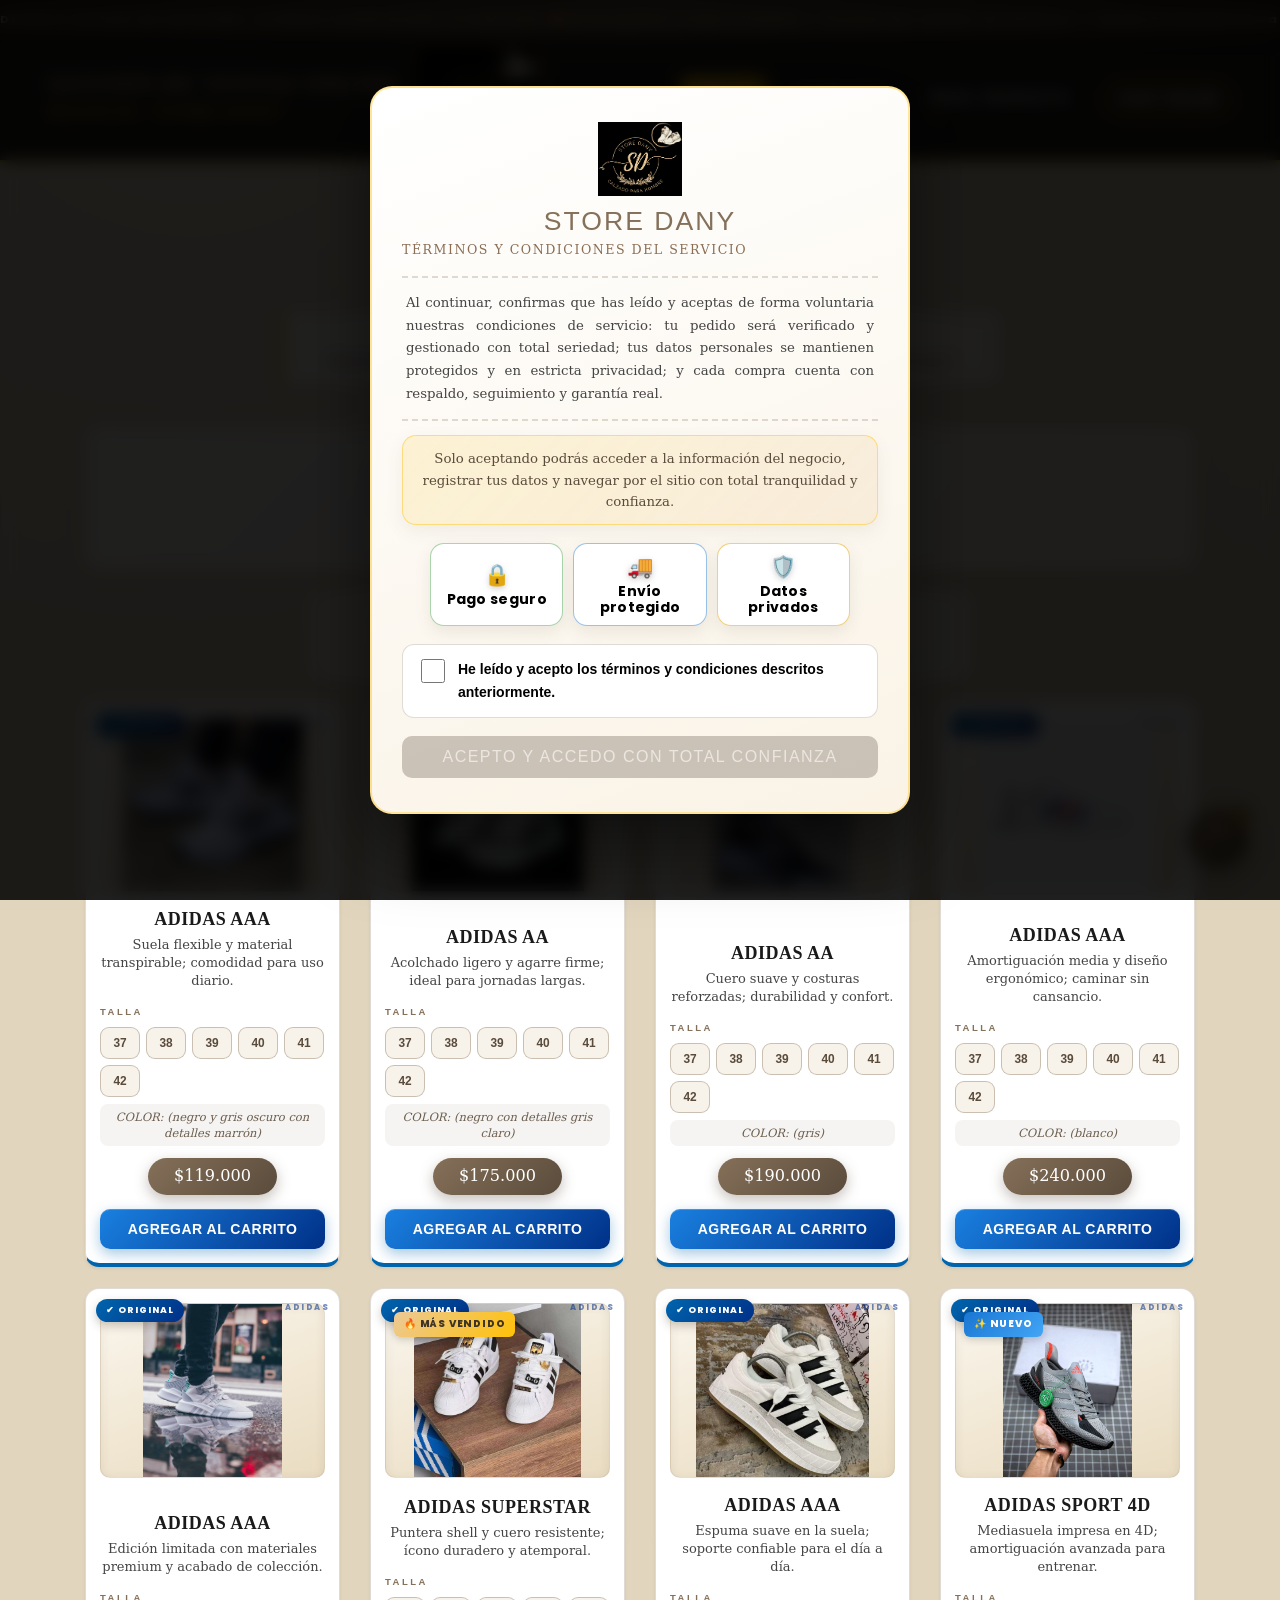
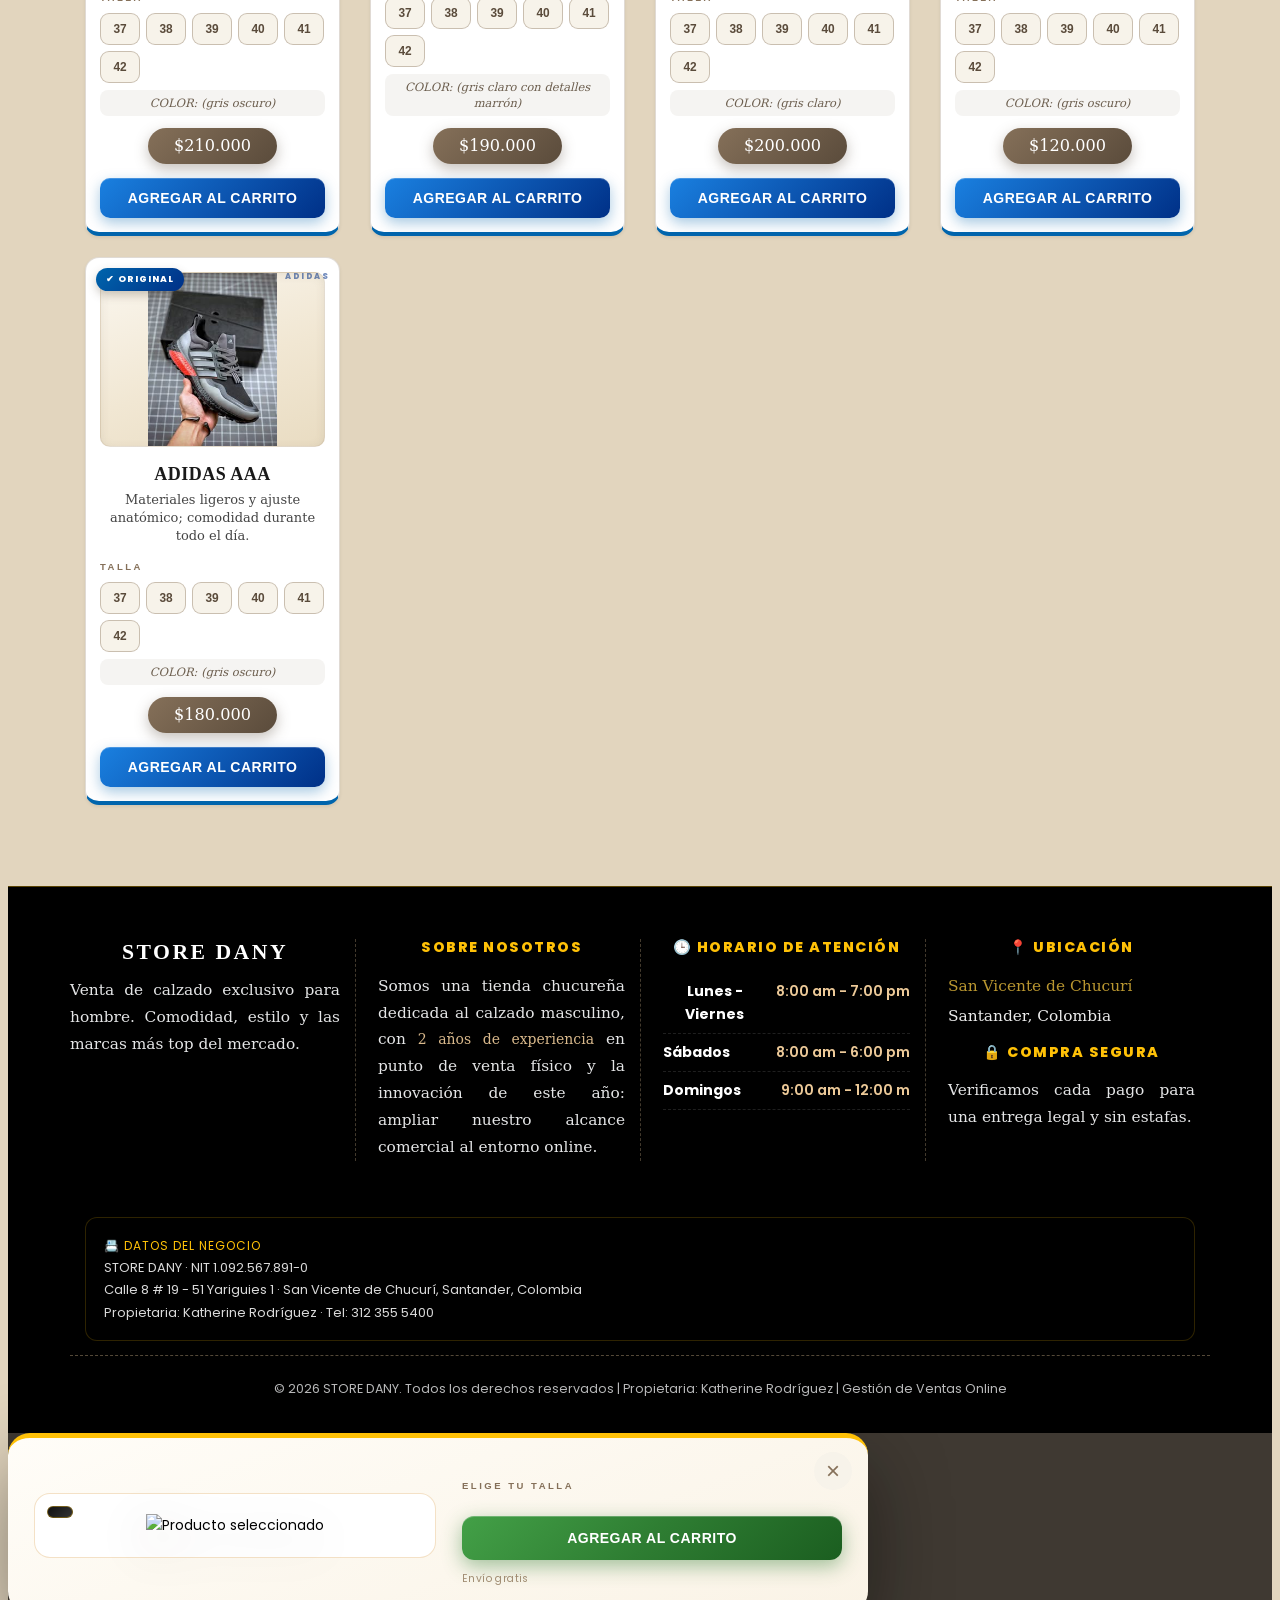
==== commit 2eaec181: "Mejorar diseño: carrito flotante, menú moderno, títulos y logos de marca, carrusel premium y limpiez" ====
--- a/adidas.html
+++ b/adidas.html
@@ -61,31 +61,38 @@
                 <li class="nav-item"> 
                     <a class="nav-link text-chat-online" href="contactar.html">CHAT ONLINE</a>
                                
-                  <!-- Carrito de Compras -->
-<li class="nav-item ml-lg-3 mt-2 mt-lg-0" style="position: relative; list-style: none;">
-    <div class="container-icon" style="position: relative; display: inline-block; vertical-align: middle;">
+                  
+
+            </ul>
+        </div>
+    </nav>
+
+<!-- Carrito flotante -->
+<div class="carrito-flotante-wrap">
+    <button type="button" class="carrito-flotante-btn" id="cart-icon" aria-label="Abrir carrito de compras">
         
         <!-- 🛒 ICONO DEL BOLSO -->
         <svg xmlns="http://www.w3.org/2000/svg" fill="none" viewBox="0 0 24 24" stroke-width="1.5" stroke="currentColor"
-             class="icon-cart" id="cart-icon" style="cursor: pointer; stroke: #ECC998; width: 36px; height: 36px; display: block;">
+             class="icon-cart" style="stroke: #ECC998; width: 34px; height: 34px; display: block; pointer-events: none;">
             <path d="M15.75 10.5V6a3.75 3.75 0 1 0-7.5 0v4.5m11.356-1.993 1.263 12c.07.665-.45 1.243-1.119 1.243H4.25a1.125 1.125 0 0 1-1.12-1.243l1.264-12A1.125 1.125 0 0 1 5.513 7.5h12.974c.576 0 1.059.435 1.119 1.007ZM8.625 10.5a.375.375 0 1 1-.75 0 .375.375 0 0 1 .75 0Zm7.5 0a.375.375 0 1 1-.75 0 .375.375 0 0 1 .75 0Z" />
         </svg>
-        <span class="label-carrito-nav">CARRITO</span>
                 
         <!-- ⚪ BURBUJA CONTADORA SOBRE EL BOLSO -->
         <div class="count-products">
             <span id="contador-productos">0</span>
         </div>
+    </button>
         
         <!-- 📦 VENTANA DESPLEGABLE CARRITO -->
-        <div class="container-cart-products hidden-cart" id="cart-container" style="position: absolute; top: 48px; right: 0; width: 340px; background-color: #ffffff; border-radius: 12px; box-shadow: 0 10px 30px rgba(0,0,0,0.25); padding: 18px; z-index: 99999; border: 1px solid #ECC998; text-align: left; font-family: 'Segoe UI', Roboto, sans-serif; box-sizing: border-box; display: block; max-height: 85vh; overflow-y: auto;">
+        <div class="container-cart-products hidden-cart" id="cart-container" style="position: absolute; bottom: 82px; right: 0; top: auto; width: 340px; background-color: #ffffff; border-radius: 12px; box-shadow: 0 10px 30px rgba(0,0,0,0.25); padding: 18px; z-index: 99999; border: 1px solid #ECC998; text-align: left; font-family: 'Segoe UI', Roboto, sans-serif; box-sizing: border-box; display: block; max-height: 85vh; overflow-y: auto;">
             
             <!-- Encabezado -->
             <div class="cart-header-logo">
                 <img src="logotipo.png" alt="Store Dany">
                 <span>STORE DANY</span>
             </div>
-            <div class="cart-header" style="display: flex; justify-content: space-between; align-items: center; border-bottom: 2px solid #f5ede2; padding-bottom: 10px; margin-bottom: 12px;">
+
+<div class="cart-header" style="display: flex; justify-content: space-between; align-items: center; border-bottom: 2px solid #f5ede2; padding-bottom: 10px; margin-bottom: 12px;">
                 <h5 style="margin: 0; font-weight: 700; color: #4a3b32; font-size: 15px; letter-spacing: 0.5px;">Tu Carrito de Compras</h5>
                 <button id="cerrar-carrito" type="button" style="background: none; border: none; font-size: 24px; cursor: pointer; color: #857059; padding: 0 5px;">&times;</button>
             </div>
@@ -114,12 +121,39 @@
             <!-- PASO 1: Selección del Método de Pago -->
             <div class="medio-pago-seccion" style="margin-bottom: 12px; clear: both;">
                 <label for="metodo-pago" style="font-weight: 700; font-size: 11px; color: #857059; display: block; margin-bottom: 5px; letter-spacing: 0.3px;">💰 MÉTODO DE PAGO SEGURO:</label>
-                <select id="metodo-pago" class="select-custom" style="width: 100%; padding: 10px; border-radius: 6px; border: 1px solid #ECC998; font-weight: 600; font-size: 13px; color: #4a3b32; background-color: #ffffff; cursor: pointer; display: block;">
-                    <option value="" disabled selected>Selecciona cómo deseas pagar...</option>
-                    <option value="Nequi">📱 Nequi (Transferencia Directa)</option>
-                    <option value="Daviplata">💬 Daviplata (Transferencia Directa)</option>
-                    <option value="Contraentrega">🚚 Pago Contraentrega (Pagas al recibir)</option>
+                <select id="metodo-pago" class="select-custom" style="display: none; width: 100%; padding: 10px; border-radius: 6px; border: 1px solid #ECC998; font-weight: 600; font-size: 13px; color: #4a3b32; background-color: #ffffff; cursor: pointer;">
+                    <option value="" disabled selected>Selecciona como deseas pagar...</option>
+                    <option value="Nequi">Nequi (Transferencia Directa)</option>
+                    <option value="Daviplata">Daviplata (Transferencia Directa)</option>
+                    <option value="Contraentrega">Pago Contraentrega (Pagas al recibir)</option>
                 </select>
+
+                <div class="opciones-pago" role="radiogroup" aria-label="Metodo de pago">
+                    <button type="button" class="pago-opcion" data-metodo="Nequi" role="radio" aria-checked="false">
+                        <span class="pago-icono" aria-hidden="true">📱</span>
+                        <span class="pago-texto">
+                            <span class="pago-titulo">Nequi</span>
+                            <span class="pago-sub">Transferencia directa</span>
+                        </span>
+                        <span class="pago-check" aria-hidden="true">✔</span>
+                    </button>
+                    <button type="button" class="pago-opcion" data-metodo="Daviplata" role="radio" aria-checked="false">
+                        <span class="pago-icono" aria-hidden="true">💬</span>
+                        <span class="pago-texto">
+                            <span class="pago-titulo">Daviplata</span>
+                            <span class="pago-sub">Transferencia directa</span>
+                        </span>
+                        <span class="pago-check" aria-hidden="true">✔</span>
+                    </button>
+                    <button type="button" class="pago-opcion" data-metodo="Contraentrega" role="radio" aria-checked="false">
+                        <span class="pago-icono" aria-hidden="true">🚚</span>
+                        <span class="pago-texto">
+                            <span class="pago-titulo">Contraentrega</span>
+                            <span class="pago-sub">Pagas al recibir</span>
+                        </span>
+                        <span class="pago-check" aria-hidden="true">✔</span>
+                    </button>
+                </div>
             </div>
 
             <!-- PASO 2: Confirmación visual del Monto (Aparece al seleccionar Nequi/Daviplata/Contraentrega) -->
@@ -130,7 +164,7 @@
 
             <!-- PASO 3: Campo donde el cliente ingresa el valor o número desde el que pagará -->
             <div id="contenedor-cuenta" style="display: none; margin-bottom: 12px; clear: both; background-color: #fdfbf7; border: 1px dashed #ECC998; padding: 10px; border-radius: 6px;">
-                <label id="label-cuenta" for="numero-cuenta" style="font-weight: 700; font-size: 11px; color: #857059; display: block; margin-bottom: 5px; letter-spacing: 0.3px;">📱 INGRESA TU NÚMERO DE CUENTA / CELULAR:</label>
+                <label id="label-cuenta" for="numero-cuenta" style="font-weight: 700; font-size: 11px; color: #857059; display: block; margin-bottom: 5px; letter-spacing: 0.3px;">📱 INGRESA EL NÚMERO DE CUENTA:</label>
                 <input type="tel" id="numero-cuenta" placeholder="Ej: 300 123 4567" maxlength="10" style="width: 100%; padding: 10px; border-radius: 6px; border: 1px solid #ECC998; font-weight: 600; font-size: 13px; color: #4a3b32; box-sizing: border-box; outline: none;">
             </div>
 
@@ -139,13 +173,6 @@
                 <span id="titulo-destino" style="font-size: 11px; font-weight: 700; color: #155724; display: block;">TRANSFERIR A LA CUENTA OFICIAL:</span>
                 <strong id="numero-destino" style="font-size: 16px; color: #28a745; display: block; margin: 4px 0;">300 123 4567</strong>
                 <span style="font-size: 10px; color: #155724; display: block;">Realiza la transferencia para confirmar tu pedido.</span>
-            </div>
-
-            <!-- Badges informativos -->
-            <div class="payment-badges" style="display: flex; justify-content: space-around; align-items: center; background: #fdfdfd; padding: 8px; border-radius: 6px; border: 1px solid #f0f0f0; margin-bottom: 15px; font-size: 12px; font-weight: bold; color: #4a3b32; clear: both;">
-                <span>📱 Nequi</span>
-                <span>💬 Daviplata</span>
-                <span class="badge-text" style="color: #28a745;">🚚 Envío Seguro</span>
             </div>
 
             <!-- Botones de Acción -->
@@ -167,25 +194,38 @@
             </p>
         </div>
     </div>
-</li>
-            </ul>
-        </div>
-    </nav>
 
     <main class="container content-wrapper" style="margin-top: 20px; margin-bottom: 60px;">
         <!-- Título con Logotipo  -->
     <div class="text-center mb-5 animate-fade-in">
         <h2 class="titulo-marcas d-inline-flex align-items-center justify-content-center">
-            CALZADO ADIDAS <img src="Imagenes Adidas/logo adidas.jpg" alt="Logo Adidas" class="ml-3 rounded-circle" style="width: 50px; height: 50px; object-fit: contain; border: 1px solid #857059;">
+            CALZADO ADIDAS <span class="logo-marca logo-marca-adidas ml-3" aria-label="Logo Adidas"><img src="Imagenes Adidas/logo adidas.jpg" alt="Logo Adidas"></span>
         </h2>
+        <p class="descripcion-marca">⚡ Nada es imposible.<br>Diseño moderno y máxima comodidad para que conquistes cada reto con confianza.</p>
     </div>
 
-    <!-- 🛡️ SELLO DE CONFIANZA -->
-    <div class="barra-confianza mb-4" data-reveal>
-        <span class="sello-confianza"><span class="sello-icono">🔒</span> Pago seguro</span>
-        <span class="sello-confianza"><span class="sello-icono">🚚</span> Envío confiable</span>
-        <span class="sello-confianza"><span class="sello-icono">✅</span> Productos originales</span>
-        <span class="sello-confianza"><span class="sello-icono">🛠️</span> Garantía de fábrica</span>
+    <!-- 🏷️ FRANJA DE MARCAS -->
+    <div class="franja-marcas mb-4" data-reveal>
+        <a class="franja-marca" href="nike.html" aria-label="Nike">
+            <span class="franja-marca-logo logo-marca-nike"><img src="Imagenes Nike/Logo Nike.jpg" alt="Logo Nike"></span>
+            <span class="franja-marca-nombre">NIKE</span>
+        </a>
+        <a class="franja-marca activa" href="adidas.html" aria-label="Adidas">
+            <span class="franja-marca-logo logo-marca-adidas"><img src="Imagenes Adidas/logo adidas.jpg" alt="Logo Adidas"></span>
+            <span class="franja-marca-nombre">ADIDAS</span>
+        </a>
+        <a class="franja-marca" href="puma.html" aria-label="Puma">
+            <span class="franja-marca-logo logo-marca-puma"><img src="Imagenes Puma/logo puma.jpg" alt="Logo Puma"></span>
+            <span class="franja-marca-nombre">PUMA</span>
+        </a>
+        <a class="franja-marca" href="new-balance.html" aria-label="New Balance">
+            <span class="franja-marca-logo logo-marca-newbalance"><img src="Imagenes New Balance/Logo New Balance.png" alt="Logo New Balance"></span>
+            <span class="franja-marca-nombre">NEW&nbsp;BALANCE</span>
+        </a>
+        <a class="franja-marca" href="reebok.html" aria-label="Reebok">
+            <span class="franja-marca-logo logo-marca-reebok"><img src="Imagenes Resbook/Logo Resbook.jpg" alt="Logo Reebok"></span>
+            <span class="franja-marca-nombre">REEBOK</span>
+        </a>
     </div>
 
     <!-- 📊 STEPPER DE PROGRESO -->
@@ -211,7 +251,7 @@
                     
                     <div class="inf-product">
                     <h3><strong>ADIDAS AAA</strong></h3>
-                    <p>"Descubre la comodidad que te lleva a donde quieras."</p>
+                    <p>Suela flexible y material transpirable; comodidad para uso diario.</p>
                     <div class="mb-2">
 <label class="talla-etiqueta">TALLA</label>
                         <div class="talla-opciones">
@@ -224,7 +264,7 @@
                         </div>
                         <select class="talla-seleccion" hidden><option value="" selected>Talla</option><option value="37">37</option><option value="38">38</option><option value="39">39</option><option value="40">40</option><option value="41">41</option><option value="42">42</option></select>
                         </div>
-                    <p class="color-info">COLOR: (Al estilo se muestra en la imagen)</p>
+                    <p class="color-info">COLOR: (negro y gris oscuro con detalles marrón)</p>
                     <p class="price-tag">$119.000</p>
                     <button type="button" class="btn-comprar-vitrina btn-add-cart">AGREGAR AL CARRITO</button>   
                 </div>
@@ -242,7 +282,7 @@
             </div> 
                 <div class="inf-product">
                     <h3><strong>ADIDAS AA</strong></h3>
-                    <p>"Siente la diferencia: estilo y confort en cada paso."</p>
+                    <p>Acolchado ligero y agarre firme; ideal para jornadas largas.</p>
                    <div class="mb-2">
 <label class="talla-etiqueta">TALLA</label>
                         <div class="talla-opciones">
@@ -255,7 +295,7 @@
                         </div>
                         <select class="talla-seleccion" hidden><option value="" selected>Talla</option><option value="37">37</option><option value="38">38</option><option value="39">39</option><option value="40">40</option><option value="41">41</option><option value="42">42</option></select>
                         </div>
-                    <p class="color-info">COLOR: (Al estilo se muestra en la imagen)</p>
+                    <p class="color-info">COLOR: (negro con detalles gris claro)</p>
                     <p class="price-tag">$175.000</p>
                     <button type="button" class="btn-comprar-vitrina btn-add-cart">AGREGAR AL CARRITO</button>   
                 </div>
@@ -273,7 +313,7 @@
             </div> 
                 <div class="inf-product">
                     <h3><strong>ADIDAS AA</strong></h3>
-                    <p>"Zapatos que se sienten tan bien como se ven."</p>
+                    <p>Cuero suave y costuras reforzadas; durabilidad y confort.</p>
                     <div class="mb-2">
 <label class="talla-etiqueta">TALLA</label>
                         <div class="talla-opciones">
@@ -286,7 +326,7 @@
                         </div>
                         <select class="talla-seleccion" hidden><option value="" selected>Talla</option><option value="37">37</option><option value="38">38</option><option value="39">39</option><option value="40">40</option><option value="41">41</option><option value="42">42</option></select>
                     </div>
-                    <p class="color-info">COLOR: (Al estilo se muestra en la imagen)</p>
+                    <p class="color-info">COLOR: (gris)</p>
                     <p class="price-tag">$190.000</p>
                     <button type="button" class="btn-comprar-vitrina btn-add-cart">AGREGAR AL CARRITO</button>   
                 </div>
@@ -304,7 +344,7 @@
             </div> 
                 <div class="inf-product">
                     <h3><strong>ADIDAS AAA</strong></h3>
-                    <p>"El placer de caminar sin preocupaciones."</p>
+                    <p>Amortiguación media y diseño ergonómico; caminar sin cansancio.</p>
                    <div class="mb-2">
 <label class="talla-etiqueta">TALLA</label>
                         <div class="talla-opciones">
@@ -317,7 +357,7 @@
                         </div>
                         <select class="talla-seleccion" hidden><option value="" selected>Talla</option><option value="37">37</option><option value="38">38</option><option value="39">39</option><option value="40">40</option><option value="41">41</option><option value="42">42</option></select>
                         </div>
-                    <p class="color-info">COLOR: (Al estilo se muestra en la imagen)</p>
+                    <p class="color-info">COLOR: (blanco)</p>
                     <p class="price-tag">$240.000</p>
                     <button type="button" class="btn-comprar-vitrina btn-add-cart">AGREGAR AL CARRITO</button>   
                 </div>
@@ -335,7 +375,7 @@
             </div> 
                 <div class="inf-product">
                     <h3><strong>ADIDAS AAA</strong></h3>
-                    <p>Edición limitada: ¡El par perfecto para ti!</p>
+                    <p>Edición limitada con materiales premium y acabado de colección.</p>
                     <div class="mb-2">
 <label class="talla-etiqueta">TALLA</label>
                         <div class="talla-opciones">
@@ -348,7 +388,7 @@
                         </div>
                         <select class="talla-seleccion" hidden><option value="" selected>Talla</option><option value="37">37</option><option value="38">38</option><option value="39">39</option><option value="40">40</option><option value="41">41</option><option value="42">42</option></select>
                         </div>
-                    <p class="color-info">COLOR: (Al estilo se muestra en la imagen)</p>
+                    <p class="color-info">COLOR: (gris oscuro)</p>
                     <p class="price-tag">$210.000</p>
                     <button type="button" class="btn-comprar-vitrina btn-add-cart">AGREGAR AL CARRITO</button>   
                 </div>
@@ -367,7 +407,7 @@
             </div> 
                 <div class="inf-product">
                     <h3><strong>ADIDAS SUPERSTAR</strong></h3>
-                    <p>"No encontrarás esta calidad y diseño en otro lugar."</p>
+                    <p>Puntera shell y cuero resistente; ícono duradero y atemporal.</p>
                    <div class="mb-2">
 <label class="talla-etiqueta">TALLA</label>
                         <div class="talla-opciones">
@@ -380,7 +420,7 @@
                         </div>
                         <select class="talla-seleccion" hidden><option value="" selected>Talla</option><option value="37">37</option><option value="38">38</option><option value="39">39</option><option value="40">40</option><option value="41">41</option><option value="42">42</option></select>
                         </div>
-                    <p class="color-info">COLOR: (Al estilo se muestra en la imagen)</p>
+                    <p class="color-info">COLOR: (gris claro con detalles marrón)</p>
                     <p class="price-tag">$190.000</p>
                     <button type="button" class="btn-comprar-vitrina btn-add-cart">AGREGAR AL CARRITO</button>   
                 </div>
@@ -398,7 +438,7 @@
             </div> 
                 <div class="inf-product">
                     <h3><strong>ADIDAS AAA</strong></h3>
-                    <p>"Únete a quienes ya cambiaron su forma de caminar."</p>
+                    <p>Espuma suave en la suela; soporte confiable para el día a día.</p>
                     <div class="mb-2">
 <label class="talla-etiqueta">TALLA</label>
                         <div class="talla-opciones">
@@ -411,7 +451,7 @@
                         </div>
                         <select class="talla-seleccion" hidden><option value="" selected>Talla</option><option value="37">37</option><option value="38">38</option><option value="39">39</option><option value="40">40</option><option value="41">41</option><option value="42">42</option></select>
                         </div>
-                    <p class="color-info">COLOR: (Al estilo se muestra en la imagen)</p>
+                    <p class="color-info">COLOR: (gris claro)</p>
                     <p class="price-tag">$200.000</p>
                     <button type="button" class="btn-comprar-vitrina btn-add-cart">AGREGAR AL CARRITO</button>   
                 </div>
@@ -430,7 +470,7 @@
             </div> 
                 <div class="inf-product">
                     <h3><strong>ADIDAS SPORT 4D</strong></h3>
-                    <p>"La vida es demasiado corta para usar zapatos aburridos."</p>
+                    <p>Mediasuela impresa en 4D; amortiguación avanzada para entrenar.</p>
                     <div class="mb-2">
 <label class="talla-etiqueta">TALLA</label>
                         <div class="talla-opciones">
@@ -443,7 +483,7 @@
                         </div>
                         <select class="talla-seleccion" hidden><option value="" selected>Talla</option><option value="37">37</option><option value="38">38</option><option value="39">39</option><option value="40">40</option><option value="41">41</option><option value="42">42</option></select>
                         </div>
-                    <p class="color-info">COLOR: (Al estilo se muestra en la imagen)</p>
+                    <p class="color-info">COLOR: (gris oscuro)</p>
                     <p class="price-tag">$120.000</p>
                     <button type="button" class="btn-comprar-vitrina btn-add-cart">AGREGAR AL CARRITO</button>   
                 </div>
@@ -461,7 +501,7 @@
             </div> 
                 <div class="inf-product">
                     <h3><strong>ADIDAS AAA</strong></h3>
-                    <p>"Eleva tu look. Eleva tu vida"</p>
+                    <p>Materiales ligeros y ajuste anatómico; comodidad durante todo el día.</p>
                     <div class="mb-2">
 <label class="talla-etiqueta">TALLA</label>
                         <div class="talla-opciones">
@@ -474,7 +514,7 @@
                         </div>
                         <select class="talla-seleccion" hidden><option value="" selected>Talla</option><option value="37">37</option><option value="38">38</option><option value="39">39</option><option value="40">40</option><option value="41">41</option><option value="42">42</option></select>
                         </div>
-                    <p class="color-info">COLOR: (Al estilo se muestra en la imagen)</p>
+                    <p class="color-info">COLOR: (gris oscuro)</p>
                     <p class="price-tag">$180.000</p>
                     <button type="button" class="btn-comprar-vitrina btn-add-cart">AGREGAR AL CARRITO</button>   
                     </div>
--- a/Style.css
+++ b/Style.css
@@ -291,35 +291,42 @@
 }
 
 .titulo-brand {
-    color: #cca885 !important;
-    font-size: 1.3rem !important;
-    font-weight: 600 !important;
-    letter-spacing: 1px;
+    color: #e9cda8 !important;
+    font-family: Georgia, 'Times New Roman', 'Palatino Linotype', 'Book Antiqua', serif !important;
+    font-size: 1.55rem !important;
+    font-weight: 800 !important;
+    letter-spacing: 1.5px;
     margin-bottom: 2px !important;
     text-transform: uppercase;
-    line-height: 1.2 !important;
+    line-height: 1.15 !important;
+    text-shadow: 0 1px 3px rgba(0,0,0,0.6);
 }
 
 .subtitulo-brand {
     color: #ffc107 !important;                
-    font-size: 1.05rem !important;
+    font-family: Georgia, 'Times New Roman', 'Palatino Linotype', 'Book Antiqua', serif !important;
+    font-size: 1.15rem !important;
     font-weight: 700;
-    letter-spacing: 1.5px;
+    letter-spacing: 2px;
     text-transform: uppercase;
+    text-shadow: 0 1px 2px rgba(0,0,0,0.6);
 }
 
 /* --- LOGOTIPO --- */
 .img-logotipo {
-    max-height: 80px !important;   
+    max-height: 105px !important;   
     width: auto;
     object-fit: contain;
-    margin-left: 20px;
-    margin-right: 25px;
-    transition: transform 0.3s ease;
+    margin-left: 18px;
+    margin-right: 28px;
+    border-radius: 10px;
+    box-shadow: 0 0 14px rgba(255, 193, 7, 0.35);
+    transition: transform 0.3s ease, box-shadow 0.3s ease;
 }
 
 .img-logotipo:hover {
-    transform: scale(1.05);                   
+    transform: scale(1.05);
+    box-shadow: 0 0 22px rgba(255, 193, 7, 0.55);
 }
 
 /* --- ENLACES DE NAVEGACIÓN --- */
@@ -329,12 +336,12 @@
 
 .custom-nav-links .nav-link {
     color: #ffffff !important;
-    font-size: 0.85rem !important;
-    font-weight: 600 !important;
+    font-size: 0.92rem !important;
+    font-weight: 700 !important;
     letter-spacing: 1px;
-    padding: 8px 16px !important;
+    padding: 10px 18px !important;
     position: relative;
-    transition: color 0.3s ease;
+    transition: color 0.3s ease, background 0.3s ease;
 }
 
 /* Animación de línea inferior al pasar el mouse por los enlaces */
@@ -359,14 +366,17 @@
 
 /* Enlace de la página activa actual */
 .current-page {
-    color: #ffc107 !important;
+    color: #000 !important;
+    background: linear-gradient(135deg, #ffc107, #e6a800) !important;
+    border-radius: 8px !important;
+    box-shadow: 0 3px 10px rgba(255, 193, 7, 0.4) !important;
 }
 
 /* Resalte especial para CHAT ONLINE */
 .text-chat-online {
     border: 1px solid #ffc107;
-    border-radius: 4px;
-    background: rgba(255, 193, 7, 0.05);
+    border-radius: 25px;
+    background: rgba(255, 193, 7, 0.08);
 }
 
 .text-chat-online:hover {
@@ -418,14 +428,19 @@
 
     .img-logotipo {
         order: 2 !important;      /* Segundo: El logo al lado del texto */
-        max-height: 45px !important; /* Se achica para no romper la línea */
+        max-height: 60px !important; /* Se achica pero sigue visible */
         margin-left: 10px !important;
         margin-right: 15px !important;
+        box-shadow: 0 0 10px rgba(255, 193, 7, 0.3);
     }
 
     .custom-toggler {
         order: 3 !important;      /* Tercero: El botón se alinea a la extrema derecha */
-        border-color: rgba(255, 193, 7, 0.5) !important;
+        border-color: rgba(255, 193, 7, 0.9) !important;
+        border-width: 2px !important;
+        border-radius: 8px !important;
+        background: rgba(255, 193, 7, 0.12) !important;
+        padding: 8px 12px !important;
     }
 
     .navbar-collapse {
@@ -455,28 +470,43 @@
     }
 
     .custom-nav-links .nav-link {
-        font-size: 0.95rem !important; 
-        padding: 8px 0 !important;
+        font-size: 1.05rem !important; 
+        font-weight: 700 !important;
+        padding: 10px 0 !important;
+        letter-spacing: 1.5px;
     }
 
     .custom-nav-links .nav-link::after {
         display: none !important; /* Quitamos la línea flotante en táctil */
+    }
+
+    /* Enlaces de página activa en pastilla en móvil */
+    .custom-nav-links .nav-link.current-page {
+        text-align: center;
+        padding: 10px 14px !important;
     }
 
     /* Botón Chat Online en móvil */
     .text-chat-online {
         text-align: center;
         margin-top: 10px;
-        padding: 10px !important;
+        padding: 12px !important;
+        font-weight: 700 !important;
     }
 
     /* Desplegable de marcas en móvil */
     .custom-dropdown {
         background-color: #1a1a1a !important;
-        border: none !important;
+        border: 1px solid rgba(255, 193, 7, 0.3) !important;
         box-shadow: none !important;
         margin-top: 5px !important;
         padding-left: 15px !important; 
+        border-radius: 8px !important;
+    }
+
+    .custom-dropdown .dropdown-item {
+        font-size: 1rem !important;
+        padding: 12px 20px !important;
     }
 
     /* Icono del botón en color dorado */
@@ -484,8 +514,6 @@
         background-image: url("data:image/svg+xml;charset=utf8,%3Csvg viewBox='0 0 30 30' xmlns='http://w3.org stroke='%23ffc107' stroke-width='2' stroke-linecap='round' stroke-miterlimit='10' d='M4 7h22M4 15h22M4 23h22'/%3E%3C/svg%3E") !important;
     }
 }
-
-
 /* Index */
 .hero-section {
     background: linear-gradient(rgba(0, 0, 0, 0.7), rgba(0, 0, 0, 0.8)), url('zapatos.jpg') no-repeat center center;
@@ -757,9 +785,14 @@
     font-family: Impact, Haettenschweiler, "Franklin Gothic Bold", "Arial Black", sans-serif;
     font-size: clamp(1.6rem, 4vw, 2.1rem);
     font-weight: 400;
-    color: #111111;
+    color: #b8860b;
     letter-spacing: 1.5px;
     text-transform: uppercase;
+    background: linear-gradient(180deg, #e8c27a 0%, #d4a444 30%, #b07d15 55%, #8a5f08 78%, #6e4a06 100%);
+    -webkit-background-clip: text;
+    background-clip: text;
+    -webkit-text-fill-color: transparent;
+    filter: drop-shadow(0 2px 3px rgba(60, 40, 0, 0.3));
 }
 
 /* Subtítulo estilizado, limpio y muy fácil de leer */
@@ -775,22 +808,22 @@
 
 /* Caja contenedora principal */
 .carrusel-marcas-contenedor {
-    background: #ffffff;
-    height: 140px;
+    background: linear-gradient(135deg, #3a2d1e 0%, #5a4632 45%, #8a6a3c 100%);
+    height: 170px;
     margin: 0 auto;
     overflow: hidden;
     position: relative;
     width: 100%;
     display: flex;
     align-items: center;
-    border-radius: 18px;
-    border: 1px solid rgba(133, 112, 89, 0.18);
-    box-shadow: 0 12px 30px rgba(90, 75, 59, 0.12);
+    border-radius: 20px;
+    border: 1px solid rgba(255, 193, 7, 0.35);
+    box-shadow: 0 14px 34px rgba(90, 75, 59, 0.28), inset 0 0 60px rgba(0, 0, 0, 0.15);
     transition: box-shadow 0.3s ease;
 }
 
 .carrusel-marcas-contenedor:hover {
-    box-shadow: 0 16px 38px rgba(90, 75, 59, 0.18);
+    box-shadow: 0 18px 42px rgba(90, 75, 59, 0.35), inset 0 0 60px rgba(0, 0, 0, 0.18);
 }
 
 /* Desvanecido lateral para la entrada/salida suave de los logos */
@@ -807,12 +840,12 @@
 
 .carrusel-marcas-contenedor::before {
     left: 0;
-    background: linear-gradient(90deg, #ffffff, rgba(255, 255, 255, 0));
+    background: linear-gradient(90deg, #3a2d1e, rgba(58, 45, 30, 0));
 }
 
 .carrusel-marcas-contenedor::after {
     right: 0;
-    background: linear-gradient(270deg, #ffffff, rgba(255, 255, 255, 0));
+    background: linear-gradient(270deg, #3a2d1e, rgba(58, 45, 30, 0));
 }
 
 /* galeria desplegable */
@@ -826,31 +859,83 @@
 
 /* Espacio individual para cada logo de marca */
 .carrusel-logo-item {
-    height: 120px;
+    height: 150px;
     width: 220px;
     min-width: 220px;
     display: flex;
+    flex-direction: column;
     justify-content: center;
     align-items: center;
-    padding: 20px;
-    background: #ffffff;
+    padding: 14px 20px;
+    background: transparent;
     flex-shrink: 0;
-}
-
-/* Control estricto de la proporción de las imágenes */
-.carrusel-logo-item img {
-    max-width: 100%;
-    max-height: 100%;
+    gap: 10px;
+}
+
+/* Medallón circular con borde dorado */
+.carrusel-logo-medallon {
+    width: 92px;
+    height: 92px;
+    border-radius: 50%;
+    background: radial-gradient(circle at 32% 28%, #ffffff, #e9dcbc);
+    border: 3px solid var(--dorado);
+    box-shadow: 0 6px 16px rgba(0, 0, 0, 0.35), 0 0 0 4px rgba(255, 193, 7, 0.18);
+    display: flex;
+    justify-content: center;
+    align-items: center;
+    overflow: hidden;
+    position: relative;
+    transition: transform 0.35s cubic-bezier(0.34, 1.56, 0.64, 1), box-shadow 0.35s ease;
+    flex-shrink: 0;
+}
+
+.carrusel-logo-medallon img {
+    max-width: 68%;
+    max-height: 68%;
     object-fit: contain;
-    filter: grayscale(0.4);
-    transition: transform 0.3s ease, filter 0.3s ease;
-}
-
-/* Efecto visual al pasar el cursor encima de un logo */
-.carrusel-logo-item img:hover {
-    transform: scale(1.1);
-    filter: grayscale(0);
-    cursor: pointer;
+    filter: none;
+    transition: transform 0.35s ease;
+}
+
+/* Destello que cruza el medallón */
+.carrusel-logo-medallon::after {
+    content: '';
+    position: absolute;
+    top: 0;
+    bottom: 0;
+    left: -80%;
+    width: 55%;
+    background: linear-gradient(105deg, transparent, rgba(255, 255, 255, 0.75), transparent);
+    transform: skewX(-20deg);
+    opacity: 0;
+    transition: left 0.5s ease, opacity 0.3s ease;
+    pointer-events: none;
+}
+
+.carrusel-logo-item:hover .carrusel-logo-medallon {
+    transform: scale(1.1) rotate(-2deg);
+    box-shadow: 0 10px 26px rgba(0, 0, 0, 0.45), 0 0 0 6px rgba(255, 193, 7, 0.35);
+}
+
+.carrusel-logo-item:hover .carrusel-logo-medallon::after {
+    left: 130%;
+    opacity: 1;
+}
+
+.carrusel-logo-item:hover .carrusel-logo-medallon img {
+    transform: scale(1.05);
+}
+
+/* Nombre de la marca bajo el logo */
+.carrusel-logo-nombre {
+    font-family: Impact, "Arial Black", sans-serif;
+    font-size: 0.95rem;
+    letter-spacing: 2px;
+    color: #ffd76a;
+    text-transform: uppercase;
+    text-shadow: 0 1px 3px rgba(0, 0, 0, 0.5);
+    text-align: center;
+    line-height: 1.1;
 }
 
 /* Detiene automáticamente el movimiento mientras el usuario mantenga el mouse encima */
@@ -1249,11 +1334,6 @@
     .asesora-promesas span { font-size: 0.62rem; }
 }
 
-/* --- Píldoras de marcas disponibles --- */
-.marcas-pildoras { display: flex; flex-wrap: wrap; gap: 8px; }
-.marcas-pildora { display: inline-flex; align-items: center; gap: 6px; background: rgba(255, 255, 255, 0.10); border: 1px solid rgba(255, 255, 255, 0.14); color: #ffffff; font-size: 1.08rem; font-weight: 700; letter-spacing: 0.5px; padding: 7px 14px; border-radius: 50px; transition: all 0.3s ease; }
-.marcas-pildora:hover { background: linear-gradient(135deg, var(--dorado), var(--cafe)); border-color: transparent; color: #ffffff; transform: translateY(-2px); }
-
 /* --- Flecha "explorar" en el selector de marcas --- */
 .tarjeta-marca-link .texto-marca::after { content: ''; display: inline-block; margin-left: 6px; opacity: 0; transform: translateX(-6px); transition: all 0.3s ease; }
 .tarjeta-marca-link:hover .texto-marca::after { content: '→'; opacity: 1; transform: translateX(0); color: var(--dorado); }
@@ -1350,7 +1430,7 @@
 .info-store-texto strong { color: var(--dorado); font-weight: 800; }
 
 /* Levantamos el resto de bloques por encima del brillo decorativo */
-.asesora-card, .mini-beneficio, .marcas-pildora, .dato-rapido, .bg-recuadro { position: relative; z-index: 1; }
+.asesora-card, .mini-beneficio, .dato-rapido, .bg-recuadro { position: relative; z-index: 1; }
 
 /* --- Fila de datos rápidos --- */
 .datos-rapidos { display: flex; flex-wrap: wrap; gap: 12px; }
@@ -1358,10 +1438,6 @@
 .dato-rapido:hover { background: rgba(255, 193, 7, 0.12); border-color: rgba(255, 193, 7, 0.4); }
 .dato-rapido-valor { display: block; color: var(--dorado); font-family: Impact, sans-serif; font-size: 1.3rem; letter-spacing: 1px; line-height: 1; }
 .dato-rapido-etiqueta { display: block; color: rgba(255, 255, 255, 0.85); font-size: 0.72rem; font-weight: 700; letter-spacing: 0.5px; text-transform: uppercase; margin-top: 5px; }
-
-
-
-
 .btn-ver-marcas {
     background: linear-gradient(135deg, var(--cafe), var(--cafe-oscuro));
     color: #ffffff;
@@ -1383,53 +1459,6 @@
     line-height: 1.6;
 }
 
-.texto-catalogo-asesora {
-    color: #ffffff !important;
-    font-size: 0.95rem !important;
-    line-height: 1.6 !important;
-    font-family: 'Segoe UI', Roboto, sans-serif !important;
-    letter-spacing: 0.3px !important;
-}
-
-.texto-catalogo-asesora strong {
-    color: #857059 !important;
-    font-weight: 800 !important;
-}
-
-.texto-catalogo-historia {
-    color: #ffffff !important;
-    font-size: 0.95rem !important;
-    line-height: 1.6 !important;
-    font-family: 'Segoe UI', Roboto, sans-serif !important;
-    letter-spacing: 0.3px !important;
-}
-
-.texto-catalogo-historia strong {
-    color: #8a6d53 !important;
-    font-weight: 800 !important;
-}
-
-.bloque-asesora {
-    background: #111111 !important;
-    border: 1px solid #222222 !important;
-    padding: 20px !important;
-    border-radius: 20px !important;
-    box-shadow: 0 4px 15px rgba(0,0,0,0.05) !important;
-    transition: border-color 0.3s ease;
-}
-
-.bloque-asesora:hover {
-    border-color: #857059 !important;
-}
-
-.bloque-historia {
-    background: #161616 !important;
-    border-left: 3px solid #8a6d53 !important;
-    padding: 20px !important;
-    border-radius: 4px 20px 20px 4px !important;
-    box-shadow: 0 4px 15px rgba(0,0,0,0.05) !important;
-}
-
 .btn-ver-marcas:hover {
     background: linear-gradient(135deg, var(--dorado), var(--cafe));
     color: #ffffff;
@@ -1439,11 +1468,6 @@
 }
 .btn-ver-marcas:active {
     transform: scale(1);
-}
-
-.btn-volver-catalogo:hover {
-    background-color: #6d5c49;
-    transform: scale(1.05);
 }
 
 .border-cafe-tienda {
@@ -1523,17 +1547,10 @@
 .marca-newbalance:hover { background: linear-gradient(135deg, #1456c4, #0b3d91); box-shadow: 0 12px 28px rgba(11, 61, 145, 0.55); }
 .marca-reebok:hover { background: linear-gradient(135deg, #f52242, #a5001e); box-shadow: 0 12px 28px rgba(228, 0, 43, 0.5); }
 
-/* Ajuste para celular*/
-@media (max-width: 991.98px) {
-    .column-reverse-mobile {
-        flex-direction: column-reverse;
-    }
-}
-
 /* CARRUSEL RESPONSIVO PARA PANTALLAS MÓVILES */
 @media (max-width: 768px) {
     .carrusel-marcas-contenedor {
-        height: 105px !important;
+        height: 130px !important;
         display: flex !important;
         align-items: center !important;
         overflow: hidden !important; 
@@ -1550,25 +1567,38 @@
     }
     
     .carrusel-marcas-contenedor .carrusel-logo-item {
-        height: 95px !important;
+        height: 118px !important;
         width: 150px !important;
         min-width: 150px !important;
         max-width: 150px !important;
         flex-shrink: 0 !important;      
-        padding: 12px !important;       
+        padding: 10px !important;       
         display: flex !important;
+        flex-direction: column !important;
         justify-content: center !important;
         align-items: center !important;
-        background: #ffffff !important;
+        gap: 7px !important;
+        background: transparent !important;
     }
     
-    .carrusel-marcas-contenedor .carrusel-logo-item img {
+    .carrusel-marcas-contenedor .carrusel-logo-medallon {
+        width: 66px !important;
+        height: 66px !important;
+        border-width: 2px !important;
+    }
+    
+    .carrusel-marcas-contenedor .carrusel-logo-medallon img {
         display: block !important;
         width: auto !important;         
         height: auto !important;        
-        max-width: 100% !important;     
-        max-height: 100% !important;    
+        max-width: 66% !important;     
+        max-height: 66% !important;    
         object-fit: contain !important; 
+    }
+    
+    .carrusel-marcas-contenedor .carrusel-logo-nombre {
+        font-size: 0.78rem !important;
+        letter-spacing: 1px !important;
     }
     
     .carrusel-marcas-contenedor:hover .carrusel-marcas-pista {
@@ -1710,11 +1740,23 @@
 
 /* 5. RESUMEN DE COSTOS (SUBTOTAL / ENVÍO) */
 .cart-summary-details {
-    background-color: #fdfbf7 !important;
-    border-radius: 8px !important;
-    padding: 12px !important;
+    background-color: #fffdf9 !important;
+    border-radius: 12px !important;
+    padding: 14px !important;
     margin: 12px 0 !important;
-    border: 1px solid #f5ede2 !important;
+    border: 1px solid #f0e2c8 !important;
+    box-shadow: inset 0 1px 0 rgba(255, 255, 255, 0.6) !important;
+}
+.cart-summary-details .summary-row {
+    padding: 4px 2px !important;
+}
+.cart-summary-details .summary-row > span:first-child {
+    font-weight: 600 !important;
+    color: #857059 !important;
+}
+.cart-summary-details .summary-row > span:last-child {
+    font-weight: 700 !important;
+    color: #4a3b32 !important;
 }
 .summary-row {
     display: flex !important;
@@ -1724,7 +1766,7 @@
     margin-bottom: 5px !important;
 }
 .summary-divider {
-    margin: 6px 0 !important;
+    margin: 8px 0 !important;
     border-top: 1px dashed #ECC998 !important;
     opacity: 0.5 !important;
 }
@@ -1732,16 +1774,20 @@
     display: flex !important;
     justify-content: space-between !important;
     align-items: center !important;
+    background: linear-gradient(135deg, #f7f1e6, #fdf9f2) !important;
+    border-radius: 8px !important;
+    padding: 8px 10px !important;
+    margin-top: 4px !important;
 }
 .cart-total h3 {
     margin: 0 !important;
     font-size: 14px !important;
-    font-weight: 700 !important;
+    font-weight: 800 !important;
     color: #4a3b32 !important;
 }
 .total-pagar {
-    font-size: 16px !important;
-    font-weight: 800 !important;
+    font-size: 18px !important;
+    font-weight: 900 !important;
     color: #28a745 !important;
 }
 
@@ -1754,7 +1800,7 @@
     font-size: 11px !important;
     color: #857059 !important;
     display: block !important;
-    margin-bottom: 5px !important;
+    margin-bottom: 8px !important;
     letter-spacing: 0.3px !important;
 }
 .select-custom {
@@ -1769,24 +1815,75 @@
     cursor: pointer !important;
 }
 
-/* 7. BLOQUES INFORMATIVOS CON EMOJIS */
-.payment-badges {
+/* 6.1 TARJETAS VISUALES DE MÉTODO DE PAGO */
+.opciones-pago {
     display: flex !important;
-    justify-content: space-around !important;
+    flex-direction: column !important;
+    gap: 8px !important;
+}
+.pago-opcion {
+    display: flex !important;
     align-items: center !important;
-    background: #fdfdfd !important;
-    padding: 8px !important;
-    border-radius: 6px !important;
-    border: 1px solid #f0f0f0 !important;
-    margin-bottom: 15px !important;
-    font-size: 12px !important;
-    font-weight: bold !important;
+    width: 100% !important;
+    gap: 12px !important;
+    padding: 11px 12px !important;
+    border: 1.5px solid #f0e2c8 !important;
+    border-radius: 10px !important;
+    background-color: #ffffff !important;
+    cursor: pointer !important;
+    text-align: left !important;
+    font-family: inherit !important;
+    transition: border-color 0.2s ease, background-color 0.2s ease, box-shadow 0.2s ease, transform 0.15s ease !important;
+}
+.pago-opcion:hover {
+    border-color: #ECC998 !important;
+    background-color: #fffbf3 !important;
+    transform: translateY(-1px) !important;
+}
+.pago-opcion.pago-opcion-activa {
+    border-color: #28a745 !important;
+    background-color: #f1faef !important;
+    box-shadow: 0 0 0 3px rgba(40, 167, 69, 0.15) !important;
+}
+.pago-icono {
+    font-size: 20px !important;
+    line-height: 1 !important;
+    display: inline-flex !important;
+    width: 34px !important;
+    height: 34px !important;
+    align-items: center !important;
+    justify-content: center !important;
+    border-radius: 50% !important;
+    background-color: #f7f1e6 !important;
+    flex-shrink: 0 !important;
+}
+.pago-opcion.pago-opcion-activa .pago-icono {
+    background-color: #e4f2e1 !important;
+}
+.pago-texto {
+    display: flex !important;
+    flex-direction: column !important;
+    line-height: 1.2 !important;
+}
+.pago-titulo {
+    font-size: 13px !important;
+    font-weight: 700 !important;
     color: #4a3b32 !important;
 }
-.badge-text {
+.pago-sub {
     font-size: 11px !important;
-    font-weight: bold !important;
+    color: #857059 !important;
+}
+.pago-check {
+    margin-left: auto !important;
+    font-size: 15px !important;
+    font-weight: 700 !important;
     color: #28a745 !important;
+    opacity: 0 !important;
+    transition: opacity 0.2s ease !important;
+}
+.pago-opcion.pago-opcion-activa .pago-check {
+    opacity: 1 !important;
 }
 
 /* 8. BOTONES DE ACCIÓN DEL CHECKOUT */
@@ -1933,14 +2030,13 @@
     }
 }
 
-
 /* === AJUSTES SOLO PARA MÓVIL Y TABLET (antes estaban sueltos y afectaban al PC) === */
 @media (max-width: 767.98px) {
     body {
         padding-top: 110px !important;
     }
 
-    .titulo-marcas, .titulo-seccion-premium {
+    .titulo-marcas {
         font-size: 24px !important;
         text-align: center !important;
     }
@@ -1964,7 +2060,6 @@
         text-align: left;
     }
 
-    .btn-whatsapp-premium,
     .btn-enviar-premium,
     .btn-ver-marcas,
     .btn-enviar,
@@ -2010,77 +2105,6 @@
   transition: transform 0.3s ease;
 }
 
-
-/* --- Estilos del Visor de Imagen Ampliada (Modal) --- */
-
-.visor-pantalla-completa {
-  display: none; /* Oculto por defecto */
-  position: fixed;
-  top: 0;
-  left: 0;
-  width: 100%;
-  height: 100%;
-  background-color: rgba(0, 0, 0, 0.9); /* Fondo negro semitransparente */
-  z-index: 1050; /* Por encima de todo el catálogo */
-  justify-content: center;
-  align-items: center;
-  cursor: zoom-out; /* Indica que al hacer clic se cierra */
-}
-
-/* Contenedor interno para que la imagen y el texto se agrupen */
-.visor-bloque {
-  text-align: center;
-  max-width: 90%;
-  max-height: 85vh;
-  cursor: default; /* Evita el cursor de salida dentro del bloque */
-}
-
-.visor-imagen-principal {
-  max-width: 100%;
-  max-height: 75vh;
-  object-fit: contain;
-  border-radius: 6px;
-  box-shadow: 0 10px 25px rgba(0, 0, 0, 0.5);
-  animation: efectoEntrada 0.25s ease-out;
-}
-
-.visor-titulo-producto {
-  color: #ffffff;
-  margin-top: 15px;
-  font-weight: bold;
-  font-size: 1.5rem;
-  letter-spacing: 0.5px;
-}
-
-/* Botón de cerrar (X) */
-.visor-cerrar {
-  position: absolute;
-  top: 20px;
-  right: 30px;
-  color: #ffffff;
-  font-size: 45px;
-  font-weight: 300;
-  cursor: pointer;
-  line-height: 1;
-  transition: color 0.2s;
-}
-
-.visor-cerrar:hover {
-  color: #dddddd;
-}
-
-/* Animación de apertura para la imagen */
-@keyframes efectoEntrada {
-  from {
-    transform: scale(0.9);
-    opacity: 0;
-  }
-  to {
-    transform: scale(1);
-    opacity: 1;
-  }
-}
-
 /* === Ajustes de columnas y etiquetas de marca (solo móvil/tablet) === */
 @media (max-width: 767.98px) {
     .row.justify-content-center {
@@ -2118,11 +2142,213 @@
 /* Selec.Producto */
 .titulo-marcas {
     text-align: center;
-    font-size: 36px; 
+    font-size: 40px;
     font-family: Impact, Haettenschweiler, "Franklin Gothic Bold", "Arial Black", sans-serif;
-    color: #857059; 
-    letter-spacing: 1px;
+    font-weight: 900;
+    letter-spacing: 1.5px;
+    color: #b8860b;
     margin-bottom: 30px;
+    text-transform: uppercase;
+    /* Efecto dorado metalizado (tonos oscuros, menos brillo) */
+    background: linear-gradient(180deg, #e8c27a 0%, #d4a444 30%, #b07d15 55%, #8a5f08 78%, #6e4a06 100%);
+    -webkit-background-clip: text;
+    background-clip: text;
+    -webkit-text-fill-color: transparent;
+    filter: drop-shadow(0 3px 4px rgba(60, 40, 0, 0.45));
+}
+
+@supports not (background-clip: text) {
+    .titulo-marcas {
+        -webkit-text-fill-color: initial;
+        color: #b8860b;
+    }
+}
+
+/* Descripción motivacional bajo el título de cada marca */
+.descripcion-marca {
+    max-width: 720px;
+    margin: -15px auto 0 auto;
+    font-size: 1.05rem;
+    font-weight: 500;
+    line-height: 1.6;
+    text-align: center;
+    color: #5a4b3b;
+    background: linear-gradient(135deg, #fdfbf7, #f7efe2);
+    border: 1px solid rgba(133, 112, 89, 0.25);
+    border-left: 4px solid var(--dorado);
+    border-radius: 10px;
+    padding: 12px 22px;
+    box-shadow: 0 4px 12px rgba(133, 112, 89, 0.12);
+}
+
+@media (max-width: 576px) {
+    .descripcion-marca {
+        font-size: 0.95rem;
+        padding: 10px 16px;
+        margin-left: 8px;
+        margin-right: 8px;
+    }
+}
+
+/* ============================================================
+   LOGOS DE MARCA (título) — marco elegante
+   ============================================================ */
+.logo-marca {
+    position: relative;
+    display: inline-flex;
+    align-items: center;
+    justify-content: center;
+    width: 76px;
+    height: 76px;
+    border-radius: 18px;
+    background: linear-gradient(145deg, #ffffff, #f0e6d2);
+    border: 2px solid var(--dorado);
+    box-shadow: 0 4px 14px rgba(133, 112, 89, 0.25), inset 0 0 0 3px rgba(133, 112, 89, 0.08);
+    overflow: hidden;
+    transition: transform 0.35s cubic-bezier(0.34, 1.56, 0.64, 1), box-shadow 0.35s ease, border-color 0.35s ease;
+    cursor: default;
+    flex-shrink: 0;
+}
+
+.logo-marca img {
+    max-width: 70%;
+    max-height: 70%;
+    width: auto;
+    height: auto;
+    object-fit: contain;
+    transition: transform 0.35s ease;
+}
+
+/* Destello metálico que cruza el logo al pasar el mouse */
+.logo-marca::after {
+    content: '';
+    position: absolute;
+    top: 0;
+    bottom: 0;
+    left: -80%;
+    width: 60%;
+    background: linear-gradient(105deg, transparent, rgba(255, 255, 255, 0.7), transparent);
+    transform: skewX(-20deg);
+    opacity: 0;
+    transition: left 0.55s ease, opacity 0.3s ease;
+    pointer-events: none;
+}
+
+.logo-marca:hover {
+    transform: scale(1.12) rotate(-3deg);
+    border-color: var(--dorado);
+    box-shadow: 0 10px 26px rgba(133, 112, 89, 0.35), 0 0 0 4px rgba(255, 193, 7, 0.25);
+}
+
+.logo-marca:hover::after {
+    left: 130%;
+    opacity: 1;
+}
+
+.logo-marca:hover img {
+    transform: scale(1.06);
+}
+
+/* ============================================================
+   FRANJA DE MARCAS (todas las marcas, navegación rápida)
+   ============================================================ */
+.franja-marcas {
+    display: flex;
+    flex-wrap: wrap;
+    justify-content: center;
+    gap: 16px;
+    background: linear-gradient(135deg, #fdfbf7, #f3ead9);
+    border: 1px solid rgba(133, 112, 89, 0.2);
+    border-radius: 16px;
+    padding: 16px 20px;
+    box-shadow: 0 4px 16px rgba(133, 112, 89, 0.10);
+}
+
+.franja-marca {
+    display: flex;
+    flex-direction: column;
+    align-items: center;
+    text-decoration: none !important;
+    color: #5a4b3b;
+    padding: 10px 14px;
+    border-radius: 14px;
+    border: 2px solid transparent;
+    transition: transform 0.3s ease, box-shadow 0.3s ease, border-color 0.3s ease, background 0.3s ease;
+    min-width: 92px;
+}
+
+.franja-marca:hover {
+    transform: translateY(-4px);
+    border-color: rgba(255, 193, 7, 0.6);
+    box-shadow: 0 8px 20px rgba(133, 112, 89, 0.18);
+    background: #fff;
+}
+
+/* Marca actual resaltada */
+.franja-marca.activa {
+    border-color: var(--dorado);
+    background: linear-gradient(145deg, #fffdf6, #f8efdc);
+    box-shadow: 0 6px 18px rgba(255, 193, 7, 0.35);
+}
+
+.franja-marca-logo {
+    width: 58px;
+    height: 58px;
+    border-radius: 14px;
+    background: linear-gradient(145deg, #ffffff, #f0e6d2);
+    border: 2px solid rgba(133, 112, 89, 0.3);
+    display: flex;
+    align-items: center;
+    justify-content: center;
+    overflow: hidden;
+    margin-bottom: 8px;
+    transition: border-color 0.3s ease, box-shadow 0.3s ease;
+}
+
+.franja-marca-logo img {
+    max-width: 72%;
+    max-height: 72%;
+    object-fit: contain;
+}
+
+.franja-marca.activa .franja-marca-logo {
+    border-color: var(--dorado);
+    box-shadow: 0 0 0 3px rgba(255, 193, 7, 0.2);
+}
+
+.franja-marca-nombre {
+    font-family: Impact, "Arial Black", sans-serif;
+    font-size: 0.82rem;
+    letter-spacing: 1.5px;
+    color: #857059;
+}
+
+.franja-marca.activa .franja-marca-nombre {
+    color: var(--dorado);
+}
+
+@media (max-width: 576px) {
+    .franja-marcas {
+        gap: 8px;
+        padding: 12px 10px;
+    }
+    .franja-marca {
+        min-width: 70px;
+        padding: 6px 6px;
+    }
+    .franja-marca-logo {
+        width: 46px;
+        height: 46px;
+    }
+    .franja-marca-nombre {
+        font-size: 0.68rem;
+        letter-spacing: 1px;
+    }
+    .logo-marca {
+        width: 62px;
+        height: 62px;
+        border-radius: 14px;
+    }
 }
 
 .card-producto {
@@ -2227,12 +2453,6 @@
 }
 
 /* Sistema e Iconografía del Carrito Flotante (Menú Superior) */
-.container-icon {
-    position: relative;
-    display: inline-block;
-    vertical-align: middle;
-}
-
 .icon-cart {
     transition: transform 0.2s ease, stroke 0.2s ease;
 }
@@ -2288,27 +2508,6 @@
     margin-bottom: 15px !important;
 }
 
-.inf-cart-product {
-    display: flex;
-    flex-direction: column;
-    gap: 3px;
-    flex: 1;
-}
-
-.titulo-producto-carrito {
-    font-size: 14px;
-    color: #333333;
-    font-weight: bold;
-    margin: 0;
-}
-
-.precio-producto-carrito {
-    font-size: 14px;
-    color: #857059;
-    margin: 3px 0;
-    font-weight: 600;
-}
-
 /* Botón 'X' para remover tenis del carrito */
 .icon-close {
     width: 18px;
@@ -2336,25 +2535,6 @@
     font-size: 18px;
     color: #000000;
 }
-/* Botón limpiar y vaciar la cesta */
-.styles-btn-vaciar {
-    background-color: #dc3545; 
-    color: white !important;
-    border: none;
-    padding: 10px 15px;
-    border-radius: 5px;
-    cursor: pointer;
-    font-size: 14px;
-    width: 100%;
-    transition: background-color 0.2s ease;
-    text-transform: uppercase;
-    font-weight: bold;
-}
-
-.styles-btn-vaciar:hover {
-    background-color: #bd2130;
-}
-
 /* 5. Ajustes de selectores de Tallas */
 .select-custom {
     border: 1px solid #cccccc;
@@ -2364,30 +2544,6 @@
     font-size: 13px;
 }
 
-
-
-/*Chat Online*/
-.wrapper-badge-chat {
-    display: inline-block;
-    background-color: #857059;
-    color: #ffffff;
-    font-size: 11px;
-    font-weight: 800;
-    letter-spacing: 2px;
-    padding: 6px 16px;
-    border-radius: 50px;
-    text-transform: uppercase;
-}
-
-.titulo-seccion-premium {
-    font-family: Impact, Haettenschweiler, "Franklin Gothic Bold", "Arial Black", sans-serif;
-    font-size: 2.2rem;
-    font-weight: 400;
-    color: #111111;
-    letter-spacing: 1px;
-    margin-top: 10px;
-}
-
 /* Contenedor del Jumbotron/Dashboard de Contacto */
 .dashboard-contacto {
     border-radius: 20px !important;
@@ -2442,30 +2598,6 @@
 
 .border-light-premium {
     border-color: #2a2a2a !important;
-}
-
-/* Enlace a tu WhatsApp Oficial */
-.btn-whatsapp-premium {
-    display: flex;
-    align-items: center;
-    justify-content: center;
-    background: #ffffff; /* Botón blanco que resalta con fuerza sobre el fondo negro */
-    color: #0f0f0f !important;
-    text-decoration: none !important;
-    font-weight: 800;
-    font-size: 13px;
-    letter-spacing: 1px;
-    padding: 14px;
-    border-radius: 10px;
-    box-shadow: 0 4px 15px rgba(255, 255, 255, 0.1);
-    transition: all 0.3s cubic-bezier(0.175, 0.885, 0.32, 1.275);
-}
-
-.btn-whatsapp-premium:hover {
-    background: #857059; /* Cambia a tu café al pasar el mouse */
-    color: #ffffff !important;
-    transform: translateY(-3px);
-    box-shadow: 0 8px 20px rgba(133, 112, 89, 0.4);
 }
 
 /* Área del formulario del lado derecho */
@@ -2721,7 +2853,7 @@
    TIPOGRAFÍA ALEGRE Y LECTURA CÓMODA
    ============================================================ */
 .titulo-seccion, .titulo-historia, .titulo-formulario, .titulo-marcas,
-.titulo-seccion-premium, .titulo-seccion-formulario, .header-carrusel-marcas,
+.titulo-seccion-formulario, .header-carrusel-marcas,
 .inf-product h3, .badge-marcas, .icono-tarjeta, .asesora-avatar, .terms-logo {
     font-family: 'Baloo 2', 'Segoe UI', Tahoma, sans-serif !important;
     letter-spacing: 0.5px;
@@ -2812,49 +2944,6 @@
     padding-left: 42px;
 }
 
-.pasos-formulario {
-    display: flex;
-    align-items: center;
-    justify-content: center;
-    gap: 10px;
-    margin-top: 20px;
-    margin-bottom: 6px;
-    flex-wrap: wrap;
-}
-
-.pasos-formulario .paso {
-    font-size: 0.82rem;
-    font-weight: 700;
-    letter-spacing: 0.5px;
-    color: #9b8b7a;
-    background-color: #f4eee6;
-    padding: 7px 16px;
-    border-radius: 50px;
-    transition: all 0.3s ease;
-}
-
-.pasos-formulario .paso.activo {
-    background: linear-gradient(135deg, var(--verde), var(--verde-oscuro));
-    color: #ffffff;
-    box-shadow: 0 4px 14px rgba(46, 125, 50, 0.35);
-}
-
-.pasos-formulario .paso.listo {
-    background: linear-gradient(135deg, var(--verde), var(--verde-oscuro));
-    color: #ffffff;
-    box-shadow: 0 4px 14px rgba(46, 125, 50, 0.35);
-}
-
-.pasos-formulario .paso.listo::before {
-    content: '✓ ';
-}
-
-.pasos-formulario .paso-linea {
-    width: 46px;
-    height: 2px;
-    background-color: #e3d9cc;
-}
-
 /* ============================================================
    TESTIMONIOS DE CLIENTES + SELLO DE ENTREGA (CATÁLOGO)
    ============================================================ */
@@ -3172,7 +3261,7 @@
 }
 
 body.tiene-barra-anuncio {
-    padding-top: calc(140px + var(--altura-barra));
+    padding-top: calc(155px + var(--altura-barra));
 }
 
 body.tiene-barra-anuncio .main-navbar {
@@ -3181,7 +3270,7 @@
 
 @media (max-width: 767.98px) {
     body.tiene-barra-anuncio {
-        padding-top: calc(110px + var(--altura-barra)) !important;
+        padding-top: calc(115px + var(--altura-barra)) !important;
     }
     .barra-anuncio-texto { font-size: 0.72rem; }
 }
@@ -3228,10 +3317,6 @@
     color: #6f6257;
 }
 /* ============ SELECTOR VISUAL DE TALLAS (paginas por marca) ============ */
-.talla-grupo {
-    margin: 12px 0 8px;
-}
-
 .talla-etiqueta {
     display: block;
     font-size: 0.68rem;
@@ -3405,13 +3490,6 @@
 }
 #contenedor-monto, #contenedor-cuenta, #banner-estado-pago {
     border-radius: 12px !important;
-}
-.payment-badges {
-    background: #fdf8ec !important;
-    border: 1px dashed rgba(236, 201, 152, 0.8) !important;
-    border-radius: 999px !important;
-    padding: 9px 14px !important;
-    font-size: 11.5px !important;
 }
 .btn-checkout {
     border-radius: 12px !important;
@@ -3513,8 +3591,6 @@
     .vista-rapida { grid-template-columns: 1fr; gap: 18px; }
 }
 
-
-
 /* CHIPS DE CONTACTO CLICABLES */
 a.chip-canal { text-decoration: none; color: inherit; }
 a.chip-canal:hover { text-decoration: none; color: inherit; transform: translateY(-4px); }
@@ -3575,18 +3651,6 @@
     transform: scale(1.12);
     stroke: #fff !important;
 }
-.label-carrito-nav {
-    display: block;
-    font-size: 9px;
-    font-weight: 700;
-    letter-spacing: 1.5px;
-    color: #ECC998;
-    text-transform: uppercase;
-    margin-top: -2px;
-}
-@media (max-width: 991.98px) {
-    .label-carrito-nav { display: none; }
-}
 
 /* Badge contador mejorado */
 .count-products {
@@ -3627,80 +3691,7 @@
     100% { filter: drop-shadow(0 0 0 transparent); transform: scale(1); }
 }
 
-/* ============================================================
-   CARRITO: BOTÓN FLOTANTE
-   ============================================================ */
-.btn-carrito-flotante {
-    position: fixed;
-    bottom: 28px;
-    right: 28px;
-    width: 64px;
-    height: 64px;
-    border-radius: 50%;
-    background: linear-gradient(135deg, #857059, #3f3428);
-    border: 3px solid #ECC998;
-    color: #ECC998;
-    display: flex;
-    flex-direction: column;
-    align-items: center;
-    justify-content: center;
-    cursor: pointer;
-    z-index: 1500;
-    box-shadow: 0 6px 24px rgba(0,0,0,0.35), 0 0 0 0 rgba(236,201,152,0.4);
-    transition: transform 0.3s ease, box-shadow 0.3s ease;
-}
-.btn-carrito-flotante:hover {
-    transform: scale(1.1);
-    box-shadow: 0 8px 32px rgba(0,0,0,0.45), 0 0 0 6px rgba(236,201,152,0.2);
-}
-.btn-carrito-flotante svg {
-    width: 26px;
-    height: 26px;
-    stroke: #ECC998;
-}
-.btn-carrito-flotante .badge-flotante {
-    position: absolute;
-    top: -4px;
-    right: -4px;
-    background: linear-gradient(135deg, #ECC998, #ffc107);
-    color: #3f3428;
-    width: 24px;
-    height: 24px;
-    border-radius: 50%;
-    display: flex;
-    justify-content: center;
-    align-items: center;
-    font-size: 11px;
-    font-weight: 800;
-    border: 2px solid #3f3428;
-    transition: transform 0.3s cubic-bezier(0.34, 1.56, 0.64, 1);
-}
-.btn-carrito-flotante .badge-flotante.pulse {
-    animation: badgePulse 0.5s cubic-bezier(0.34, 1.56, 0.64, 1);
-}
-.btn-carrito-flotante .subtotal-flotante {
-    font-size: 8px;
-    font-weight: 700;
-    color: #ECC998;
-    margin-top: 1px;
-    max-width: 60px;
-    text-align: center;
-    line-height: 1.1;
-    letter-spacing: 0.3px;
-}
-.btn-carrito-flotante.oculto {
-    transform: scale(0);
-    pointer-events: none;
-}
-@media (max-width: 576px) {
-    .btn-carrito-flotante { bottom: 18px; right: 18px; width: 56px; height: 56px; }
-    .btn-carrito-flotante svg { width: 22px; height: 22px; }
-    .btn-carrito-flotante .subtotal-flotante { font-size: 7px; }
-}
-
-/* ============================================================
-   CARRITO: TOAST NOTIFICACIÓN
-   ============================================================ */
+/* CARRITO: TOAST NOTIFICACIÓN */
 .toast-carrito {
     position: fixed;
     bottom: 100px;
@@ -4265,3 +4256,77 @@
 @media (max-width: 480px) {
     .leyenda-campos { margin-bottom: 10px; }
 }
+
+/* ============================================================
+   CARRITO: BOTÓN FLOTANTE (versión definitiva fuera del menú)
+   ============================================================ */
+.carrito-flotante-wrap {
+    position: fixed;
+    bottom: 30px;
+    right: 30px;
+    z-index: 9999;
+}
+
+.carrito-flotante-btn {
+    position: relative;
+    width: 64px;
+    height: 64px;
+    border-radius: 50%;
+    background: linear-gradient(135deg, #857059, #3f3428);
+    border: 3px solid #ECC998;
+    display: flex;
+    align-items: center;
+    justify-content: center;
+    cursor: pointer;
+    box-shadow: 0 6px 24px rgba(0, 0, 0, 0.35), 0 0 0 0 rgba(236, 201, 152, 0.4);
+    transition: transform 0.3s ease, box-shadow 0.3s ease;
+    z-index: 10;
+    padding: 0;
+}
+.carrito-flotante-btn:hover {
+    transform: scale(1.1);
+    box-shadow: 0 8px 32px rgba(0, 0, 0, 0.45), 0 0 0 6px rgba(236, 201, 152, 0.2);
+}
+.carrito-flotante-btn svg.icon-cart {
+    display: block;
+    pointer-events: none;
+}
+.carrito-flotante-btn .count-products {
+    position: absolute;
+    top: -4px;
+    right: -4px;
+    z-index: 11;
+}
+
+/* El panel abre hacia arriba desde el botón (vence los !important previos) */
+.carrito-flotante-wrap .container-cart-products {
+    position: absolute !important;
+    top: auto !important;
+    bottom: 82px !important;
+    right: 0 !important;
+    left: auto !important;
+    width: 360px !important;
+    max-width: calc(100vw - 124px) !important;
+    z-index: 9999 !important;
+}
+
+@media (max-width: 576px) {
+    .carrito-flotante-wrap {
+        bottom: 18px;
+        right: 18px;
+    }
+    .carrito-flotante-btn {
+        width: 56px;
+        height: 56px;
+    }
+    .carrito-flotante-wrap .container-cart-products {
+        position: fixed !important;
+        bottom: 84px !important;
+        right: 16px !important;
+        left: 16px !important;
+        top: auto !important;
+        width: auto !important;
+        max-width: none !important;
+        max-height: 70vh !important;
+    }
+}
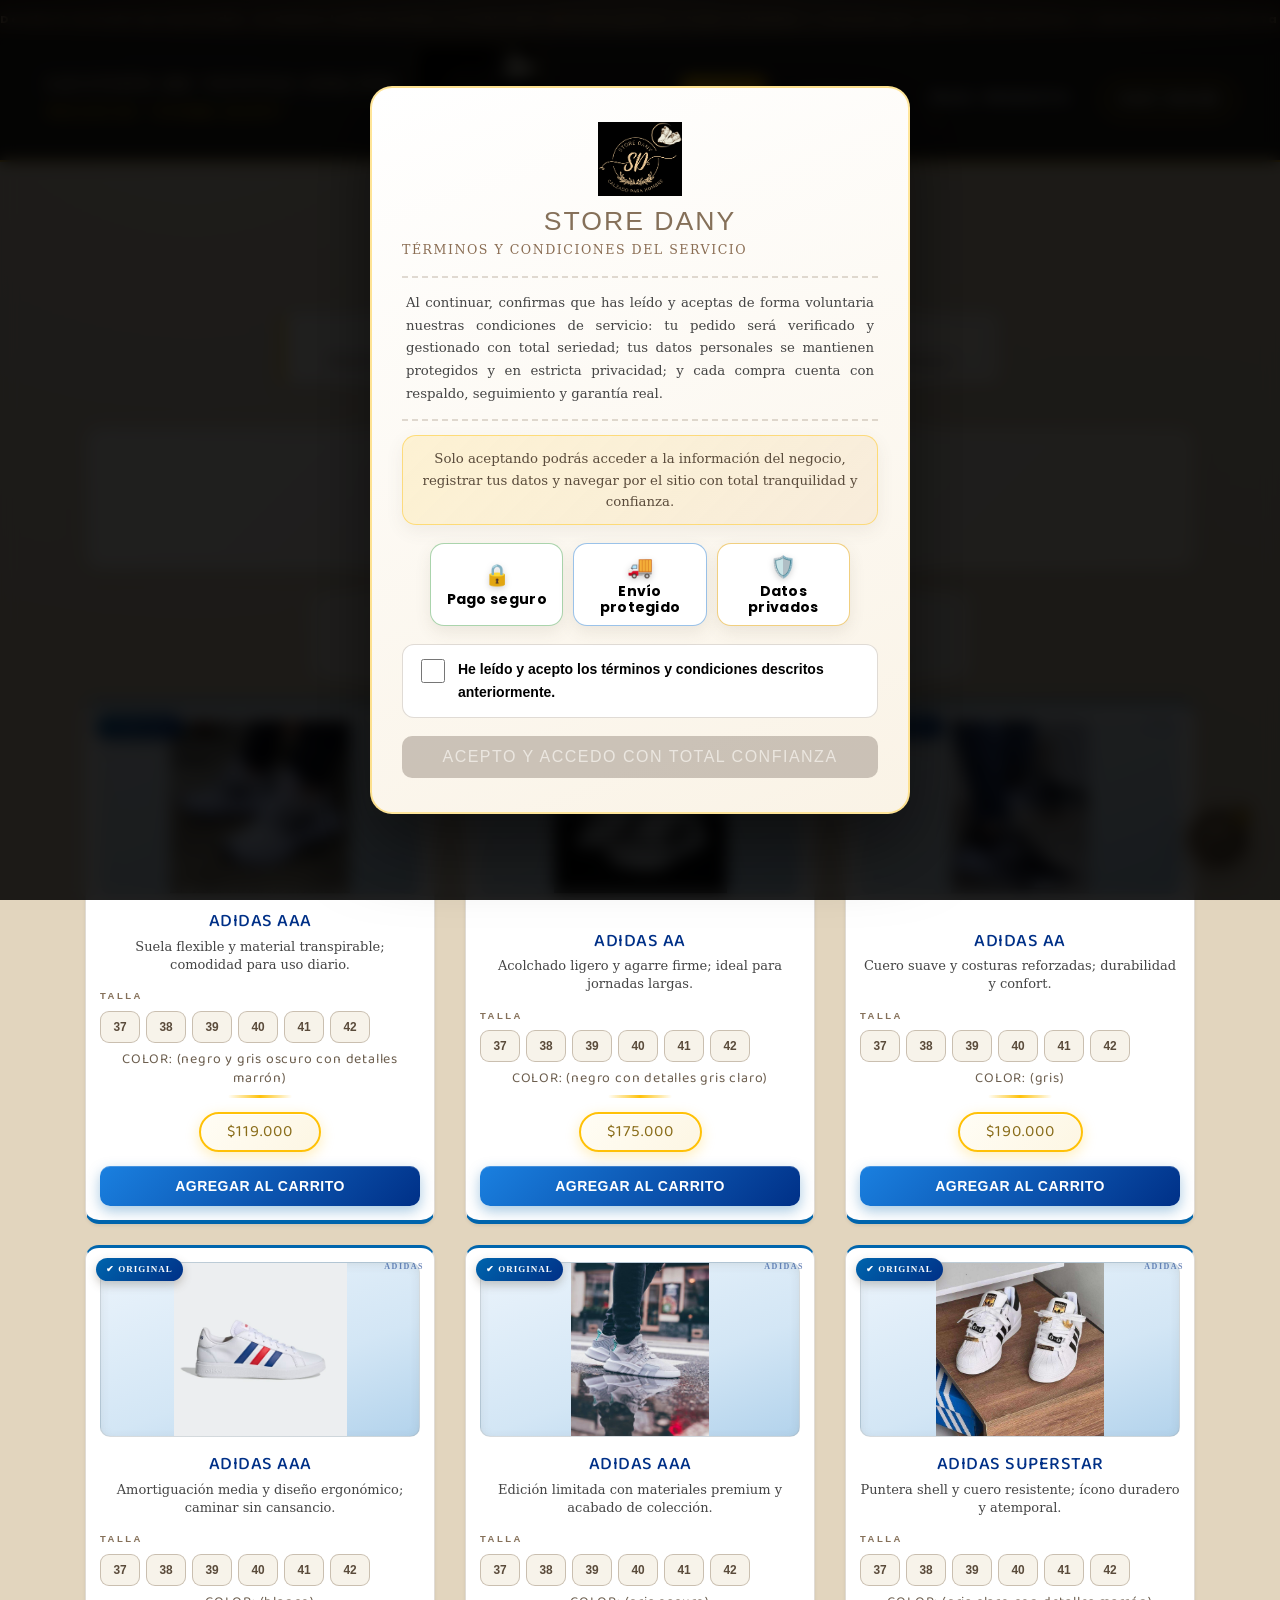
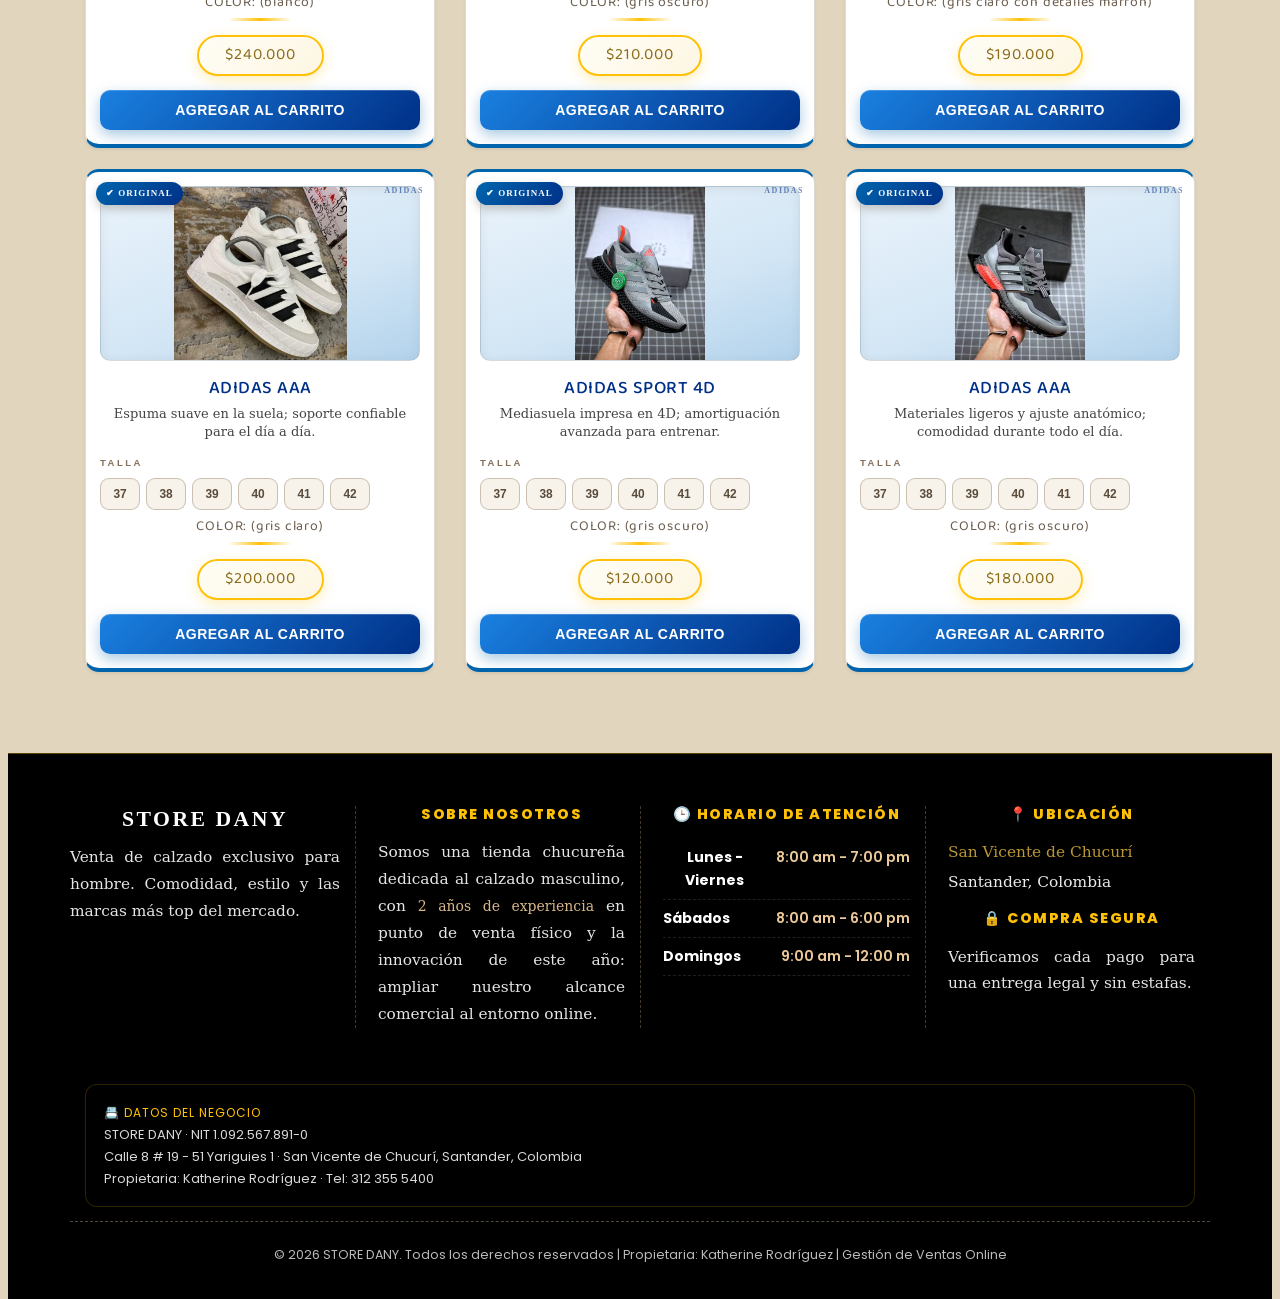
==== commit bd304fb7: "Pulido del panel admin: buscador con limpiar, contador de guías, colores de marca, método de pago en" ====
--- a/adidas.html
+++ b/adidas.html
@@ -240,7 +240,7 @@
     <div class="row catalogo-adidas" id="lista-productos">
         
         <!-- Producto 1: Adidas AAA (Antes Nike) -->
-            <div class="col-sm-6 col-md-4 col-lg-3 mb-4 item">
+            <div class="col-sm-6 col-md-6 col-lg-4 mb-4 item">
                 <div class="card-producto text-center h-100 p-3 shadow-sm d-flex flex-column justify-content-between" data-marca="Adidas">
                     <div class="wrapper-foto-tenis mb-2" onclick="abrirVisor(this)">
                     <img src="Imagenes Adidas/adidas1.jpg" alt="Nike Air Trainer" class="img-fluid img-tenis" loading="lazy">
@@ -272,7 +272,7 @@
             </div>
       
         <!-- Producto 2 -->
-         <div class="col-sm-6 col-md-4 col-lg-3 mb-4 item">
+         <div class="col-sm-6 col-md-6 col-lg-4 mb-4 item">
                 <div class="card-producto text-center h-100 p-3 shadow-sm d-flex flex-column justify-content-between" data-marca="Adidas">
                     <div class="wrapper-foto-tenis mb-2" onclick="abrirVisor(this)">
                     <img src="Imagenes Adidas/adidas 2.jpg" alt="Adidas 2" class="img-fluid img-tenis" loading="lazy">
@@ -303,7 +303,7 @@
         </div>
      
         <!-- Producto 3 -->
-        <div class="col-sm-6 col-md-4 col-lg-3 mb-4 item">
+        <div class="col-sm-6 col-md-6 col-lg-4 mb-4 item">
                 <div class="card-producto text-center h-100 p-3 shadow-sm d-flex flex-column justify-content-between" data-marca="Adidas">
                     <div class="wrapper-foto-tenis mb-2" onclick="abrirVisor(this)">
                     <img src="Imagenes Adidas/adidas3.jpg" alt="Adidas 3" class="img-fluid img-tenis" loading="lazy">
@@ -334,7 +334,7 @@
         </div>
 
         <!-- Producto 4 -->
-        <div class="col-sm-6 col-md-4 col-lg-3 mb-4 item">
+        <div class="col-sm-6 col-md-6 col-lg-4 mb-4 item">
                 <div class="card-producto text-center h-100 p-3 shadow-sm d-flex flex-column justify-content-between" data-marca="Adidas">
                     <div class="wrapper-foto-tenis mb-2" onclick="abrirVisor(this)">
                     <img src="Imagenes Adidas/adidas4.jpg" alt="Adidas 4" class="img-fluid img-tenis" loading="lazy">
@@ -365,7 +365,7 @@
         </div>
     
         <!-- Producto 5 -->
-         <div class="col-sm-6 col-md-4 col-lg-3 mb-4 item">
+         <div class="col-sm-6 col-md-6 col-lg-4 mb-4 item">
                 <div class="card-producto text-center h-100 p-3 shadow-sm d-flex flex-column justify-content-between" data-marca="Adidas">
                     <div class="wrapper-foto-tenis mb-2" onclick="abrirVisor(this)">
                     <img src="Imagenes Adidas/adidad5.jpg" alt="Adidas 5" class="img-fluid img-tenis" loading="lazy">
@@ -396,7 +396,7 @@
         </div>
                 
         <!-- Producto 6: Adidas Superstar -->
-         <div class="col-sm-6 col-md-4 col-lg-3 mb-4 item">
+         <div class="col-sm-6 col-md-6 col-lg-4 mb-4 item">
                 <div class="card-producto text-center h-100 p-3 shadow-sm d-flex flex-column justify-content-between" data-marca="Adidas">
                     <div class="wrapper-foto-tenis mb-2" onclick="abrirVisor(this)">
                     <img src="Imagenes Adidas/adidad6.jpg" alt="Adidas 6" class="img-fluid img-tenis" loading="lazy">
@@ -428,7 +428,7 @@
         </div>
 
         <!-- Producto 7: Adidas AAA -->
-         <div class="col-sm-6 col-md-4 col-lg-3 mb-4 item">
+         <div class="col-sm-6 col-md-6 col-lg-4 mb-4 item">
                 <div class="card-producto text-center h-100 p-3 shadow-sm d-flex flex-column justify-content-between" data-marca="Adidas">
                     <div class="wrapper-foto-tenis mb-2" onclick="abrirVisor(this)">
                     <img src="Imagenes Adidas/adidas7.png" alt="adidas 7" class="img-fluid img-tenis" loading="lazy">
@@ -459,7 +459,7 @@
         </div>
         
         <!-- Producto 8: Adidas Sport 4D -->
-         <div class="col-sm-6 col-md-4 col-lg-3 mb-4 item">
+         <div class="col-sm-6 col-md-6 col-lg-4 mb-4 item">
                 <div class="card-producto text-center h-100 p-3 shadow-sm d-flex flex-column justify-content-between" data-marca="Adidas">
                     <div class="wrapper-foto-tenis mb-2" onclick="abrirVisor(this)">
                     <img src="Imagenes Adidas/adidas8.jpg" alt="Adidas 8" class="img-fluid img-tenis" loading="lazy">
@@ -491,7 +491,7 @@
         </div>
         
         <!-- Producto 9: Adidas AAA -->
-         <div class="col-sm-6 col-md-4 col-lg-3 mb-4 item">
+         <div class="col-sm-6 col-md-6 col-lg-4 mb-4 item">
                 <div class="card-producto text-center h-100 p-3 shadow-sm d-flex flex-column justify-content-between" data-marca="Adidas">
                     <div class="wrapper-foto-tenis mb-2" onclick="abrirVisor(this)">
                     <img src="Imagenes Adidas/adidas9.jpg" alt="Adidas 9" class="img-fluid img-tenis" loading="lazy">
@@ -588,11 +588,12 @@
     
     
     <div id="visorImagen" class="visor-pantalla-completa" onclick="cerrarVisor()">
-    <div class="vista-rapida" onclick="event.stopPropagation()">
+    <div class="vista-rapida vista-marca-adidas" onclick="event.stopPropagation()">
         <button type="button" class="vista-rapida-cerrar" onclick="cerrarVisor()">&times;</button>
         <div class="vista-rapida-foto">
             <img src="" id="visorImgElemento" alt="Producto seleccionado">
             <span class="vista-rapida-marca" id="visorMarcaElemento"></span>
+            <span class="badge-producto vista-rapida-badge" id="visorBadgeElemento" style="display:none;"></span>
         </div>
         <div class="vista-rapida-info">
             <h3 id="visorTextoElemento"></h3>
@@ -601,7 +602,11 @@
             <label class="talla-etiqueta">ELIGE TU TALLA</label>
             <div class="talla-opciones" id="visorTallas"></div>
             <button type="button" class="btn-checkout vista-rapida-btn" id="visorAgregarBtn">AGREGAR AL CARRITO</button>
-            <span class="vista-rapida-nota">Envío gratis</span>
+            <p class="vista-rapida-desc" id="visorDescElemento"></p>
+            <button type="button" class="vista-rapida-acordeon-titulo" id="visorAcordeonBtn">MÁS INFORMACIÓN <span class="vista-rapida-acordeon-icon">+</span></button>
+            <div class="vista-rapida-acordeon-cuerpo" id="visorAcordeonCuerpo">
+                <div class="vista-rapida-ficha" id="visorFicha"></div>
+            </div>
         </div>
     </div>
 </div>
--- a/Style.css
+++ b/Style.css
@@ -949,37 +949,8 @@
     100% { transform: translateX(calc(-220px * 5)); }
 }
 
-/* Recuadro de Acción (¿Listo para tu compra?) */
-.bg-recuadro {
-    background: rgba(255, 255, 255, 0.85) !important;
-    backdrop-filter: blur(10px); /* Efecto vidrio esmerilado */
-    -webkit-backdrop-filter: blur(10px);
-    border: 2px dashed var(--cafe) !important;
-    border-radius: 20px !important;
-    padding: 25px !important;
-    box-shadow: 0 10px 30px rgba(0, 0, 0, 0.02) !important;
-    transition: all 0.3s ease;
-}
-
-.bg-recuadro:hover {
-    border-style: solid !important;
-    background: #ffffff !important;
-    transform: translateY(-2px);
-}
-
-.bg-recuadro p {
-    color: #222222 !important;
-    font-size: 1.05rem;
-}
-
 .border-cafe {
     border: 2px dashed var(--cafe);
-}
-
-.text-cafe {
-    color: var(--cafe-claro) !important;
-    font-size: 1.2rem;
-    text-shadow: 1px 1px 0px rgba(255, 255, 255, 0.5);
 }
 
 /* Estilos del Botón de Acción */
@@ -1241,43 +1212,8 @@
 .mini-beneficio:hover { background: rgba(255, 255, 255, 0.16); border-color: rgba(255, 193, 7, 0.4); transform: translateY(-3px); }
 .mini-beneficio-icono { display: block; font-size: 1.7rem; line-height: 1; margin-bottom: 6px; }
 .mini-beneficio-texto { display: block; color: rgba(255, 255, 255, 0.92); font-weight: 700; font-size: 0.78rem; letter-spacing: 0.5px; text-transform: uppercase; }
-
-/* --- Tarjeta de la Asesora Online --- */
-.asesora-card {
-    position: relative;
-    display: flex; align-items: center; gap: 16px;
-    background: linear-gradient(145deg, #2e241b 0%, #171310 55%, #26201a 100%);
-    border: 1px solid rgba(255, 193, 7, 0.32);
-    border-left: 4px solid var(--dorado);
-    border-radius: 18px; padding: 20px;
-    box-shadow: 0 14px 34px rgba(23, 19, 16, 0.35) !important;
-    overflow: hidden;
-    transition: transform 0.3s ease, box-shadow 0.3s ease;
-}
-.asesora-card::before {
-    content: '';
-    position: absolute;
-    top: -60%; right: -30%;
-    width: 70%; height: 160%;
-    background: radial-gradient(closest-side, rgba(255, 193, 7, 0.16), transparent);
-    pointer-events: none;
-}
-.asesora-card:hover { transform: translateY(-3px); box-shadow: 0 18px 40px rgba(23, 19, 16, 0.45) !important; }
-.asesora-avatar { position: relative; flex-shrink: 0; width: 64px; height: 64px; display: flex; align-items: center; justify-content: center; font-size: 2rem; background: linear-gradient(145deg, var(--dorado), var(--cafe)); border-radius: 50%; box-shadow: 0 6px 14px rgba(255, 193, 7, 0.3); }
-.asesora-estado {
-    position: absolute;
-    bottom: 2px; right: 2px;
-    width: 15px; height: 15px;
-    border-radius: 50%;
-    background: #2ecc71;
-    border: 3px solid #171310;
-    animation: pulsoEnLinea 2s infinite;
-}
-@keyframes pulsoEnLinea {
-    0% { box-shadow: 0 0 0 0 rgba(46, 204, 113, 0.55); }
-    70% { box-shadow: 0 0 0 9px rgba(46, 204, 113, 0); }
-    100% { box-shadow: 0 0 0 0 rgba(46, 204, 113, 0); }
-}
+.mini-beneficio-texto::after { content: ''; display: block; width: 34px; height: 3px; margin: 8px auto 0; border-radius: 2px; background: linear-gradient(90deg, rgba(255,193,7,0.0), var(--dorado), rgba(255,193,7,0.0)); }
+
 .asesora-promesas { display: flex; flex-wrap: wrap; gap: 6px; margin-bottom: 12px; position: relative; z-index: 1; }
 .asesora-promesas span {
     font-size: 0.68rem; font-weight: 700; letter-spacing: 0.4px;
@@ -1315,22 +1251,9 @@
     letter-spacing: 0.5px;
     margin-top: 4px;
 }
-.asesora-horario {
-    display: block;
-    font-size: 0.68rem;
-    font-weight: 600;
-    letter-spacing: 0.5px;
-    color: rgba(245, 234, 217, 0.65);
-    margin-top: 9px;
-}
-.asesora-avatar { flex-shrink: 0; width: 58px; height: 58px; display: flex; align-items: center; justify-content: center; font-size: 2rem; background: linear-gradient(145deg, var(--dorado), var(--cafe)); border-radius: 50%; box-shadow: 0 6px 14px rgba(255, 193, 7, 0.3); }
-.asesora-etiqueta { display: inline-block; color: var(--dorado); font-size: 1.09rem; font-weight: 800; letter-spacing: 2px; text-transform: uppercase; margin-bottom: 4px; }
-.asesora-nombre { color: #ffffff; font-family: Impact, sans-serif; font-size: 1.35rem; letter-spacing: 1px; margin-bottom: 4px; }
-.asesora-texto { color: rgba(255, 255, 255, 0.9); font-size: 1.02rem; line-height: 1.55; position: relative; z-index: 1; }
 
 @media (max-width: 480px) {
-    .asesora-card { flex-direction: column; text-align: center; }
-    .asesora-promesas, .asesora-info { justify-content: center; }
+    .asesora-promesas { justify-content: center; }
     .asesora-promesas span { font-size: 0.62rem; }
 }
 
@@ -1421,19 +1344,10 @@
 .inf-product h3 { font-family: Impact, sans-serif; font-size: 1.05rem; letter-spacing: 0.5px; margin-top: 10px; margin-bottom: 5px; }
 .inf-product h3 strong { color: #1a1a1a; }
 
-/* Sobrescribimos los estilos sueltos heredados del selector de marcas */
-/* --- Bloque informativo "Sobre STORE DANY" --- */
-.info-store { position: relative; z-index: 1; background: rgba(20, 20, 20, 0.62); border: 1px solid rgba(255, 255, 255, 0.14); border-radius: 16px; padding: 18px; transition: all 0.3s ease; }
-.info-store:hover { border-color: rgba(255, 193, 7, 0.4); transform: translateY(-3px); }
-.info-store-titulo { color: var(--dorado); font-weight: 800; font-size: 1.09rem; letter-spacing: 2px; text-transform: uppercase; margin-bottom: 8px; }
-.info-store-texto { color: #f2ead9; font-size: 1.05rem; line-height: 1.7; margin-bottom: 0; }
-.info-store-texto strong { color: var(--dorado); font-weight: 800; }
-
 /* Levantamos el resto de bloques por encima del brillo decorativo */
-.asesora-card, .mini-beneficio, .dato-rapido, .bg-recuadro { position: relative; z-index: 1; }
+.mini-beneficio, .dato-rapido { position: relative; z-index: 1; }
 
 /* --- Fila de datos rápidos --- */
-.datos-rapidos { display: flex; flex-wrap: wrap; gap: 12px; }
 .dato-rapido { flex: 1 1 auto; min-width: 100px; background: rgba(255, 255, 255, 0.10); border: 1px solid rgba(255, 255, 255, 0.14); border-radius: 12px; padding: 10px 8px; text-align: center; transition: all 0.3s ease; }
 .dato-rapido:hover { background: rgba(255, 193, 7, 0.12); border-color: rgba(255, 193, 7, 0.4); }
 .dato-rapido-valor { display: block; color: var(--dorado); font-family: Impact, sans-serif; font-size: 1.3rem; letter-spacing: 1px; line-height: 1; }
@@ -2417,7 +2331,9 @@
 /* Precios en la vitrina: sello prominente */
 /* Selector reforzado para vencer a ".inf-product p" (gris 13px) */
 .inf-product p.price-tag {
-    display: inline-block;
+    display: block;
+    margin: 12px auto 14px;
+    width: fit-content;
     text-align: center;
     font-size: 1.15rem !important;
     font-weight: 800;
@@ -2426,7 +2342,6 @@
     padding: 7px 26px;
     border-radius: 50px;
     box-shadow: 0 5px 14px rgba(90, 75, 59, 0.35);
-    margin-bottom: 14px;
 }
 
 /* Botón para Agregar al Carrito */
@@ -2572,6 +2487,29 @@
     text-align: justify;
 }
 
+/* Compromisos de la asesora dentro del panel de chat */
+.asesora-promesas-contacto { display: flex; flex-wrap: wrap; gap: 6px; position: relative; z-index: 1; }
+.asesora-promesas-contacto span {
+    font-size: 0.68rem; font-weight: 700; letter-spacing: 0.4px;
+    color: var(--dorado-suave);
+    background: rgba(255, 193, 7, 0.10);
+    border: 1px solid rgba(255, 193, 7, 0.28);
+    padding: 4px 10px; border-radius: 999px;
+}
+.asesora-confianza-contacto {
+    position: relative;
+    z-index: 1;
+    padding: 12px 14px;
+    background: rgba(255, 193, 7, 0.08);
+    border: 1px dashed rgba(255, 193, 7, 0.35);
+    border-radius: 12px;
+}
+.asesora-confianza-contacto p {
+    color: rgba(255, 255, 255, 0.92);
+    font-size: 1.02rem;
+    line-height: 1.55;
+}
+
 /* Pequeñas tarjetas de información del punto de venta */
 .mini-card-atencion {
      background: #1a1a1a; /* Gris oscuro para contrastar con el fondo negro */
@@ -2784,7 +2722,6 @@
     margin-bottom: 12px;
 }
 
-.site-footer .footer-title,
 .site-footer .footer-titulo {
     color: var(--dorado);
     font-size: 1.02rem;
@@ -2854,7 +2791,7 @@
    ============================================================ */
 .titulo-seccion, .titulo-historia, .titulo-formulario, .titulo-marcas,
 .titulo-seccion-formulario, .header-carrusel-marcas,
-.inf-product h3, .badge-marcas, .icono-tarjeta, .asesora-avatar, .terms-logo {
+.inf-product h3, .badge-marcas, .icono-tarjeta, .terms-logo {
     font-family: 'Baloo 2', 'Segoe UI', Tahoma, sans-serif !important;
     letter-spacing: 0.5px;
 }
@@ -3089,57 +3026,59 @@
     max-width: 560px;
     text-shadow: 1px 1px 3px rgba(0, 0, 0, 0.45);
 }
+.intro-catalogo-marca {
+    color: var(--dorado);
+    font-size: 1.22rem;
+    letter-spacing: 0.5px;
+}
+.divisor-catalogo {
+    display: block;
+    width: 90px;
+    height: 3px;
+    margin: 6px 0 20px;
+    border-radius: 2px;
+    background: linear-gradient(90deg, var(--dorado), transparent);
+}
+.datos-rapidos-hero {
+    justify-content: center;
+}
+.datos-rapidos-hero .dato-rapido {
+    display: flex;
+    flex-direction: column;
+    align-items: center;
+    justify-content: center;
+    text-align: center;
+    min-height: 84px;
+    padding: 12px 6px;
+    background: linear-gradient(145deg, #2e241b, #171310);
+    border: 1px solid rgba(255, 193, 7, 0.35);
+    border-radius: 14px;
+    box-shadow: 0 8px 20px rgba(43, 33, 24, 0.25);
+    transition: transform 0.3s ease, border-color 0.3s ease, box-shadow 0.3s ease;
+}
+.datos-rapidos-hero .dato-rapido:hover {
+    transform: translateY(-4px);
+    border-color: var(--dorado);
+    box-shadow: 0 14px 28px rgba(255, 193, 7, 0.18);
+}
+.datos-rapidos-hero .dato-rapido-valor {
+    color: var(--dorado);
+    font-size: 1.3rem;
+}
+.datos-rapidos-hero .dato-rapido-etiqueta {
+    color: #f5ead9;
+    font-size: 0.68rem;
+    font-weight: 700;
+    letter-spacing: 0.6px;
+    text-transform: uppercase;
+    margin-top: 4px;
+}
 
 .hero-section .btn-ver-marcas {
     position: relative;
     z-index: 6;
     opacity: 1;
     visibility: visible;
-}
-
-.zona-info-catalogo {
-    margin-top: 56px;
-}
-
-.zona-info-catalogo .info-store,
-.zona-info-catalogo .asesora-card {
-    height: 100%;
-}
-
-.zona-info-catalogo .datos-rapidos {
-    align-content: stretch;
-}
-
-.zona-info-catalogo .dato-rapido {
-    display: flex;
-    flex-direction: column;
-    align-items: center;
-    justify-content: center;
-    text-align: center;
-    min-height: 96px;
-    padding: 14px 10px;
-    background: linear-gradient(145deg, #2e241b, #171310);
-    border: 1px solid rgba(255, 193, 7, 0.35);
-    border-radius: 14px;
-    box-shadow: 0 8px 20px rgba(43, 33, 24, 0.25);
-    transition: transform 0.3s ease, border-color 0.3s ease, box-shadow 0.3s ease;
-}
-
-.zona-info-catalogo .dato-rapido:hover {
-    transform: translateY(-4px);
-    border-color: var(--dorado);
-    box-shadow: 0 14px 28px rgba(255, 193, 7, 0.18);
-}
-
-.zona-info-catalogo .dato-rapido .dato-rapido-valor {
-    color: var(--dorado);
-    font-size: 1.55rem;
-}
-
-.zona-info-catalogo .dato-rapido .dato-rapido-etiqueta {
-    color: #f5ead9;
-    font-size: 0.75rem;
-    letter-spacing: 1px;
 }
 
 .btn-ver-marcas:hover {
@@ -3503,6 +3442,11 @@
    VISTA RAPIDA AL CLIC EN LA FOTO (paginas por marca)
    ============================================================ */
 .visor-pantalla-completa {
+    position: fixed;
+    inset: 0;
+    display: none;
+    align-items: center;
+    justify-content: center;
     background-color: rgba(17, 14, 11, 0.78) !important;
     backdrop-filter: blur(6px);
     -webkit-backdrop-filter: blur(6px);
@@ -3582,11 +3526,6 @@
 }
 .vista-rapida .talla-opciones { gap: 8px; margin-bottom: 16px; }
 .vista-rapida-btn { justify-content: center; }
-.vista-rapida-nota {
-    display: block; margin-top: 10px;
-    font-size: 0.74rem; letter-spacing: 0.4px;
-    color: #a08c72;
-}
 @media (max-width: 820px) {
     .vista-rapida { grid-template-columns: 1fr; gap: 18px; }
 }
@@ -3891,14 +3830,14 @@
 }
 
 /* Quitar negrillas en contenido informativo para sentirse cómodo */
-p, .lead, .introduccion-historia, .footer-text, .info-store-texto,
-.tarjeta-testimonio .testimonio-texto, .asesora-texto, .texto-informativo,
+p, .lead, .introduccion-historia, .footer-text,
+.tarjeta-testimonio .testimonio-texto, .texto-informativo,
 .descripcion-bienvenida, .titulo-seccion, .titulo-historia {
     font-weight: 400 !important;
 }
 
 /* Títulos de sección con línea decorativa dorada */
-.titulo-seccion, .titulo-historia, .info-store-titulo, .asesora-etiqueta {
+.titulo-seccion, .titulo-historia {
     position: relative;
 }
 .titulo-seccion::after, .titulo-historia::after {
@@ -4229,16 +4168,6 @@
     z-index: 10;
 }
 
-/* Etiqueta de campo opcional (no usado actualmente, listo por si aplica) */
-.label-formulario .req-opcional,
-.label-premium .req-opcional {
-    color: #8a8a8a;
-    font-size: 0.78rem;
-    font-weight: 400;
-    font-style: italic;
-    margin-left: 4px;
-}
-
 /* Leyenda que aclara el significado de los campos obligatorios */
 .leyenda-campos {
     font-size: 11.5px;
@@ -4330,3 +4259,513 @@
         max-height: 70vh !important;
     }
 }
+
+
+
+/* ============================================================
+   EXPERIENCIA DE SELECCION DE PRODUCTO (5 marcas)
+   Mejoras de presentacion de cada tarjeta de producto
+   ============================================================ */
+
+/* Fondo de foto por marca */
+.catalogo-nike .wrapper-foto-tenis { background: linear-gradient(160deg, #f4f4f6 0%, #e3e4e8 60%, #cfd2d8 100%); }
+.catalogo-adidas .wrapper-foto-tenis { background: linear-gradient(160deg, #eaf3fb 0%, #d3e6f5 60%, #b3d3ec 100%); }
+.catalogo-puma .wrapper-foto-tenis { background: linear-gradient(160deg, #fdefef 0%, #f8d9d9 60%, #f2bfbf 100%); }
+.catalogo-newbalance .wrapper-foto-tenis { background: linear-gradient(160deg, #eaf1fb 0%, #d3e0f5 60%, #bacaec 100%); }
+.catalogo-reebok .wrapper-foto-tenis { background: linear-gradient(160deg, #fdefef 0%, #f8d9dd 60%, #f2bfc6 100%); }
+
+/* Barra superior de color por marca */
+.catalogo-nike .card-producto { border-top: 3px solid #111111; }
+.catalogo-adidas .card-producto { border-top: 3px solid #0065AD; }
+.catalogo-puma .card-producto { border-top: 3px solid #E70005; }
+.catalogo-newbalance .card-producto { border-top: 3px solid #0B3D91; }
+.catalogo-reebok .card-producto { border-top: 3px solid #E4002B; }
+
+/* Overlay VER DETALLE al pasar el mouse sobre la foto */
+.wrapper-foto-tenis { position: relative; isolation: isolate; }
+.wrapper-foto-tenis::before {
+    content: 'VER DETALLE';
+    position: absolute;
+    top: 0; left: 0;
+    width: 100%; height: 100%;
+    display: flex;
+    align-items: center;
+    justify-content: center;
+    background: rgba(17, 14, 11, 0.62);
+    color: #ffffff;
+    font-size: 0.78rem;
+    font-weight: 800;
+    letter-spacing: 2.5px;
+    text-transform: uppercase;
+    opacity: 0;
+    transition: opacity 0.28s ease;
+    z-index: 4;
+    border-radius: 10px;
+    pointer-events: none;
+}
+.wrapper-foto-tenis:hover::before { opacity: 1; }
+
+/* Descripcion recortada a 2 lineas para tarjetas parejas */
+.inf-product p:not(.price-tag):not(.color-info):not(.secure-footer-text) {
+    display: -webkit-box;
+    -webkit-line-clamp: 2;
+    -webkit-box-orient: vertical;
+    overflow: hidden;
+    text-align: center;
+    font-size: 13px;
+    line-height: 1.4;
+    color: #444444;
+}
+
+/* Nombre del producto mas elegante */
+.inf-product h3 strong { color: #1a1a1a; }
+.catalogo-adidas .inf-product h3 strong { color: #003087; }
+.catalogo-puma .inf-product h3 strong { color: #b30003; }
+.catalogo-newbalance .inf-product h3 strong { color: #082d6b; }
+.catalogo-reebok .inf-product h3 strong { color: #a5001e; }
+.catalogo-nike .inf-product h3 strong { color: #111111; }
+
+/* Boton AGREGAR AL CARRITO con brillo animado */
+.btn-comprar-vitrina { position: relative; overflow: hidden; }
+.btn-comprar-vitrina::after {
+    content: '';
+    position: absolute;
+    top: 0; left: -80%;
+    width: 45%;
+    height: 100%;
+    background: linear-gradient(100deg, transparent, rgba(255, 255, 255, 0.35), transparent);
+    transform: skewX(-20deg);
+    transition: left 0.5s ease;
+    pointer-events: none;
+}
+.btn-comprar-vitrina:hover::after { left: 130%; }
+
+/* Pulido hover de la tarjeta (elevacion) */
+.card-producto { will-change: transform; }
+.card-producto:hover { transform: translateY(-6px); box-shadow: 0 14px 30px rgba(17, 17, 17, 0.18) !important; }
+
+/* Contraste del indicador de zoom sobre el nuevo fondo */
+.wrapper-foto-tenis:hover .indicador-zoom { background-color: rgba(17, 17, 17, 0.85); }
+
+/* ============================================================
+   VISTA RAPIDA - Modal limpio
+   ============================================================ */
+.vista-rapida { padding: 30px; gap: 30px; }
+.vista-rapida-foto {
+    background: linear-gradient(160deg, #ffffff, #faf3e6);
+    box-shadow: 0 10px 30px rgba(43, 33, 24, 0.10);
+}
+.vista-rapida-info { padding: 6px 4px; }
+.vista-rapida-info h3 { font-size: 1.6rem; margin-bottom: 8px; }
+.vista-rapida-precio {
+    font-size: 2rem !important;
+    letter-spacing: 0.5px;
+    padding-bottom: 4px;
+    border-bottom: 2px dashed rgba(133, 112, 89, 0.3);
+}
+.vista-rapida-color { font-size: 0.95rem !important; background: rgba(133, 112, 89, 0.06); padding: 8px 12px; border-radius: 10px; font-style: italic; }
+
+/* ============================================================
+   ACORDEON "MAS INFORMACION" + DESCRIPCION EN MODAL
+   ============================================================ */
+.vista-rapida-desc {
+    display: none;
+    margin: 12px 0 4px;
+    padding: 12px 14px;
+    background: rgba(236, 201, 152, 0.14);
+    border-left: 3px solid var(--dorado);
+    border-radius: 10px;
+    font-size: 0.9rem;
+    line-height: 1.6;
+    color: #5a4b3b;
+    text-align: left;
+}
+.vista-rapida-acordeon-titulo {
+    display: flex;
+    align-items: center;
+    justify-content: space-between;
+    width: 100%;
+    margin-top: 14px;
+    padding: 12px 14px;
+    background: #f7f3ea;
+    border: 1px solid rgba(133, 112, 89, 0.25);
+    border-radius: 10px;
+    color: #3f3428;
+    font-size: 0.78rem;
+    font-weight: 800;
+    letter-spacing: 1.5px;
+    text-transform: uppercase;
+    cursor: pointer;
+    transition: all 0.25s ease;
+}
+.vista-rapida-acordeon-titulo:hover {
+    background: #ffe9a8;
+    border-color: var(--dorado);
+}
+.vista-rapida-acordeon-titulo .vista-rapida-acordeon-icon {
+    font-size: 1rem;
+    line-height: 1;
+    transition: transform 0.25s ease;
+    color: var(--cafe);
+}
+.vista-rapida-acordeon-titulo.abierto .vista-rapida-acordeon-icon {
+    transform: rotate(45deg);
+}
+.vista-rapida-acordeon-cuerpo {
+    display: none;
+    margin-top: 8px;
+    border: 1px solid rgba(133, 112, 89, 0.2);
+    border-radius: 10px;
+    overflow: hidden;
+}
+.vista-rapida-acordeon-cuerpo.abierto {
+    display: block;
+    animation: despliegueAcordeon 0.3s ease-out;
+}
+@keyframes despliegueAcordeon {
+    from { opacity: 0; transform: translateY(-6px); }
+}
+.vista-rapida-fila {
+    display: flex;
+    justify-content: space-between;
+    gap: 12px;
+    padding: 9px 14px;
+    font-size: 0.84rem;
+}
+.vista-rapida-fila:nth-child(odd) {
+    background: rgba(133, 112, 89, 0.06);
+}
+.vista-rapida-fila-clave {
+    font-weight: 700;
+    color: #857059;
+    text-transform: uppercase;
+    font-size: 0.72rem;
+    letter-spacing: 0.8px;
+    white-space: nowrap;
+}
+.vista-rapida-fila-valor {
+    color: #3f3428;
+    text-align: right;
+}
+
+
+
+/* ============================================================
+   TITULO DE PRODUCTO - TIPOGRAFIA MODERNA (Oswald)
+   ============================================================ */
+.inf-product h3 {
+    font-family: 'Oswald', 'Baloo 2', sans-serif !important;
+    font-weight: 500;
+    letter-spacing: 0.5px;
+    text-transform: uppercase;
+}
+.inf-product h3 strong {
+    font-family: inherit;
+    font-weight: 500;
+}
+
+/* ============================================================
+   TONO DE MARCA EN EL MODAL "VER DETALLE"
+   Cada marca hereda su color caracteristico
+   ============================================================ */
+/* Borde superior del modal por marca */
+.vista-marca-nike .vista-rapida { border-top-color: #111111; }
+.vista-marca-adidas .vista-rapida { border-top-color: #0065AD; }
+.vista-marca-puma .vista-rapida { border-top-color: #E70005; }
+.vista-marca-reebok .vista-rapida { border-top-color: #E4002B; }
+.vista-marca-newbalance .vista-rapida { border-top-color: #0B3D91; }
+
+/* Fondo degradado sutil por marca (sin perder legibilidad) */
+.vista-marca-nike .vista-rapida { background: linear-gradient(160deg, #f7f7f9, #ececf0); }
+.vista-marca-adidas .vista-rapida { background: linear-gradient(160deg, #eef4fb, #dde9f7); }
+.vista-marca-puma .vista-rapida { background: linear-gradient(160deg, #fdeeee, #f8dcdc); }
+.vista-marca-reebok .vista-rapida { background: linear-gradient(160deg, #fdeef0, #f8dadd); }
+.vista-marca-newbalance .vista-rapida { background: linear-gradient(160deg, #edf2fb, #dbe3f5); }
+
+/* Precio del modal con el tono de la marca */
+.vista-marca-nike .vista-rapida-precio { color: #111111; }
+.vista-marca-adidas .vista-rapida-precio { color: #0065AD; }
+.vista-marca-puma .vista-rapida-precio { color: #E70005; }
+.vista-marca-reebok .vista-rapida-precio { color: #E4002B; }
+.vista-marca-newbalance .vista-rapida-precio { color: #0B3D91; }
+
+/* Titulo del modal con color de marca */
+.vista-marca-nike .vista-rapida-info h3 { color: #111111; }
+.vista-marca-adidas .vista-rapida-info h3 { color: #003087; }
+.vista-marca-puma .vista-rapida-info h3 { color: #b30003; }
+.vista-marca-reebok .vista-rapida-info h3 { color: #a5001e; }
+.vista-marca-newbalance .vista-rapida-info h3 { color: #082d6b; }
+
+/* Boton del modal con degradado de marca */
+.vista-marca-nike .vista-rapida-btn { background: linear-gradient(135deg, #4a4a4a, #111111) !important; }
+.vista-marca-adidas .vista-rapida-btn { background: linear-gradient(135deg, #1a80e0, #003087) !important; }
+.vista-marca-puma .vista-rapida-btn { background: linear-gradient(135deg, #ff4444, #b30003) !important; }
+.vista-marca-reebok .vista-rapida-btn { background: linear-gradient(135deg, #ff4466, #a5001e) !important; }
+.vista-marca-newbalance .vista-rapida-btn { background: linear-gradient(135deg, #1a56c4, #082d6b) !important; }
+
+/* Acordeon "MAS INFORMACION" con acento de marca */
+.vista-marca-nike .vista-rapida-acordeon-titulo:hover { color: #111111; }
+.vista-marca-adidas .vista-rapida-acordeon-titulo:hover { color: #003087; }
+.vista-marca-puma .vista-rapida-acordeon-titulo:hover { color: #b30003; }
+.vista-marca-reebok .vista-rapida-acordeon-titulo:hover { color: #a5001e; }
+.vista-marca-newbalance .vista-rapida-acordeon-titulo:hover { color: #082d6b; }
+/* ============================================================
+   PRECIO ELEGANTE CON BORDE DORADO (compagina con el logo)
+   Se quita el fondo de color de marca, se usa tipografia
+   moderna (Oswald) y un fino borde dorado
+   ============================================================ */
+/* ---- Tarjeta: sello limpio con borde dorado ---- */
+.catalogo-nike .price-tag, .catalogo-adidas .price-tag,
+.catalogo-puma .price-tag, .catalogo-newbalance .price-tag,
+.catalogo-reebok .price-tag,
+.inf-product p.price-tag {
+    font-family: 'Oswald', 'Baloo 2', sans-serif !important;
+    background: linear-gradient(135deg, #fffdf5, #fdf6e3) !important;
+    color: #8a6d1a !important;
+    border: 2px solid var(--dorado);
+    box-shadow: 0 4px 14px rgba(255, 193, 7, 0.28), inset 0 1px 0 rgba(255, 255, 255, 0.8);
+    letter-spacing: 1px;
+    display: block;
+    width: fit-content;
+    margin: 12px auto 14px;
+}
+
+/* ---- Modal: precio con borde dorado inferior elegante ---- */
+.vista-marca-nike .vista-rapida-precio, .vista-marca-adidas .vista-rapida-precio,
+.vista-marca-puma .vista-rapida-precio, .vista-marca-reebok .vista-rapida-precio,
+.vista-marca-newbalance .vista-rapida-precio,
+.vista-rapida-precio {
+    font-family: 'Oswald', 'Baloo 2', sans-serif !important;
+    color: #8a6d1a !important;
+    border-bottom: 2px solid var(--dorado) !important;
+    padding-bottom: 6px !important;
+    display: inline-block;
+    letter-spacing: 1px;
+}
+
+/* ============================================================
+   COLOR DEL PRODUCTO - ESTILO PROFESIONAL CON LINEA DORADA
+   Mismo recurso visual que los "canales de atencion"
+   ============================================================ */
+.color-info {
+    font-family: 'Oswald', 'Baloo 2', sans-serif !important;
+    font-size: 1rem !important;
+    font-weight: 500;
+    font-style: normal !important;
+    letter-spacing: 0.8px;
+    color: #6b5d4d !important;
+    background: none !important;
+    border-radius: 0 !important;
+    padding: 0 !important;
+    margin: 0 auto 14px !important;
+    text-align: center;
+    position: relative;
+    display: block;
+    width: 100%;
+    line-height: 1.3;
+}
+.color-info::after {
+    content: '';
+    display: block;
+    width: 64px; height: 3px;
+    margin: 8px auto 0;
+    border-radius: 2px;
+    background: linear-gradient(90deg, transparent, var(--dorado), transparent);
+}
+.color-info::after {
+    content: '';
+    display: block;
+    width: 64px; height: 3px;
+    margin: 6px auto 0;
+    border-radius: 2px;
+    background: linear-gradient(90deg, transparent, var(--dorado), transparent);
+}
+.vista-rapida-color {
+    font-family: 'Oswald', 'Baloo 2', sans-serif !important;
+    font-size: 1.05rem !important;
+    font-weight: 500;
+    font-style: normal !important;
+    letter-spacing: 0.8px;
+    color: #6b5d4d !important;
+    background: none !important;
+    border-radius: 0 !important;
+    padding: 0 !important;
+    text-align: center;
+    position: relative;
+    display: block;
+    width: 100%;
+    line-height: 1.3;
+}
+.vista-rapida-color::after {
+    content: '';
+    display: block;
+    width: 64px; height: 3px;
+    margin: 8px auto 0;
+    border-radius: 2px;
+    background: linear-gradient(90deg, transparent, var(--dorado), transparent);
+}
+
+/* ============================================================
+   BADGE MAS VENDIDO / NUEVO -> SOLO DENTRO DEL MODAL
+   (el de la tarjeta se oculta; en "ver detalle" se muestra)
+   ============================================================ */
+.wrapper-foto-tenis .badge-producto { display: none; }
+.vista-rapida-badge {
+    position: absolute;
+    top: 12px;
+    right: 12px;
+    left: auto;
+    z-index: 6;
+    padding: 6px 14px;
+    border-radius: 8px;
+    font-size: 11px;
+    font-weight: 800;
+    letter-spacing: 1px;
+    text-transform: uppercase;
+    box-shadow: 0 4px 12px rgba(0,0,0,0.25);
+    pointer-events: none;
+}
+.vista-rapida-foto { position: relative; }
+
+/* ============================================================
+   REGISTRO - RECUADRO PREMIUM (compaginado al logo del negocio)
+   Impulsa el registro obligatorio del cliente
+   ============================================================ */
+.registro-recuadro {
+    background: linear-gradient(160deg, #fffdf7 0%, #fdf3dd 45%, #f8e9c6 100%);
+    border: 2px solid var(--dorado-suave);
+    border-radius: 22px !important;
+    position: relative;
+    overflow: hidden;
+    box-shadow: 0 18px 45px rgba(176, 141, 87, 0.28), inset 0 1px 0 rgba(255, 255, 255, 0.85);
+}
+.registro-recuadro::before {
+    content: '';
+    position: absolute;
+    top: 0; left: 0;
+    width: 100%; height: 6px;
+    background: linear-gradient(90deg, transparent, var(--dorado), var(--dorado-suave), var(--dorado), transparent);
+    z-index: 2;
+}
+.registro-recuadro::after {
+    content: 'STORE DANY';
+    position: absolute;
+    bottom: -6px; right: 14px;
+    font-family: 'Baloo 2', sans-serif;
+    font-size: 1.6rem;
+    font-weight: 800;
+    letter-spacing: 2px;
+    color: rgba(176, 141, 87, 0.10);
+    z-index: 0;
+    pointer-events: none;
+}
+.registro-recuadro > * { position: relative; z-index: 1; }
+
+/* Titulo y parrafo */
+.registro-titulo {
+    font-family: 'Oswald', 'Baloo 2', sans-serif;
+    font-weight: 700;
+    font-size: 1.7rem;
+    letter-spacing: 0.5px;
+    color: var(--cafe-oscuro);
+    text-transform: uppercase;
+}
+.registro-texto {
+    color: #5a4b3b;
+    font-size: 1.02rem;
+    line-height: 1.6;
+}
+.registro-texto strong { color: var(--cafe); }
+
+/* Mini pasos hacia el registro */
+.registro-pasos {
+    display: flex;
+    justify-content: center;
+    align-items: center;
+    flex-wrap: wrap;
+    gap: 10px;
+}
+.registro-paso {
+    display: inline-flex;
+    align-items: center;
+    gap: 8px;
+    background: #ffffff;
+    border: 1px solid var(--dorado-suave);
+    border-radius: 100px;
+    padding: 7px 14px;
+}
+.registro-paso-num {
+    width: 24px; height: 24px;
+    display: flex;
+    align-items: center;
+    justify-content: center;
+    border-radius: 50%;
+    background: linear-gradient(135deg, var(--dorado), var(--cafe));
+    color: #ffffff;
+    font-size: 0.75rem;
+    font-weight: 800;
+}
+.registro-paso-txt { font-size: 0.82rem; font-weight: 700; color: #5a4b3b; }
+.registro-paso-flecha { color: var(--cafe); font-size: 1.2rem; font-weight: 800; margin: 0 2px; }
+
+/* Boton verde con detalle dorado */
+.registro-boton {
+    padding: 15px 34px;
+    font-size: 15px;
+    letter-spacing: 1px;
+    gap: 10px;
+    border-radius: 100px;
+    position: relative;
+    overflow: hidden;
+}
+.registro-boton-icono {
+    width: 34px; height: 34px;
+    display: inline-flex;
+    align-items: center;
+    justify-content: center;
+    background: linear-gradient(135deg, var(--dorado), var(--cafe));
+    border-radius: 50%;
+    font-size: 1rem;
+    box-shadow: 0 2px 8px rgba(0, 0, 0, 0.2);
+}
+.registro-boton-flecha {
+    transition: transform 0.3s ease;
+    font-size: 1.2rem;
+    color: var(--dorado-suave);
+}
+.registro-boton:hover .registro-boton-flecha { transform: translateX(6px); }
+
+@media (max-width: 576px) {
+    .registro-pasos { gap: 6px; }
+    .registro-paso { padding: 5px 10px; }
+    .registro-boton { width: 100%; }
+}
+
+/* Fila de accion: mano al lado del boton */
+.registro-accion {
+    display: flex;
+    align-items: center;
+    justify-content: center;
+    gap: 18px;
+    flex-wrap: wrap;
+}
+@media (max-width: 720px) {
+    .registro-accion { flex-direction: column; gap: 16px; }
+    .registro-boton { width: 100%; }
+}
+
+/* MANO QUE SEÑALA EL BOTON (sin circulo, limpio) */
+.registro-accion .registro-mano {
+    font-size: 2rem;
+    line-height: 1;
+    filter: drop-shadow(0 3px 5px rgba(0, 0, 0, 0.2));
+    transform: translateY(-2px);
+    animation: registroManoSutil 1.8s ease-in-out infinite;
+}
+@keyframes registroManoSutil {
+    0%, 100% { transform: translateY(-2px) translateX(0); }
+    50% { transform: translateY(-2px) translateX(6px); }
+}
+@media (max-width: 720px) {
+    .registro-accion .registro-mano { font-size: 1.6rem; }
+}
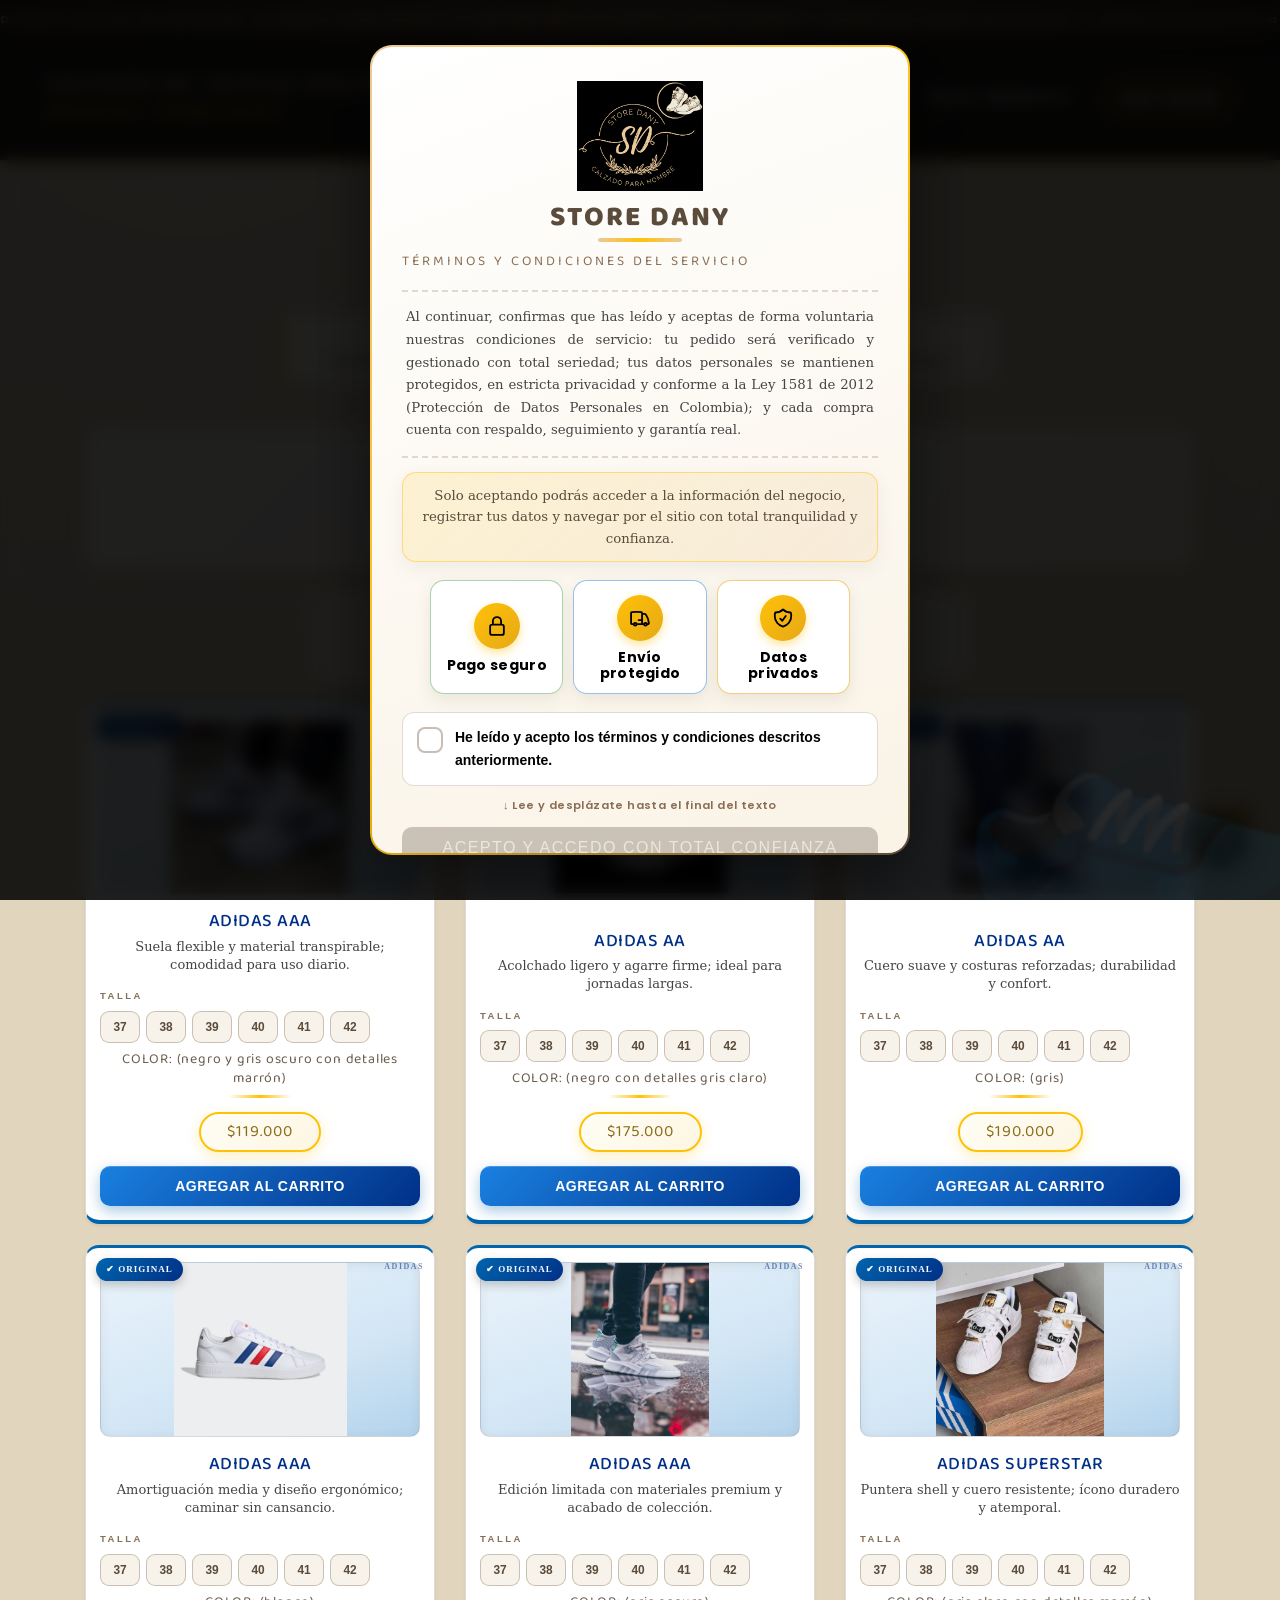
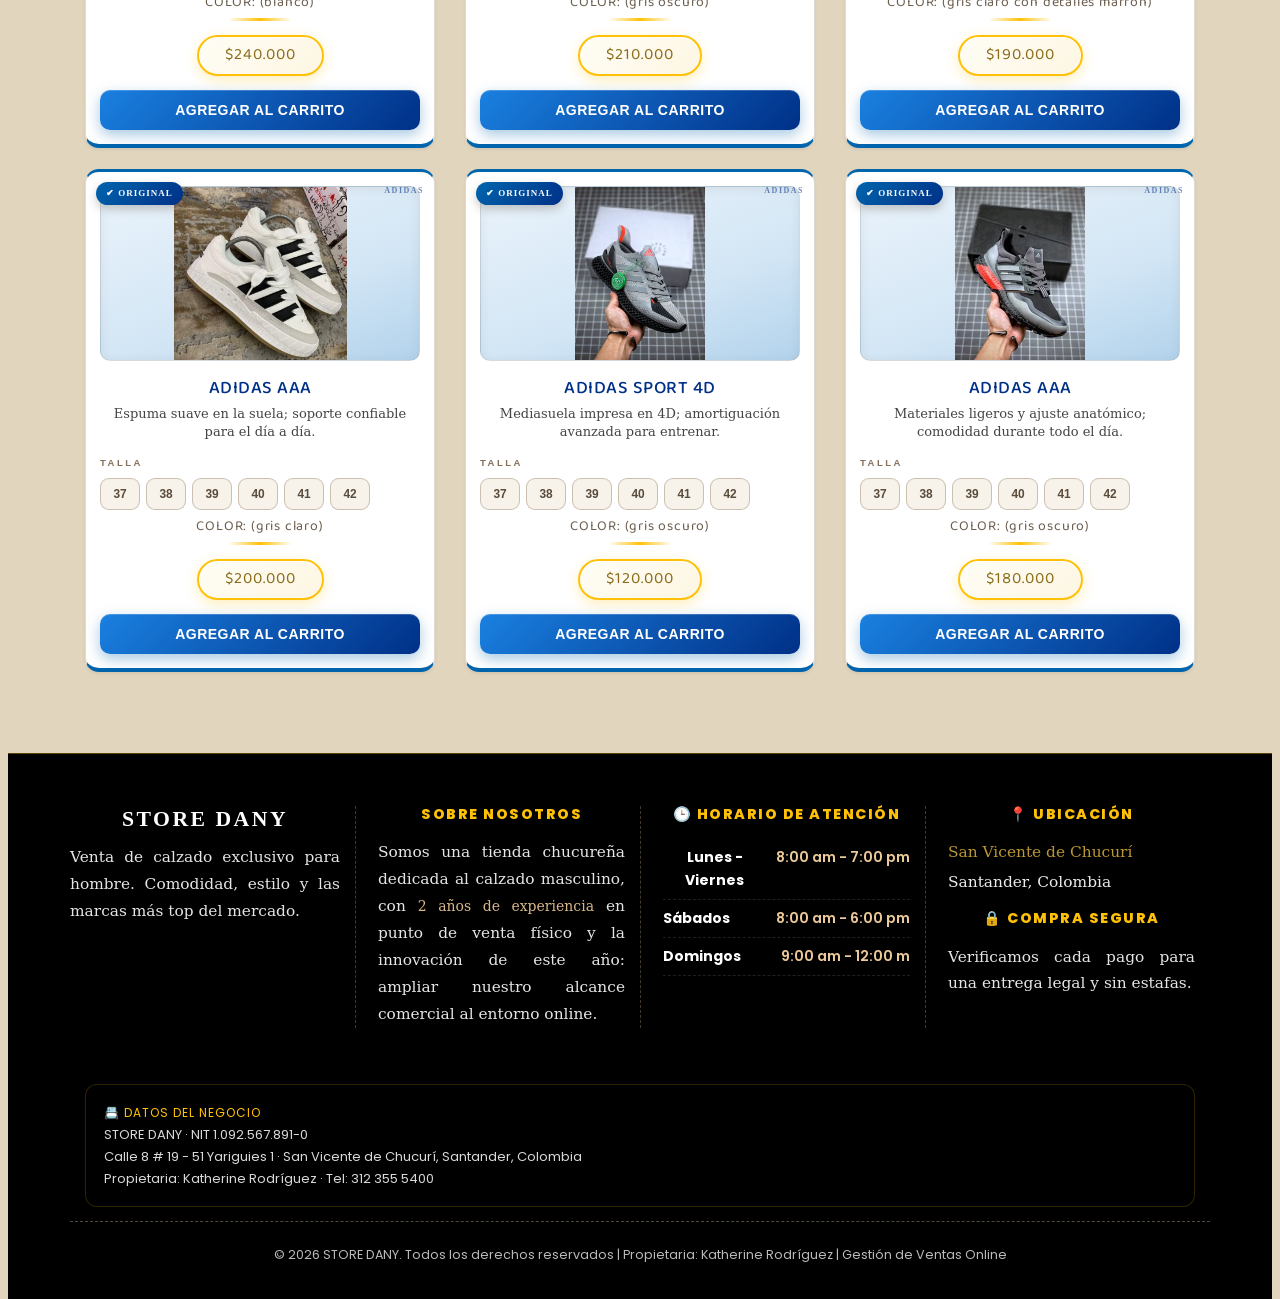
==== commit 16270aae: "Redisenar carrito como modal centrado con fondo desenfocado, cabecera de marca (logo + titulo/subtit" ====
--- a/adidas.html
+++ b/adidas.html
@@ -89,12 +89,16 @@
             <!-- Encabezado -->
             <div class="cart-header-logo">
                 <img src="logotipo.png" alt="Store Dany">
-                <span>STORE DANY</span>
-            </div>
-
-<div class="cart-header" style="display: flex; justify-content: space-between; align-items: center; border-bottom: 2px solid #f5ede2; padding-bottom: 10px; margin-bottom: 12px;">
-                <h5 style="margin: 0; font-weight: 700; color: #4a3b32; font-size: 15px; letter-spacing: 0.5px;">Tu Carrito de Compras</h5>
-                <button id="cerrar-carrito" type="button" style="background: none; border: none; font-size: 24px; cursor: pointer; color: #857059; padding: 0 5px;">&times;</button>
+                <div class="cart-header-brand-texto">
+                    <span class="cart-header-titulo">Gestión de Ventas Online</span>
+                    <span class="cart-header-subtitulo">STORE DANY</span>
+                </div>
+                <button id="cerrar-carrito" type="button" aria-label="Cerrar carrito">&times;</button>
+            </div>
+
+            <div class="cart-header">
+                <h5>TU CARRITO DE COMPRAS</h5>
+                <span id="cart-header-contador"></span>
             </div>
 
             <!-- ↕️ Productos Seleccionados -->
@@ -185,7 +189,7 @@
                 
                 <button id="vaciar-carrito" type="button" class="btn-empty" style="width: 100%; background-color: transparent; border: 1px solid #dc3545; color: #dc3545; padding: 9px; border-radius: 6px; font-weight: 600; font-size: 12px; cursor: pointer; display: block; text-align: center;">Vaciar Carrito</button>
                 
-                <button type="button" class="btn-seguir-comprando" onclick="document.getElementById('cart-container').classList.add('hidden-cart');">🛒 Seguir Comprando</button>
+                <button type="button" class="btn-seguir-comprando" onclick="document.getElementById('cart-container').classList.add('hidden-cart');document.getElementById('cart-backdrop').classList.remove('active');">🛒 Seguir Comprando</button>
             </div>
 
             <!-- Informe de protección -->
--- a/Style.css
+++ b/Style.css
@@ -61,6 +61,23 @@
     opacity: 1;
     visibility: visible;
     transition: opacity 0.5s ease, visibility 0.5s ease;
+    overflow: hidden;
+}
+
+/* Marca de agua sutil: un sneaker enorme al fondo, por detrás de la tarjeta */
+.terms-wall::before {
+    content: '👟';
+    position: absolute;
+    right: -60px;
+    bottom: -70px;
+    font-size: 320px;
+    line-height: 1;
+    opacity: 0.06;
+    transform: rotate(-18deg);
+    pointer-events: none;
+    user-select: none;
+    filter: drop-shadow(0 10px 20px rgba(0, 0, 0, 0.35));
+    z-index: 0;
 }
 
 .terms-wall-oculto {
@@ -70,17 +87,21 @@
 }
 
 .terms-card {
-    background: linear-gradient(160deg, #ffffff 0%, #faf3e6 100%);
+    background:
+        linear-gradient(160deg, #ffffff 0%, #faf3e6 100%) padding-box,
+        linear-gradient(135deg, var(--dorado-suave), var(--dorado), var(--cafe-oscuro)) border-box;
+    border: 2.5px solid transparent;
     border-radius: 22px;
     max-width: 540px;
     width: 100%;
-    padding: 34px 30px;
+    padding: 34px 30px 26px;
     text-align: center;
     box-shadow: 0 30px 70px rgba(0, 0, 0, 0.5);
-    border: 2px solid rgba(255, 193, 7, 0.4);
     animation: entradaMuro 0.5s cubic-bezier(0.22, 1, 0.36, 1);
     max-height: 90vh;
     overflow-y: auto;
+    position: relative;
+    z-index: 1;
 }
 
 @keyframes entradaMuro {
@@ -88,23 +109,41 @@
     to   { opacity: 1; transform: translateY(0) scale(1); }
 }
 
-.terms-logo { max-height: 74px; width: auto; object-fit: contain; margin-bottom: 10px; }
+.terms-logo { max-height: 110px; width: auto; object-fit: contain; margin: 0 auto 12px; display: block; }
 
 .terms-card h2 {
-    font-family: Impact, Haettenschweiler, 'Arial Black', sans-serif;
-    font-size: 1.9rem;
-    color: var(--cafe);
+    font-family: 'Baloo 2', 'Segoe UI', Tahoma, sans-serif;
+    font-size: 2rem;
+    font-weight: 800;
+    color: var(--cafe-oscuro);
     letter-spacing: 2px;
-    margin: 0 0 2px;
+    text-transform: uppercase;
+    margin: 0 0 8px;
+    position: relative;
+    display: inline-block;
+    padding-bottom: 8px;
+    line-height: 1.1;
+}
+.terms-card h2::after {
+    content: '';
+    position: absolute;
+    left: 50%;
+    transform: translateX(-50%);
+    bottom: 0;
+    width: 84px;
+    height: 4px;
+    border-radius: 4px;
+    background: linear-gradient(90deg, var(--dorado-suave), var(--dorado), var(--dorado-suave));
 }
 
 .terms-subtitulo {
-    font-weight: 800;
-    font-size: 0.9rem;
+    font-family: 'Oswald', 'Baloo 2', sans-serif;
+    font-weight: 500;
+    font-size: 0.98rem;
     text-transform: uppercase;
-    letter-spacing: 1.5px;
+    letter-spacing: 3px;
     color: var(--cafe-claro);
-    margin-bottom: 16px;
+    margin-bottom: 18px;
 }
 
 .terms-texto {
@@ -151,8 +190,8 @@
     flex-direction: column;
     align-items: center;
     justify-content: center;
-    gap: 6px;
-    padding: 12px 6px 10px;
+    gap: 8px;
+    padding: 14px 6px 12px;
     border-radius: 14px;
     text-align: center;
     font-size: 0.68rem;
@@ -178,10 +217,23 @@
 .terms-sello:nth-child(4) { border-color: rgba(46, 158, 91, 0.5); }
 
 .terms-sello-icono {
-    font-size: 1.5rem;
-    line-height: 1;
-    filter: drop-shadow(0 2px 3px rgba(0, 0, 0, 0.18));
+    width: 46px;
+    height: 46px;
+    display: flex;
+    align-items: center;
+    justify-content: center;
+    background: linear-gradient(135deg, var(--dorado), #e6a817);
+    border-radius: 50%;
+    color: #3a2e24;
+    box-shadow: 0 4px 10px rgba(255, 193, 7, 0.4);
     animation: latidoSello 2.4s ease-in-out infinite;
+    flex-shrink: 0;
+}
+.terms-sello-icono svg {
+    width: 22px;
+    height: 22px;
+    stroke-width: 2;
+    display: block;
 }
 
 .terms-sello:nth-child(2) .terms-sello-icono { animation-delay: 0.3s; }
@@ -190,13 +242,13 @@
 
 @keyframes latidoSello {
     0%, 100% { transform: scale(1); }
-    50%      { transform: scale(1.15); }
+    50%      { transform: scale(1.08); }
 }
 
 .terms-check {
     display: flex;
     align-items: flex-start;
-    gap: 10px;
+    gap: 12px;
     text-align: left;
     background: #fff;
     border: 1px solid rgba(133, 112, 89, 0.25);
@@ -221,16 +273,50 @@
     box-shadow: 0 4px 14px rgba(255, 193, 7, 0.25);
 }
 
+/* Checkbox dorado a medida: ocultamos el input nativo y dibujamos uno propio */
 .terms-check input {
-    width: 24px; height: 24px;
-    flex-shrink: 0;
+    position: absolute;
+    opacity: 0;
+    pointer-events: none;
+}
+
+.terms-check .terms-check-caja {
+    width: 26px;
+    height: 26px;
+    min-width: 26px;
+    border-radius: 8px;
+    border: 2px solid rgba(133, 112, 89, 0.45);
+    background: #ffffff;
+    display: flex;
+    align-items: center;
+    justify-content: center;
     margin-top: 1px;
-    cursor: pointer;
-    accent-color: var(--dorado);
-}
-
-.terms-check:has(input:checked) input {
-    animation: checkPop 0.3s ease;
+    transition: all 0.2s ease;
+}
+
+.terms-check .terms-check-caja svg {
+    width: 15px;
+    height: 15px;
+    display: block;
+    opacity: 0;
+    transform: scale(0.5);
+    transition: all 0.2s cubic-bezier(0.22, 1, 0.36, 1);
+}
+
+.terms-check input:checked + .terms-check-caja {
+    background: linear-gradient(135deg, var(--dorado), #e6a817);
+    border-color: var(--dorado);
+    box-shadow: 0 3px 10px rgba(255, 193, 7, 0.45);
+}
+
+.terms-check input:checked + .terms-check-caja svg {
+    opacity: 1;
+    transform: scale(1);
+}
+
+.terms-check input:focus-visible + .terms-check-caja {
+    border-color: var(--dorado);
+    box-shadow: 0 0 0 3px rgba(255, 193, 7, 0.25);
 }
 
 @keyframes checkPop {
@@ -251,12 +337,44 @@
     transform: none !important;
 }
 
+/* Pista para que el cliente complete el scroll + casilla */
+.terms-scroll-ayuda {
+    font-size: 0.8rem;
+    font-weight: 600;
+    letter-spacing: 0.4px;
+    color: var(--cafe-claro);
+    margin: -8px 0 12px;
+    transition: color 0.25s ease;
+    animation: parpadeoAyuda 2s ease-in-out infinite;
+}
+.terms-scroll-ayuda.ok {
+    color: var(--verde);
+    animation: none;
+}
+
+@keyframes parpadeoAyuda {
+    0%, 100% { opacity: 1; }
+    50% { opacity: 0.45; }
+}
+
+/* Pie discreto debajo del botón */
+.terms-pie {
+    font-size: 0.72rem;
+    color: #9a8f7f;
+    letter-spacing: 0.5px;
+    margin: 14px 0 0;
+    padding-top: 12px;
+    border-top: 1px dashed rgba(133, 112, 89, 0.25);
+}
+
 @media (max-width: 480px) {
     .terms-card { padding: 26px 20px; }
-    .terms-card h2 { font-size: 1.6rem; }
+    .terms-card h2 { font-size: 1.55rem; }
     .terms-texto { font-size: 0.88rem; }
-    .terms-sellos { grid-template-columns: repeat(2, 1fr); }
-    .terms-sello-icono { font-size: 1.4rem; }
+    .terms-sellos { flex-wrap: wrap; }
+    .terms-sellos .terms-sello { flex: 1 1 40%; min-width: 105px; }
+    .terms-sello-icono { width: 42px; height: 42px; }
+    .terms-sello-icono svg { width: 20px; height: 20px; }
 }
 
 body {
@@ -1000,7 +1118,7 @@
 }
 
 /* Ingreso de datos */
-.contenedor-formulario label {
+.contenedor-formulario label:not(.label-formulario) {
     display: block;
     text-align: left; 
     font-weight: 700;
@@ -2863,22 +2981,38 @@
     box-shadow: 0 3px 8px rgba(46, 125, 50, 0.30);
 }
 
+/* Cápsulas doradas de icono SVG dentro de los inputs del formulario */
+.campo-icono .icono-input {
+    position: absolute;
+    left: 10px;
+    top: 50%;
+    transform: translateY(-50%);
+    width: 32px;
+    height: 32px;
+    display: flex;
+    align-items: center;
+    justify-content: center;
+    background: linear-gradient(135deg, var(--dorado), #e6a817);
+    border-radius: 9px;
+    color: #3a2e24;
+    box-shadow: 0 2px 6px rgba(133, 112, 89, 0.35);
+    pointer-events: none;
+}
+.campo-icono .icono-input svg {
+    width: 17px;
+    height: 17px;
+    stroke-width: 2;
+}
+.campo-icono .icono-input:hover {
+    transform: translateY(-50%) scale(1.06);
+}
+
 .campo-icono {
     position: relative;
 }
 
-.campo-icono .icono-input {
-    position: absolute;
-    left: 14px;
-    top: 50%;
-    transform: translateY(-50%);
-    font-size: 15px;
-    opacity: 0.60;
-    pointer-events: none;
-}
-
 .campo-icono .inut-registro {
-    padding-left: 42px;
+    padding-left: 52px;
 }
 
 /* ============================================================
@@ -3112,17 +3246,32 @@
     display: flex;
     align-items: center;
     gap: 10px;
-    font-family: Impact, sans-serif;
-    font-size: 1rem;
-    letter-spacing: 1px;
+    font-family: 'Oswald', 'Baloo 2', sans-serif;
+    font-size: 1.15rem;
+    font-weight: 600;
+    letter-spacing: 2px;
+    text-transform: uppercase;
     color: var(--cafe-oscuro);
-    margin: 22px 0 14px 0;
-    padding-bottom: 8px;
+    margin: 24px 0 16px 0;
+    padding-bottom: 10px;
     border-bottom: 2px solid rgba(133, 112, 89, 0.18);
+    position: relative;
+}
+.titulo-seccion-formulario::after {
+    content: '';
+    position: absolute;
+    left: 0;
+    bottom: -2px;
+    width: 64px;
+    height: 3px;
+    border-radius: 3px;
+    background: linear-gradient(90deg, var(--dorado), var(--dorado-suave), transparent);
 }
 
 .label-formulario {
-    display: block;
+    display: flex;
+    align-items: flex-end;
+    min-height: 34px;
     font-size: 0.78rem !important;
     font-weight: 800;
     text-transform: uppercase;
@@ -3153,6 +3302,16 @@
     background-color: #ffffff;
     border-color: var(--verde);
     box-shadow: 0 0 0 4px rgba(46, 125, 50, 0.12);
+}
+
+/* Campo incompleto/inválido: rojo suave + ajuste al escribir */
+.campo-error {
+    border-color: #d9534f;
+    background-color: #fdf3f2;
+    box-shadow: 0 0 0 4px rgba(217, 83, 79, 0.12);
+}
+.campo-error::placeholder {
+    color: #d98a86;
 }
 
 .badge-seguridad {
@@ -3373,7 +3532,12 @@
 }
 .cart-item-price {
     font-size: 14px !important;
-    font-weight: 800 !important;
+    font-weight: 900 !important;
+    color: #b8860b !important;
+    background: linear-gradient(135deg, #8a6d53, #3f3428) !important;
+    -webkit-background-clip: text !important;
+    background-clip: text !important;
+    -webkit-text-fill-color: transparent !important;
 }
 .icon-close {
     width: 20px !important; height: 20px !important;
@@ -3402,8 +3566,15 @@
 }
 .total-pagar {
     font-family: 'Baloo 2', 'Segoe UI', sans-serif !important;
-    font-size: 21px !important;
+    font-size: 24px !important;
     letter-spacing: 0.5px !important;
+    display: inline-block !important;
+    line-height: 1.2 !important;
+    background: linear-gradient(135deg, var(--dorado), #e6a817) !important;
+    color: #3f3428 !important;
+    padding: 7px 20px !important;
+    border-radius: 999px !important;
+    box-shadow: 0 5px 14px rgba(43, 33, 24, 0.20), inset 0 0 0 2px rgba(255, 255, 255, 0.45) !important;
 }
 .medio-pago-seccion > label {
     display: inline-flex !important; align-items: center !important;
@@ -3665,30 +3836,127 @@
 }
 
 /* ============================================================
+   NOTIFICACIONES ELEGANTES PARA EL CLIENTE (proceso de compra)
+   Reemplazan los alert() del navegador con la estética STORE DANY.
+   ============================================================ */
+.store-dany-toasts {
+    position: fixed;
+    top: 84px;
+    right: 22px;
+    display: flex;
+    flex-direction: column;
+    gap: 12px;
+    z-index: 2147483000;
+    max-width: 360px;
+}
+.store-dany-notificacion {
+    display: flex;
+    align-items: flex-start;
+    gap: 12px;
+    background: #3f3428;
+    color: #f7f3ea;
+    border: 1px solid #ECC998;
+    border-left: 5px solid #ffc107;
+    border-radius: 14px;
+    padding: 14px 15px;
+    box-shadow: 0 10px 30px rgba(30, 20, 10, 0.35);
+    transform: translateX(120%);
+    opacity: 0;
+    transition: transform 0.35s cubic-bezier(0.34, 1.2, 0.64, 1), opacity 0.3s ease;
+    position: relative;
+}
+.store-dany-notificacion.visible {
+    transform: translateX(0);
+    opacity: 1;
+}
+.store-dany-notificacion.error { border-left-color: #e0514f; }
+.store-dany-notificacion.exito { border-left-color: #2e9e5b; }
+.store-dany-notif-icono {
+    font-size: 20px;
+    flex-shrink: 0;
+    width: 38px;
+    height: 38px;
+    display: flex;
+    align-items: center;
+    justify-content: center;
+    background: rgba(255, 193, 7, 0.14);
+    border: 1px solid rgba(236, 201, 152, 0.35);
+    border-radius: 10px;
+}
+.store-dany-notificacion.error .store-dany-notif-icono { background: rgba(224, 81, 79, 0.16); border-color: rgba(224, 81, 79, 0.4); }
+.store-dany-notificacion.exito .store-dany-notif-icono { background: rgba(46, 158, 91, 0.16); border-color: rgba(46, 158, 91, 0.4); }
+.store-dany-notif-contenido {
+    display: flex;
+    flex-direction: column;
+    gap: 2px;
+    min-width: 0;
+}
+.store-dany-notif-titulo {
+    font-family: 'Baloo 2', 'Poppins', sans-serif;
+    font-size: 12.5px;
+    font-weight: 800;
+    color: #ffd54a;
+    text-transform: uppercase;
+    letter-spacing: 0.6px;
+}
+.store-dany-notif-mensaje {
+    font-size: 13px;
+    line-height: 1.4;
+    color: #f0e6d3;
+    word-break: break-word;
+}
+.store-dany-notif-cerrar {
+    background: none;
+    border: none;
+    color: #b8a58c;
+    font-size: 13px;
+    cursor: pointer;
+    padding: 2px 4px;
+    margin-left: auto;
+    flex-shrink: 0;
+    line-height: 1;
+    transition: color 0.2s ease;
+}
+.store-dany-notif-cerrar:hover { color: #ffd54a; }
+@media (max-width: 576px) {
+    .store-dany-toasts { top: 74px; right: 12px; left: 12px; max-width: none; }
+    .store-dany-notificacion { padding: 12px 13px; }
+}
+
+/* ============================================================
    CARRITO: ETIQUETA "CARRITO DE COMPRAS" EN HEADER DEL PANEL
    ============================================================ */
 .cart-header-logo {
     display: flex;
     align-items: center;
-    gap: 8px;
-    margin-bottom: 8px;
-    padding-bottom: 8px;
-    border-bottom: 2px solid #ECC998;
+    gap: 13px;
+    margin-bottom: 12px;
+    padding: 10px 6px 12px;
+    border-bottom: 2px dashed rgba(236, 201, 152, 0.65);
+    background: linear-gradient(90deg, #fffdf8 0%, #fcf2df 100%);
+    border-radius: 14px 14px 0 0;
 }
 .cart-header-logo img {
-    width: 28px;
-    height: 28px;
-    border-radius: 50%;
+    width: 54px;
+    height: 54px;
+    border-radius: 16px;
     object-fit: contain;
-    border: 1px solid #ECC998;
+    border: 2px solid var(--dorado-suave);
+    box-shadow: 0 4px 14px rgba(133, 112, 89, 0.30);
+    flex-shrink: 0;
 }
 .cart-header-logo span {
     font-family: 'Baloo 2', 'Segoe UI', sans-serif;
-    font-size: 10px;
+    font-size: 21px;
     font-weight: 800;
     letter-spacing: 2px;
-    color: #857059;
     text-transform: uppercase;
+    line-height: 1.1;
+    color: #b8860b;
+    background: linear-gradient(135deg, #e0a83c 0%, #b8860b 55%, #6b4a1d 100%);
+    -webkit-background-clip: text;
+    background-clip: text;
+    -webkit-text-fill-color: transparent;
 }
 
 /* Miniatura en items del carrito */
@@ -4769,3 +5037,127 @@
 @media (max-width: 720px) {
     .registro-accion .registro-mano { font-size: 1.6rem; }
 }
+
+/* ============================================================
+   CARRITO MODAL PREMIUM: fondo desenfocado + tarjeta centrada
+   La tarjeta se convierte en modal al abrirse; el fondo oscuro
+   transparente y desenfocado se crea dinámicamente desde el JS.
+   ============================================================ */
+#cart-backdrop {
+    position: fixed;
+    inset: 0;
+    z-index: 99990;
+    background: rgba(20, 15, 10, 0.55);
+    -webkit-backdrop-filter: blur(5px);
+    backdrop-filter: blur(5px);
+    opacity: 0;
+    visibility: hidden;
+    transition: opacity 0.3s ease, visibility 0.3s ease;
+}
+#cart-backdrop.active {
+    opacity: 1;
+    visibility: visible;
+}
+
+.carrito-flotante-wrap #cart-container:not(.hidden-cart) {
+    position: fixed !important;
+    top: 50% !important;
+    left: 50% !important;
+    right: auto !important;
+    bottom: auto !important;
+    transform: translate(-50%, -50%) !important;
+    width: min(460px, calc(100vw - 32px)) !important;
+    max-width: none !important;
+    max-height: 92vh !important;
+    overflow-y: auto !important;
+    margin: 0 !important;
+    border-radius: 20px !important;
+    animation: entradaModalCarrito 0.35s cubic-bezier(0.22, 1, 0.36, 1) !important;
+}
+@keyframes entradaModalCarrito {
+    from { opacity: 0; transform: translate(-50%, -47%) scale(0.96); }
+    to   { opacity: 1; transform: translate(-50%, -50%) scale(1); }
+}
+
+.cart-header-logo {
+    justify-content: space-between;
+    gap: 12px;
+}
+
+.cart-header-brand-texto {
+    display: flex;
+    flex-direction: column;
+    justify-content: center;
+    flex: 1;
+    min-width: 0;
+}
+
+.cart-header-titulo {
+    font-family: 'Baloo 2', 'Segoe UI', sans-serif;
+    font-size: 18px;
+    font-weight: 800;
+    letter-spacing: 1.2px;
+    text-transform: uppercase;
+    line-height: 1.1;
+    color: #b8860b;
+    background: linear-gradient(135deg, #e0a83c 0%, #b8860b 55%, #6b4a1d 100%);
+    -webkit-background-clip: text;
+    background-clip: text;
+    -webkit-text-fill-color: transparent;
+    white-space: nowrap;
+    overflow: hidden;
+    text-overflow: ellipsis;
+}
+
+.cart-header-subtitulo {
+    font-family: 'Baloo 2', 'Segoe UI', sans-serif;
+    font-size: 11.5px;
+    font-weight: 700;
+    letter-spacing: 3px;
+    color: #857059;
+    text-transform: uppercase;
+    line-height: 1.2;
+    white-space: nowrap;
+    overflow: hidden;
+    text-overflow: ellipsis;
+}
+
+#cerrar-carrito {
+    display: inline-flex !important;
+    align-items: center !important;
+    justify-content: center !important;
+    width: 36px !important;
+    height: 36px !important;
+    font-size: 26px !important;
+    line-height: 1 !important;
+    border-radius: 50% !important;
+    background: #f7f3ea !important;
+    color: #857059 !important;
+    cursor: pointer !important;
+    border: 1px solid var(--dorado-suave) !important;
+    transition: all 0.25s ease !important;
+    flex-shrink: 0;
+}
+#cerrar-carrito:hover {
+    background: #ffe9a8 !important;
+    color: #3f3428 !important;
+    transform: rotate(90deg) !important;
+}
+
+.cart-header h5 {
+    font-family: 'Baloo 2', 'Segoe UI', sans-serif !important;
+    font-size: 13px !important;
+    font-weight: 800 !important;
+    letter-spacing: 2px !important;
+    color: #4a3b32 !important;
+}
+#cart-header-contador {
+    font-family: 'Baloo 2', 'Segoe UI', sans-serif;
+    font-size: 12px;
+    font-weight: 800;
+    letter-spacing: 1px;
+    color: #857059;
+    background: rgba(236, 201, 152, 0.35);
+    border-radius: 999px;
+    padding: 2px 10px;
+}
